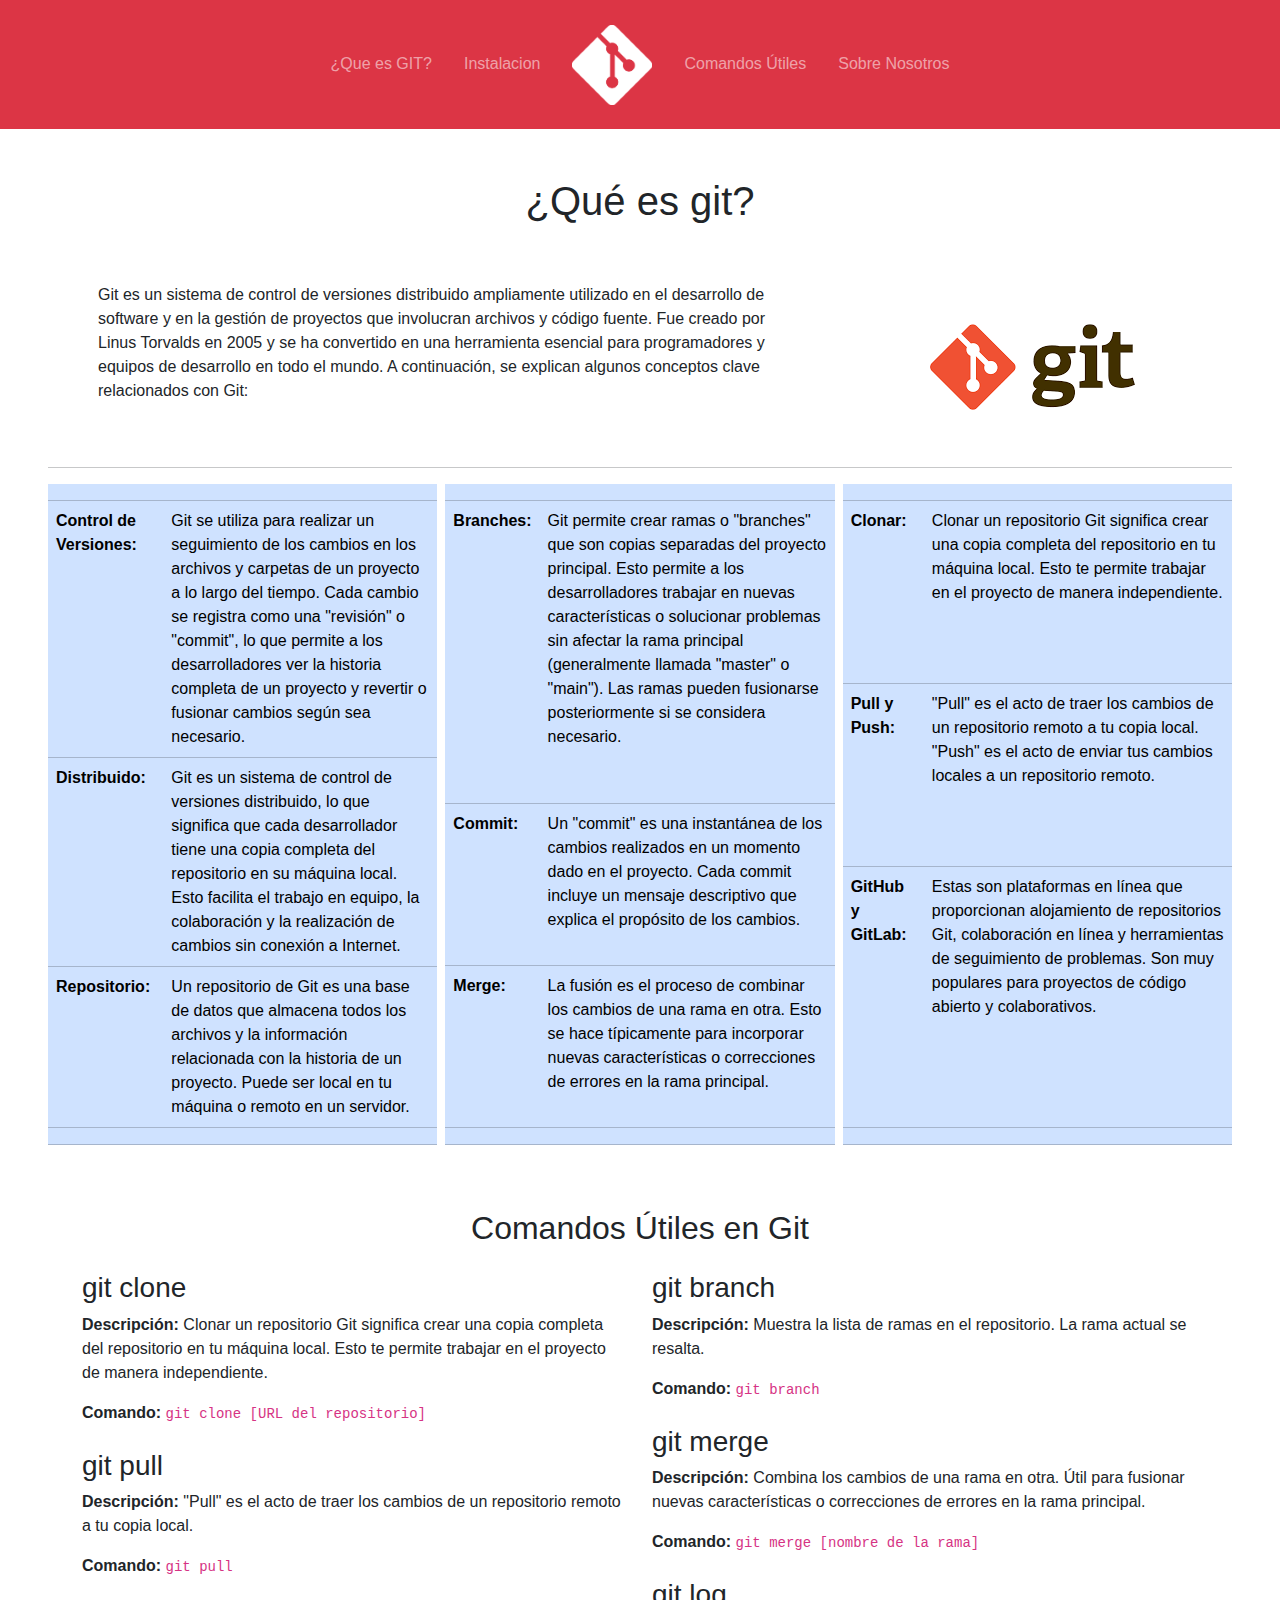
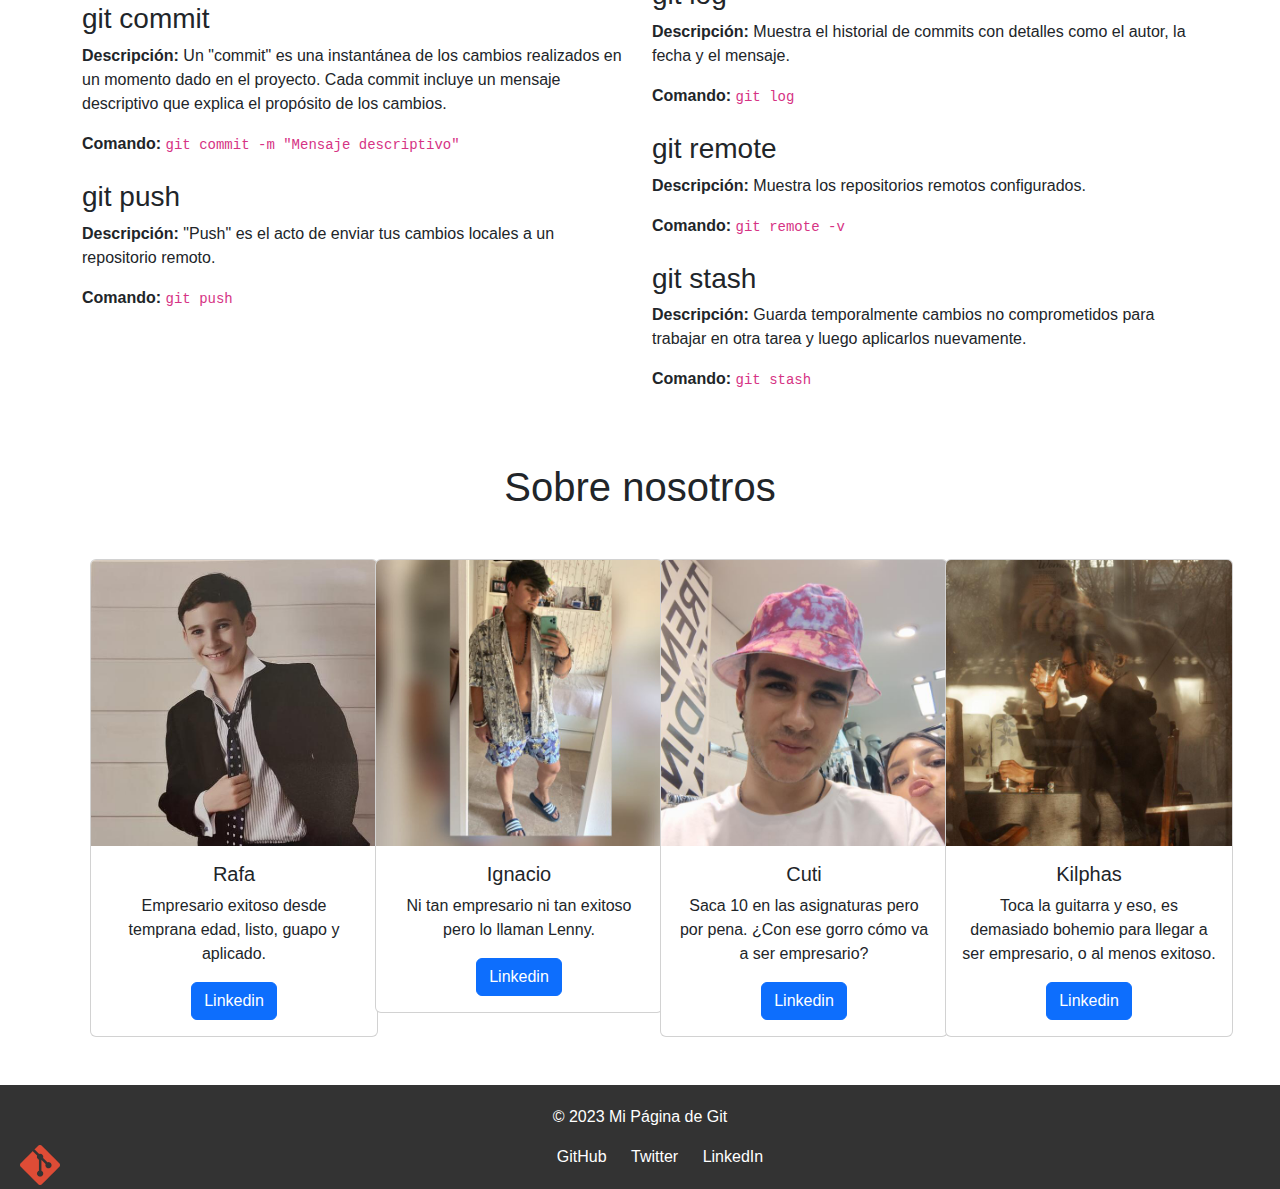
==== index.html @ f8dadbe0 "Pequeños ajustes y about us responsive" ====
<!DOCTYPE html>
<html lang="es">

<head>
    <meta charset="UTF-8">
    <meta name="viewport" content="width=device-width, initial-scale=1.0">
    <title>Gittoria</title>
    <link rel="stylesheet" href="CSS/bootstrap.css">
    <link rel="stylesheet" href="CSS/style.css">
    <script defer src="JS/bootstrap.bundle.js"></script>
    <link rel="stylesheet" type="text/css" href="CSS/style.css">

</head>

<body>
    <header>
        <nav class="navbar navbar-expand-lg navbar-dark p-3 bg-danger" id="headerNav">
            <div class="container-fluid">
                <a class="navbar-brand d-block d-lg-none" href="index.html">
                    <img src="IMG/git.png" height="80" />
                </a>
                <button class="navbar-toggler" type="button" data-bs-toggle="collapse"
                    data-bs-target="#navbarNavDropdown" aria-controls="navbarNavDropdown" aria-expanded="false"
                    aria-label="Toggle navigation">
                    <span class="navbar-toggler-icon"></span>
                </button>

                <div class=" collapse navbar-collapse" id="navbarNavDropdown">
                    <ul class="navbar-nav mx-auto ">
                        <li class="nav-item">
                            <a class="nav-link mx-2" href="#quees">¿Que es GIT?</a>
                        </li>
                        <li class="nav-item">
                            <a class="nav-link mx-2" href="#instalacion">Instalacion</a>
                        </li>
                        <li class="nav-item d-none d-lg-block">
                            <a class="nav-link mx-2" href="#">
                                <img src="IMG/git.png" height="80" />
                            </a>
                        </li>
                        <li class="nav-item">
                            <a class="nav-link mx-2" href="#comandos">Comandos Útiles</a>
                        </li>
                        <li class="nav-item">
                            <a class="nav-link mx-2" href="#us">Sobre Nosotros</a>
                        </li>
                    </ul>
                </div>
            </div>
        </nav>
    </header>
    <section id="quees" class="container-flex mt-5">
        <article class="px-5">
            <h1 class="text-center">¿Qué es git?</h1>
            <div class="d-flex">
                <div class="margenes">
                    <p>Git es un sistema de control de versiones distribuido ampliamente utilizado en el desarrollo de
                        software y en la gestión de proyectos que involucran archivos y código fuente. Fue creado por
                        Linus
                        Torvalds en 2005 y se ha convertido en una herramienta esencial para programadores y equipos de
                        desarrollo en todo el mundo. A continuación, se explican algunos conceptos clave relacionados
                        con
                        Git:</p>
                </div>
                <div class="margenes">
                    <img src="[data-uri]"
                        alt="Descripción de la imagen">
                </div>
            </div>
            <hr>
            <div>
                <div class="table-responsive d-flex">
                    <table class="table table-primary colorTabla">
                        <thead>
                            <tr>
                                <th scope="col"></th>
                                <th scope="col"></th>
                            </tr>
                        </thead>
                        <tbody>
                            <tr class="">
                                <td scope="row"><b>Control de Versiones:</b></td>
                                <td>Git se utiliza para realizar un seguimiento de los cambios en los
                                    archivos
                                    y carpetas de un proyecto a lo largo del tiempo. Cada cambio se registra como una
                                    "revisión" o
                                    "commit", lo que permite a los desarrolladores ver la historia completa de un
                                    proyecto y
                                    revertir o fusionar cambios según sea necesario.</td>
                            </tr>
                            <tr class="">
                                <td scope="row"><b>Distribuido:</b></td>
                                <td>Git es un sistema de control de versiones distribuido, lo que significa que
                                    cada
                                    desarrollador tiene una copia completa del repositorio en su máquina local. Esto
                                    facilita el
                                    trabajo en equipo, la colaboración y la realización de cambios sin conexión a
                                    Internet.</td>
                            </tr>
                            <tr class="">
                                <td scope="row"><b>Repositorio:</b></td>
                                <td>Un repositorio de Git es una base de datos que almacena todos los archivos y
                                    la
                                    información relacionada con la historia de un proyecto. Puede ser local en tu
                                    máquina o remoto
                                    en un servidor.</td>
                            </tr>
                        </tbody>
                        <tfoot>
                            <tr>
                                <th scope="col"></th>
                                <th scope="col"></th>
                            </tr>
                        </tfoot>
                    </table>
                    <table class="table table-primary mx-2">
                        <thead>
                            <tr>
                                <th scope="col"></th>
                                <th scope="col"></th>
                            </tr>
                        </thead>
                        <tbody>
                            <tr class="">
                                <td scope="row"><b><b>Branches:</b></b></td>
                                <td>Git permite crear ramas o "branches" que son copias separadas del
                                    proyecto principal. Esto permite a los desarrolladores trabajar en nuevas
                                    características o
                                    solucionar problemas sin afectar la rama principal (generalmente llamada "master" o
                                    "main").
                                    Las ramas pueden fusionarse posteriormente si se considera necesario.</td>
                            </tr>
                            <tr class="">
                                <td scope="row"><b>Commit:</b></td>
                                <td> Un "commit" es una instantánea de los cambios realizados en un momento dado en el
                                    proyecto. Cada commit incluye un mensaje descriptivo que explica el propósito de los
                                    cambios.</td>
                            </tr>
                            <tr class="">
                                <td scope="row"><b>Merge:</b></td>
                                <td>La fusión es el proceso de combinar los cambios de una rama en otra. Esto
                                    se
                                    hace típicamente para incorporar nuevas características o correcciones de errores en
                                    la rama
                                    principal.</td>
                            </tr>
                        </tbody>
                        <tfoot>
                            <tr>
                                <th scope="col"></th>
                                <th scope="col"></th>
                            </tr>
                        </tfoot>
                    </table>
                    <table class="table table-primary">
                        <thead>
                            <tr>
                                <th scope="col"></th>
                                <th scope="col"></th>
                            </tr>
                        </thead>
                        <tbody>
                            <tr class="">
                                <td scope="row"><b>Clonar:</b></td>
                                <td>Clonar un repositorio Git significa crear una copia completa del repositorio en
                                    tu
                                    máquina local. Esto te permite trabajar en el proyecto de manera independiente.</td>
                            </tr>
                            <tr class="">
                                <td scope="row"><b>Pull y Push:</b></td>
                                <td>"Pull" es el acto de traer los cambios de un repositorio remoto a tu copia
                                    local.
                                    "Push" es el acto de enviar tus cambios locales a un repositorio remoto.</td>
                            </tr>
                            <tr class="">
                                <td scope="row"><b>GitHub y GitLab:</b></td>
                                <td> Estas son plataformas en línea que proporcionan alojamiento de
                                    repositorios Git, colaboración en línea y herramientas de seguimiento de problemas.
                                    Son muy
                                    populares para proyectos de código abierto y colaborativos.</td>
                            </tr>
                        </tbody>
                        <tfoot>
                            <tr>
                                <th scope="col"></th>
                                <th scope="col"></th>
                            </tr>
                        </tfoot>
                    </table>
                </div>
            </div>

        </article>
    </section>
    <section id="instalacion">
        <!-- AQUÍ VA TU APARTADO KILPHAS -->
    </section>
    <section id="comandos">
        <section id="comandos" class="container mt-5">
            <div class="text-center mb-4">
                <h2>Comandos Útiles en Git</h2>
            </div>

            <div class="row">
                <div class="col-md-6">
                    <div class="mb-4">
                        <h3>git clone</h3>
                        <p><b>Descripción:</b> Clonar un repositorio Git significa crear una copia completa del
                            repositorio en tu máquina local. Esto te permite trabajar en el proyecto de manera
                            independiente.</p>
                        <p><b>Comando:</b> <code>git clone [URL del repositorio]</code></p>
                    </div>

                    <div class="mb-4">
                        <h3>git pull</h3>
                        <p><b>Descripción:</b> "Pull" es el acto de traer los cambios de un repositorio remoto a tu
                            copia
                            local.</p>
                        <p><b>Comando:</b> <code>git pull</code></p>
                    </div>

                    <div class="mb-4">
                        <h3>git commit</h3>
                        <p><b>Descripción:</b> Un "commit" es una instantánea de los cambios realizados en un momento
                            dado en el proyecto. Cada commit incluye un mensaje descriptivo que explica el propósito de
                            los cambios.</p>
                        <p><b>Comando:</b> <code>git commit -m "Mensaje descriptivo"</code></p>
                    </div>

                    <div class="mb-4">
                        <h3>git push</h3>
                        <p><b>Descripción:</b> "Push" es el acto de enviar tus cambios locales a un repositorio remoto.
                        </p>
                        <p><b>Comando:</b> <code>git push</code></p>
                    </div>
                </div>

                <div class="col-md-6">
                    <div class="mb-4">
                        <h3>git branch</h3>
                        <p><b>Descripción:</b> Muestra la lista de ramas en el repositorio. La rama actual se resalta.
                        </p>
                        <p><b>Comando:</b> <code>git branch</code></p>
                    </div>

                    <div class="mb-4">
                        <h3>git merge</h3>
                        <p><b>Descripción:</b> Combina los cambios de una rama en otra. Útil para fusionar nuevas
                            características o correcciones de errores en la rama principal.</p>
                        <p><b>Comando:</b> <code>git merge [nombre de la rama]</code></p>
                    </div>

                    <div class="mb-4">
                        <h3>git log</h3>
                        <p><b>Descripción:</b> Muestra el historial de commits con detalles como el autor, la fecha y el
                            mensaje.</p>
                        <p><b>Comando:</b> <code>git log</code></p>
                    </div>

                    <div class="mb-4">
                        <h3>git remote</h3>
                        <p><b>Descripción:</b> Muestra los repositorios remotos configurados.</p>
                        <p><b>Comando:</b> <code>git remote -v</code></p>
                    </div>

                    <div class="mb-4">
                        <h3>git stash</h3>
                        <p><b>Descripción:</b> Guarda temporalmente cambios no comprometidos para trabajar en otra tarea
                            y
                            luego aplicarlos nuevamente.</p>
                        <p><b>Comando:</b> <code>git stash</code></p>
                    </div>
                </div>
            </div>

        </section>
    </section>
    <section id="us" class="text-center my-5">
        <h1 class="mb-5">Sobre nosotros</h1>
        <div class="container">
            <div class="row">
                <div class="col-12 col-md-6 col-lg-3">
                    <div class="card mx-2" style="width: 18rem;">
                        <img src="IMG/rafa.jpg" class="card-img-top" alt="...">
                        <div class="card-body">
                            <h5 class="card-title">Rafa</h5>
                            <p class="card-text">Empresario exitoso desde temprana edad, listo, guapo y aplicado.</p>
                            <a href="https://es.linkedin.com/in/rafael-pedrosa-castelo-831809252" class="btn btn-primary">Linkedin</a>
                        </div>
                    </div>
                </div>
                <div class="col-12 col-md-6 col-lg-3">
                    <div class="card mx-2" style="width: 18rem;">
                        <img src="IMG/ignacio.jpg" class="card-img-top" alt="...">
                        <div class="card-body">
                            <h5 class="card-title">Ignacio</h5>
                            <p class="card-text">Ni tan empresario ni tan exitoso pero lo llaman Lenny.</p>
                            <a href="https://es.linkedin.com/in/ignacio-fernández-vigil-escalera-61a557206" class="btn btn-primary">Linkedin</a>
                        </div>
                    </div>
                </div>
                <div class="col-12 col-md-6 col-lg-3">
                    <div class="card mx-2" style="width: 18rem;">
                        <img src="IMG/cuti.jpg" class="card-img-top" alt="...">
                        <div class="card-body">
                            <h5 class="card-title">Cuti</h5>
                            <p class="card-text">Saca 10 en las asignaturas pero por pena. ¿Con ese gorro cómo va a ser empresario?</p>
                            <a href="https://www.linkedin.com/in/juan-cuti%C3%B1o-922237159/" class="btn btn-primary">Linkedin</a>
                        </div>
                    </div>
                </div>
                <div class="col-12 col-md-6 col-lg-3">
                    <div class="card mx-2" style="width: 18rem;">
                        <img src="IMG/kilphas.jpg" class="card-img-top" alt="...">
                        <div class="card-body">
                            <h5 class="card-title">Kilphas</h5>
                            <p class="card-text">Toca la guitarra y eso, es demasiado bohemio para llegar a ser empresario, o al menos exitoso.</p>
                            <a href="https://es.linkedin.com/in/fernando-rojas-del-marco-4b2644253/de?trk=people-guest_people_search-card" class="btn btn-primary">Linkedin</a>
                        </div>
                    </div>
                </div>
            </div>
        </div>
    </section>
    
    

    <footer>
        <p>&copy; 2023 Mi Página de Git</p>
        <a href="https://github.com">GitHub</a>
        <a href="https://twitter.com/TuUsuarioTwitter">Twitter</a>
        <a href="https://www.linkedin.com/in/TuUsuarioLinkedIn">LinkedIn</a>
        <img src="/img/git-icon-logo-png-transparent.png" alt="Logo" width="40" class="float-start">

    </footer>
</body>


</html>
---- CSS/style.css ----
.margenes{
    margin-left: 50px;
    margin-right: 50px;
    margin-top:50px;
}

.colorTabla{
    background: #c16321;
}
@media screen and (min-width:992px){
    .nav-item {
    line-height:80px;
    }
  }

/* Estilos para el footer */
footer {
    background-color: #333;
    color: #fff;
    text-align: center;
    padding: 20px;
    bottom: 0;
    width: 100%;
}

/* Estilos para los enlaces del footer */
footer a {
    color: #fff;
    text-decoration: none;
    margin: 0 10px;
}

body {
    margin: 0;
    padding: 0;
    font-family: Arial, sans-serif;
    position: relative;
}

/* Estilos para el contenido principal */
.content {
    padding: 20px;
    /* Añade más estilos de diseño para tu contenido principal aquí */
}
---- CSS/style.css ----
.margenes{
    margin-left: 50px;
    margin-right: 50px;
    margin-top:50px;
}

.colorTabla{
    background: #c16321;
}
@media screen and (min-width:992px){
    .nav-item {
    line-height:80px;
    }
  }

/* Estilos para el footer */
footer {
    background-color: #333;
    color: #fff;
    text-align: center;
    padding: 20px;
    bottom: 0;
    width: 100%;
}

/* Estilos para los enlaces del footer */
footer a {
    color: #fff;
    text-decoration: none;
    margin: 0 10px;
}

body {
    margin: 0;
    padding: 0;
    font-family: Arial, sans-serif;
    position: relative;
}

/* Estilos para el contenido principal */
.content {
    padding: 20px;
    /* Añade más estilos de diseño para tu contenido principal aquí */
}
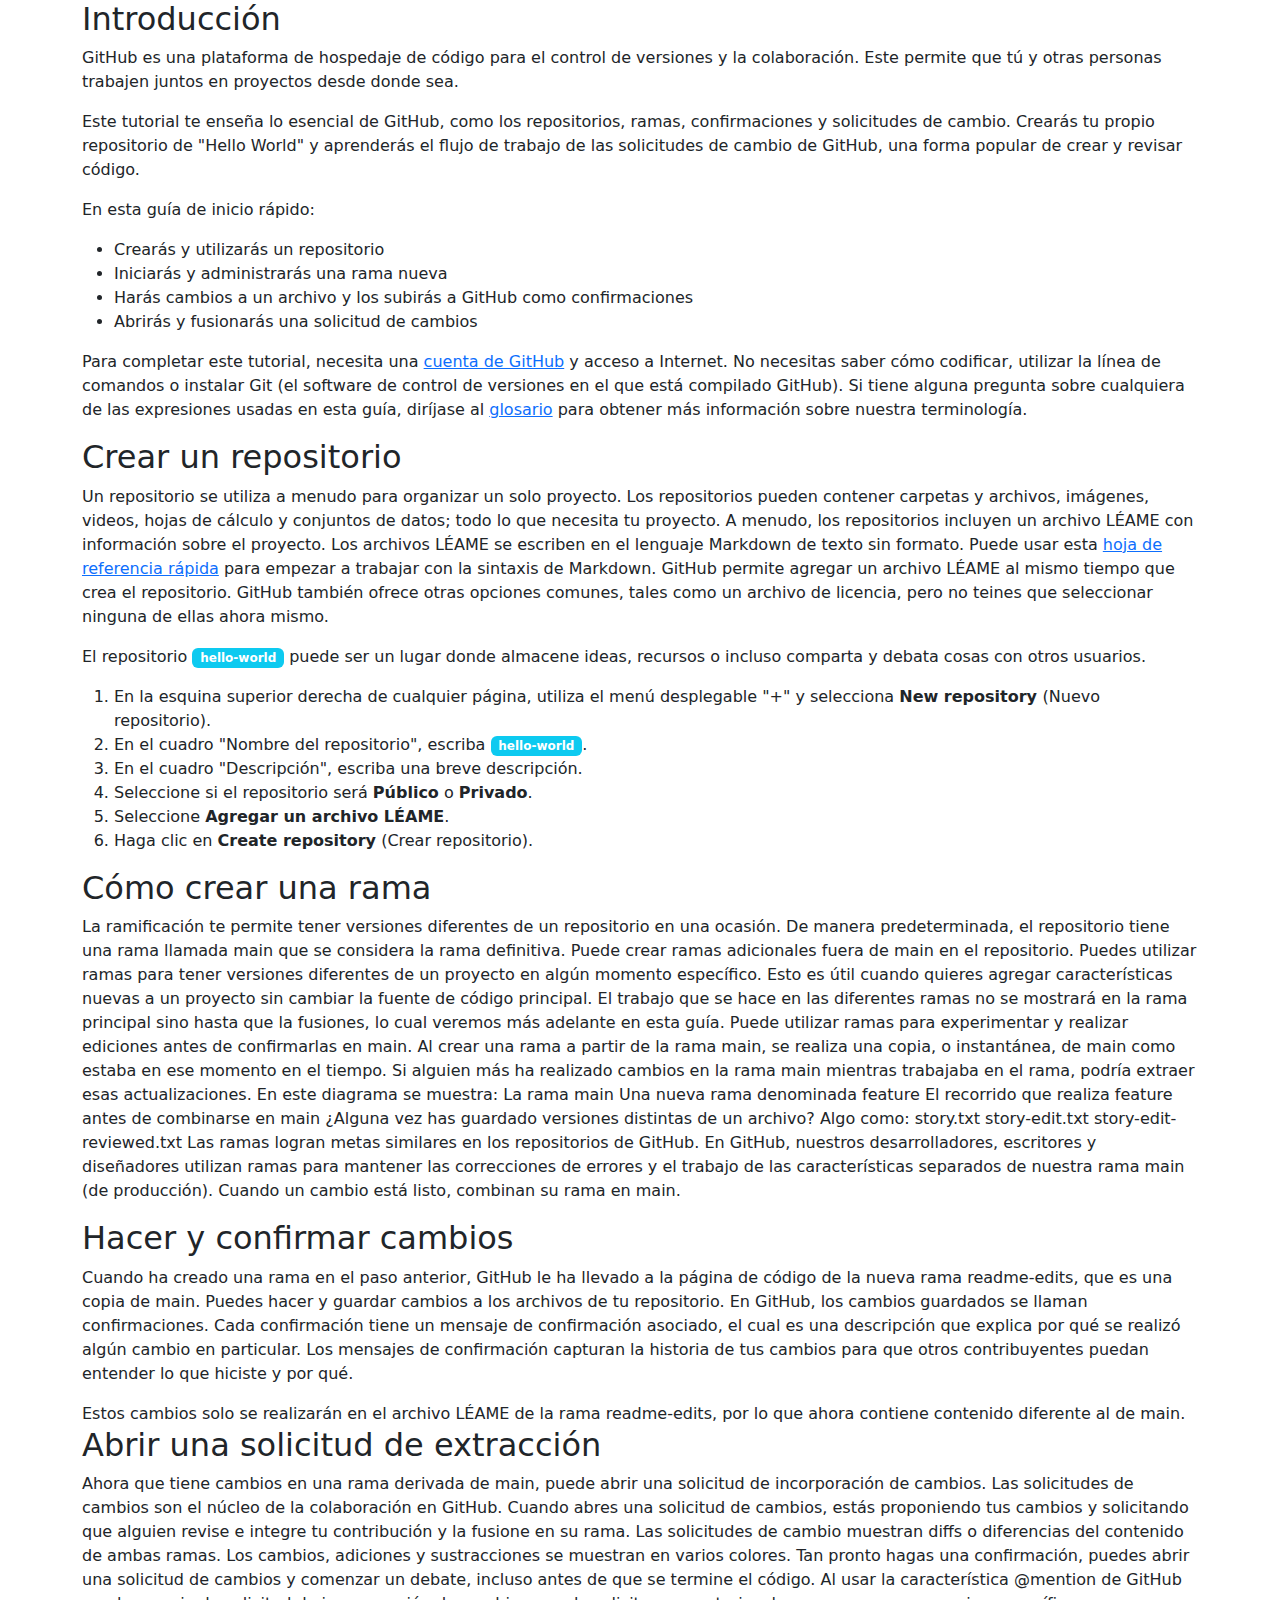
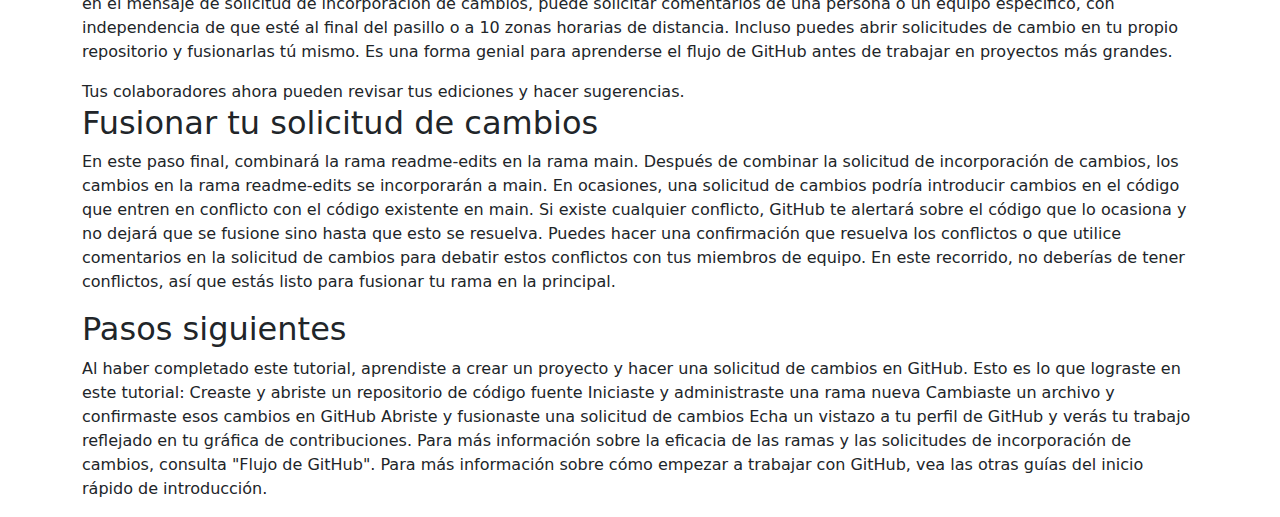
==== commit 99dbd862: "Contenido recuperado" ====
--- a/index.html
+++ b/index.html
@@ -1,339 +1,219 @@
 <!DOCTYPE html>
-<html lang="es">
+<html lang="en">
 
 <head>
     <meta charset="UTF-8">
     <meta name="viewport" content="width=device-width, initial-scale=1.0">
     <title>Gittoria</title>
     <link rel="stylesheet" href="CSS/bootstrap.css">
-    <link rel="stylesheet" href="CSS/style.css">
     <script defer src="JS/bootstrap.bundle.js"></script>
-    <link rel="stylesheet" type="text/css" href="CSS/style.css">
-
 </head>
 
 <body>
-    <header>
-        <nav class="navbar navbar-expand-lg navbar-dark p-3 bg-danger" id="headerNav">
-            <div class="container-fluid">
-                <a class="navbar-brand d-block d-lg-none" href="index.html">
-                    <img src="IMG/git.png" height="80" />
-                </a>
-                <button class="navbar-toggler" type="button" data-bs-toggle="collapse"
-                    data-bs-target="#navbarNavDropdown" aria-controls="navbarNavDropdown" aria-expanded="false"
-                    aria-label="Toggle navigation">
-                    <span class="navbar-toggler-icon"></span>
-                </button>
-
-                <div class=" collapse navbar-collapse" id="navbarNavDropdown">
-                    <ul class="navbar-nav mx-auto ">
-                        <li class="nav-item">
-                            <a class="nav-link mx-2" href="#quees">¿Que es GIT?</a>
-                        </li>
-                        <li class="nav-item">
-                            <a class="nav-link mx-2" href="#instalacion">Instalacion</a>
-                        </li>
-                        <li class="nav-item d-none d-lg-block">
-                            <a class="nav-link mx-2" href="#">
-                                <img src="IMG/git.png" height="80" />
-                            </a>
-                        </li>
-                        <li class="nav-item">
-                            <a class="nav-link mx-2" href="#comandos">Comandos Útiles</a>
-                        </li>
-                        <li class="nav-item">
-                            <a class="nav-link mx-2" href="#us">Sobre Nosotros</a>
-                        </li>
-                    </ul>
-                </div>
-            </div>
-        </nav>
-    </header>
-    <section id="quees" class="container-flex mt-5">
-        <article class="px-5">
-            <h1 class="text-center">¿Qué es git?</h1>
-            <div class="d-flex">
-                <div class="margenes">
-                    <p>Git es un sistema de control de versiones distribuido ampliamente utilizado en el desarrollo de
-                        software y en la gestión de proyectos que involucran archivos y código fuente. Fue creado por
-                        Linus
-                        Torvalds en 2005 y se ha convertido en una herramienta esencial para programadores y equipos de
-                        desarrollo en todo el mundo. A continuación, se explican algunos conceptos clave relacionados
-                        con
-                        Git:</p>
-                </div>
-                <div class="margenes">
-                    <img src="[data-uri]"
-                        alt="Descripción de la imagen">
-                </div>
-            </div>
-            <hr>
-            <div>
-                <div class="table-responsive d-flex">
-                    <table class="table table-primary colorTabla">
-                        <thead>
-                            <tr>
-                                <th scope="col"></th>
-                                <th scope="col"></th>
-                            </tr>
-                        </thead>
-                        <tbody>
-                            <tr class="">
-                                <td scope="row"><b>Control de Versiones:</b></td>
-                                <td>Git se utiliza para realizar un seguimiento de los cambios en los
-                                    archivos
-                                    y carpetas de un proyecto a lo largo del tiempo. Cada cambio se registra como una
-                                    "revisión" o
-                                    "commit", lo que permite a los desarrolladores ver la historia completa de un
-                                    proyecto y
-                                    revertir o fusionar cambios según sea necesario.</td>
-                            </tr>
-                            <tr class="">
-                                <td scope="row"><b>Distribuido:</b></td>
-                                <td>Git es un sistema de control de versiones distribuido, lo que significa que
-                                    cada
-                                    desarrollador tiene una copia completa del repositorio en su máquina local. Esto
-                                    facilita el
-                                    trabajo en equipo, la colaboración y la realización de cambios sin conexión a
-                                    Internet.</td>
-                            </tr>
-                            <tr class="">
-                                <td scope="row"><b>Repositorio:</b></td>
-                                <td>Un repositorio de Git es una base de datos que almacena todos los archivos y
-                                    la
-                                    información relacionada con la historia de un proyecto. Puede ser local en tu
-                                    máquina o remoto
-                                    en un servidor.</td>
-                            </tr>
-                        </tbody>
-                        <tfoot>
-                            <tr>
-                                <th scope="col"></th>
-                                <th scope="col"></th>
-                            </tr>
-                        </tfoot>
-                    </table>
-                    <table class="table table-primary mx-2">
-                        <thead>
-                            <tr>
-                                <th scope="col"></th>
-                                <th scope="col"></th>
-                            </tr>
-                        </thead>
-                        <tbody>
-                            <tr class="">
-                                <td scope="row"><b><b>Branches:</b></b></td>
-                                <td>Git permite crear ramas o "branches" que son copias separadas del
-                                    proyecto principal. Esto permite a los desarrolladores trabajar en nuevas
-                                    características o
-                                    solucionar problemas sin afectar la rama principal (generalmente llamada "master" o
-                                    "main").
-                                    Las ramas pueden fusionarse posteriormente si se considera necesario.</td>
-                            </tr>
-                            <tr class="">
-                                <td scope="row"><b>Commit:</b></td>
-                                <td> Un "commit" es una instantánea de los cambios realizados en un momento dado en el
-                                    proyecto. Cada commit incluye un mensaje descriptivo que explica el propósito de los
-                                    cambios.</td>
-                            </tr>
-                            <tr class="">
-                                <td scope="row"><b>Merge:</b></td>
-                                <td>La fusión es el proceso de combinar los cambios de una rama en otra. Esto
-                                    se
-                                    hace típicamente para incorporar nuevas características o correcciones de errores en
-                                    la rama
-                                    principal.</td>
-                            </tr>
-                        </tbody>
-                        <tfoot>
-                            <tr>
-                                <th scope="col"></th>
-                                <th scope="col"></th>
-                            </tr>
-                        </tfoot>
-                    </table>
-                    <table class="table table-primary">
-                        <thead>
-                            <tr>
-                                <th scope="col"></th>
-                                <th scope="col"></th>
-                            </tr>
-                        </thead>
-                        <tbody>
-                            <tr class="">
-                                <td scope="row"><b>Clonar:</b></td>
-                                <td>Clonar un repositorio Git significa crear una copia completa del repositorio en
-                                    tu
-                                    máquina local. Esto te permite trabajar en el proyecto de manera independiente.</td>
-                            </tr>
-                            <tr class="">
-                                <td scope="row"><b>Pull y Push:</b></td>
-                                <td>"Pull" es el acto de traer los cambios de un repositorio remoto a tu copia
-                                    local.
-                                    "Push" es el acto de enviar tus cambios locales a un repositorio remoto.</td>
-                            </tr>
-                            <tr class="">
-                                <td scope="row"><b>GitHub y GitLab:</b></td>
-                                <td> Estas son plataformas en línea que proporcionan alojamiento de
-                                    repositorios Git, colaboración en línea y herramientas de seguimiento de problemas.
-                                    Son muy
-                                    populares para proyectos de código abierto y colaborativos.</td>
-                            </tr>
-                        </tbody>
-                        <tfoot>
-                            <tr>
-                                <th scope="col"></th>
-                                <th scope="col"></th>
-                            </tr>
-                        </tfoot>
-                    </table>
-                </div>
-            </div>
-
-        </article>
-    </section>
-    <section id="instalacion">
-        <!-- AQUÍ VA TU APARTADO KILPHAS -->
-    </section>
-    <section id="comandos">
-        <section id="comandos" class="container mt-5">
-            <div class="text-center mb-4">
-                <h2>Comandos Útiles en Git</h2>
-            </div>
-
-            <div class="row">
-                <div class="col-md-6">
-                    <div class="mb-4">
-                        <h3>git clone</h3>
-                        <p><b>Descripción:</b> Clonar un repositorio Git significa crear una copia completa del
-                            repositorio en tu máquina local. Esto te permite trabajar en el proyecto de manera
-                            independiente.</p>
-                        <p><b>Comando:</b> <code>git clone [URL del repositorio]</code></p>
-                    </div>
-
-                    <div class="mb-4">
-                        <h3>git pull</h3>
-                        <p><b>Descripción:</b> "Pull" es el acto de traer los cambios de un repositorio remoto a tu
-                            copia
-                            local.</p>
-                        <p><b>Comando:</b> <code>git pull</code></p>
-                    </div>
-
-                    <div class="mb-4">
-                        <h3>git commit</h3>
-                        <p><b>Descripción:</b> Un "commit" es una instantánea de los cambios realizados en un momento
-                            dado en el proyecto. Cada commit incluye un mensaje descriptivo que explica el propósito de
-                            los cambios.</p>
-                        <p><b>Comando:</b> <code>git commit -m "Mensaje descriptivo"</code></p>
-                    </div>
-
-                    <div class="mb-4">
-                        <h3>git push</h3>
-                        <p><b>Descripción:</b> "Push" es el acto de enviar tus cambios locales a un repositorio remoto.
-                        </p>
-                        <p><b>Comando:</b> <code>git push</code></p>
-                    </div>
-                </div>
-
-                <div class="col-md-6">
-                    <div class="mb-4">
-                        <h3>git branch</h3>
-                        <p><b>Descripción:</b> Muestra la lista de ramas en el repositorio. La rama actual se resalta.
-                        </p>
-                        <p><b>Comando:</b> <code>git branch</code></p>
-                    </div>
-
-                    <div class="mb-4">
-                        <h3>git merge</h3>
-                        <p><b>Descripción:</b> Combina los cambios de una rama en otra. Útil para fusionar nuevas
-                            características o correcciones de errores en la rama principal.</p>
-                        <p><b>Comando:</b> <code>git merge [nombre de la rama]</code></p>
-                    </div>
-
-                    <div class="mb-4">
-                        <h3>git log</h3>
-                        <p><b>Descripción:</b> Muestra el historial de commits con detalles como el autor, la fecha y el
-                            mensaje.</p>
-                        <p><b>Comando:</b> <code>git log</code></p>
-                    </div>
-
-                    <div class="mb-4">
-                        <h3>git remote</h3>
-                        <p><b>Descripción:</b> Muestra los repositorios remotos configurados.</p>
-                        <p><b>Comando:</b> <code>git remote -v</code></p>
-                    </div>
-
-                    <div class="mb-4">
-                        <h3>git stash</h3>
-                        <p><b>Descripción:</b> Guarda temporalmente cambios no comprometidos para trabajar en otra tarea
-                            y
-                            luego aplicarlos nuevamente.</p>
-                        <p><b>Comando:</b> <code>git stash</code></p>
-                    </div>
-                </div>
-            </div>
-
-        </section>
-    </section>
-    <section id="us" class="text-center my-5">
-        <h1 class="mb-5">Sobre nosotros</h1>
-        <div class="container">
-            <div class="row">
-                <div class="col-12 col-md-6 col-lg-3">
-                    <div class="card mx-2" style="width: 18rem;">
-                        <img src="IMG/rafa.jpg" class="card-img-top" alt="...">
-                        <div class="card-body">
-                            <h5 class="card-title">Rafa</h5>
-                            <p class="card-text">Empresario exitoso desde temprana edad, listo, guapo y aplicado.</p>
-                            <a href="https://es.linkedin.com/in/rafael-pedrosa-castelo-831809252" class="btn btn-primary">Linkedin</a>
-                        </div>
-                    </div>
-                </div>
-                <div class="col-12 col-md-6 col-lg-3">
-                    <div class="card mx-2" style="width: 18rem;">
-                        <img src="IMG/ignacio.jpg" class="card-img-top" alt="...">
-                        <div class="card-body">
-                            <h5 class="card-title">Ignacio</h5>
-                            <p class="card-text">Ni tan empresario ni tan exitoso pero lo llaman Lenny.</p>
-                            <a href="https://es.linkedin.com/in/ignacio-fernández-vigil-escalera-61a557206" class="btn btn-primary">Linkedin</a>
-                        </div>
-                    </div>
-                </div>
-                <div class="col-12 col-md-6 col-lg-3">
-                    <div class="card mx-2" style="width: 18rem;">
-                        <img src="IMG/cuti.jpg" class="card-img-top" alt="...">
-                        <div class="card-body">
-                            <h5 class="card-title">Cuti</h5>
-                            <p class="card-text">Saca 10 en las asignaturas pero por pena. ¿Con ese gorro cómo va a ser empresario?</p>
-                            <a href="https://www.linkedin.com/in/juan-cuti%C3%B1o-922237159/" class="btn btn-primary">Linkedin</a>
-                        </div>
-                    </div>
-                </div>
-                <div class="col-12 col-md-6 col-lg-3">
-                    <div class="card mx-2" style="width: 18rem;">
-                        <img src="IMG/kilphas.jpg" class="card-img-top" alt="...">
-                        <div class="card-body">
-                            <h5 class="card-title">Kilphas</h5>
-                            <p class="card-text">Toca la guitarra y eso, es demasiado bohemio para llegar a ser empresario, o al menos exitoso.</p>
-                            <a href="https://es.linkedin.com/in/fernando-rojas-del-marco-4b2644253/de?trk=people-guest_people_search-card" class="btn btn-primary">Linkedin</a>
-                        </div>
-                    </div>
-                </div>
-            </div>
-        </div>
-    </section>
-    
-    
-
-    <footer>
-        <p>&copy; 2023 Mi Página de Git</p>
-        <a href="https://github.com">GitHub</a>
-        <a href="https://twitter.com/TuUsuarioTwitter">Twitter</a>
-        <a href="https://www.linkedin.com/in/TuUsuarioLinkedIn">LinkedIn</a>
-        <img src="/img/git-icon-logo-png-transparent.png" alt="Logo" width="40" class="float-start">
-
-    </footer>
+
+    <div class="container-fluid">
+
+        <div class="container">
+            <h2>Introducción</h2>
+            <p>GitHub es una plataforma de hospedaje de código para el control de versiones y la colaboración. Este
+                permite que tú y otras personas trabajen juntos en proyectos desde donde sea.</p>
+
+            <p>Este tutorial te enseña lo esencial de GitHub, como los repositorios, ramas, confirmaciones y
+                solicitudes de cambio. Crearás tu propio repositorio de "Hello World" y aprenderás el flujo de trabajo
+                de las solicitudes de cambio de GitHub, una forma popular de crear y revisar código.</p>
+
+            <p>En esta guía de inicio rápido:</p>
+
+            <ul>
+                <li>Crearás y utilizarás un repositorio</li>
+                <li>Iniciarás y administrarás una rama nueva</li>
+                <li>Harás cambios a un archivo y los subirás a GitHub como confirmaciones</li>
+                <li>Abrirás y fusionarás una solicitud de cambios</li>
+            </ul>
+
+            <p>Para completar este tutorial, necesita una <a href="https://github.com/">cuenta de GitHub</a> y acceso a
+                Internet. No necesitas saber cómo
+                codificar, utilizar la línea de comandos o instalar Git (el software de control de versiones en el que
+                está compilado GitHub). Si tiene alguna pregunta sobre cualquiera de las expresiones usadas en esta
+                guía, diríjase al <a href="https://shorturl.at/bmowz">glosario</a> para obtener
+                más información sobre nuestra terminología.</p>
+        </div>
+
+        <div class="container">
+            <h2>Crear un repositorio</h2>
+            <p>
+                Un repositorio se utiliza a menudo para organizar un solo proyecto. Los repositorios pueden contener
+                carpetas y archivos, imágenes, videos, hojas de cálculo y conjuntos de datos; todo lo que necesita tu
+                proyecto. A menudo, los repositorios incluyen un archivo LÉAME con información sobre el proyecto. Los
+                archivos LÉAME se escriben en el lenguaje Markdown de texto sin formato. Puede usar esta
+                <a href="https://www.markdownguide.org/cheat-sheet">hoja de referencia rápida</a> para empezar a
+                trabajar con la sintaxis de Markdown. GitHub permite agregar un
+                archivo LÉAME al mismo tiempo que crea el repositorio. GitHub también ofrece otras opciones comunes,
+                tales como un archivo de licencia, pero no teines que seleccionar ninguna de ellas ahora mismo.
+            </p>
+
+            <p>El repositorio <span class="badge bg-info">hello-world</span> puede ser un lugar donde almacene ideas,
+                recursos o incluso comparta y debata
+                cosas con otros usuarios.
+            </p>
+
+            <!-- Aquí hay que poner 6 pasos. El paso 1 tiene una imagen -->
+            <ol>
+                <li>En la esquina superior derecha de cualquier página, utiliza el menú desplegable "+" y selecciona
+                    <b>New repository </b> (Nuevo repositorio).
+                </li>
+                <!-- AQUÍ VA UNA IMAGEN -->
+                <li>En el cuadro "Nombre del repositorio", escriba <span class="badge bg-info">hello-world</span>.</li>
+                <li>En el cuadro "Descripción", escriba una breve descripción.</li>
+                <li>Seleccione si el repositorio será <b>Público</b> o <b>Privado</b>.</li>
+                <li>Seleccione <b>Agregar un archivo LÉAME</b>.</li>
+                <li>Haga clic en <b>Create repository</b> (Crear repositorio).</li>
+            </ol>
+
+        </div>
+
+
+
+        <!-- VOY POR AQUÍIIII -->
+        <!-- VOY POR AQUÍIIII -->
+        <!-- VOY POR AQUÍIIII -->
+        <!-- VOY POR AQUÍIIII -->
+        <!-- VOY POR AQUÍIIII -->
+        <!-- VOY POR AQUÍIIII -->
+        <!-- VOY POR AQUÍIIII -->
+
+
+        <div class="container">
+            <h2>Cómo crear una rama</h2>
+            <p>
+                La ramificación te permite tener versiones diferentes de un repositorio en una ocasión.
+
+                De manera predeterminada, el repositorio tiene una rama llamada main que se considera la rama
+                definitiva. Puede crear ramas adicionales fuera de main en el repositorio. Puedes utilizar ramas para
+                tener versiones diferentes de un proyecto en algún momento específico. Esto es útil cuando quieres
+                agregar características nuevas a un proyecto sin cambiar la fuente de código principal. El trabajo que
+                se hace en las diferentes ramas no se mostrará en la rama principal sino hasta que la fusiones, lo cual
+                veremos más adelante en esta guía. Puede utilizar ramas para experimentar y realizar ediciones antes de
+                confirmarlas en main.
+
+                Al crear una rama a partir de la rama main, se realiza una copia, o instantánea, de main como estaba en
+                ese momento en el tiempo. Si alguien más ha realizado cambios en la rama main mientras trabajaba en el
+                rama, podría extraer esas actualizaciones.
+
+                En este diagrama se muestra:
+
+                La rama main
+                Una nueva rama denominada feature
+                El recorrido que realiza feature antes de combinarse en main
+
+                <!-- Aquí va una imagen -->
+
+                ¿Alguna vez has guardado versiones distintas de un archivo? Algo como:
+
+                story.txt
+                story-edit.txt
+                story-edit-reviewed.txt
+
+                Las ramas logran metas similares en los repositorios de GitHub.
+
+                En GitHub, nuestros desarrolladores, escritores y diseñadores utilizan ramas para mantener las
+                correcciones de errores y el trabajo de las características separados de nuestra rama main (de
+                producción). Cuando un cambio está listo, combinan su rama en main.
+            </p>
+
+            <!-- Aquí hay que poner 4 pasos. Los pasos 2 y 4 tienen una imagen -->
+
+        </div>
+
+        <div class="container">
+            <h2>Hacer y confirmar cambios</h2>
+            <p>
+                Cuando ha creado una rama en el paso anterior, GitHub le ha llevado a la página de código de la nueva
+                rama readme-edits, que es una copia de main.
+
+                Puedes hacer y guardar cambios a los archivos de tu repositorio. En GitHub, los cambios guardados se
+                llaman confirmaciones. Cada confirmación tiene un mensaje de confirmación asociado, el cual es una
+                descripción que explica por qué se realizó algún cambio en particular. Los mensajes de confirmación
+                capturan la historia de tus cambios para que otros contribuyentes puedan entender lo que hiciste y por
+                qué.
+            </p>
+
+            <!-- Hay que poner 6 pasos -->
+
+            Estos cambios solo se realizarán en el archivo LÉAME de la rama readme-edits, por lo que ahora contiene
+            contenido diferente al de main.
+
+        </div>
+
+        <div class="container">
+            <h2>Abrir una solicitud de extracción</h2>
+            <p>
+                Ahora que tiene cambios en una rama derivada de main, puede abrir una solicitud de incorporación de
+                cambios.
+
+                Las solicitudes de cambios son el núcleo de la colaboración en GitHub. Cuando abres una solicitud de
+                cambios, estás proponiendo tus cambios y solicitando que alguien revise e integre tu contribución y la
+                fusione en su rama. Las solicitudes de cambio muestran diffs o diferencias del contenido de ambas ramas.
+                Los cambios, adiciones y sustracciones se muestran en varios colores.
+
+                Tan pronto hagas una confirmación, puedes abrir una solicitud de cambios y comenzar un debate, incluso
+                antes de que se termine el código.
+
+                Al usar la característica @mention de GitHub en el mensaje de solicitud de incorporación de cambios,
+                puede solicitar comentarios de una persona o un equipo específico, con independencia de que esté al
+                final del pasillo o a 10 zonas horarias de distancia.
+
+                Incluso puedes abrir solicitudes de cambio en tu propio repositorio y fusionarlas tú mismo. Es una forma
+                genial para aprenderse el flujo de GitHub antes de trabajar en proyectos más grandes.
+            </p>
+
+            <!-- Aquí hay que poner 8 pasos. El paso 4 tiene una imagen -->
+
+            Tus colaboradores ahora pueden revisar tus ediciones y hacer sugerencias.
+        </div>
+
+        <div class="container">
+            <h2>Fusionar tu solicitud de cambios</h2>
+            <p>
+                En este paso final, combinará la rama readme-edits en la rama main. Después de combinar la solicitud de
+                incorporación de cambios, los cambios en la rama readme-edits se incorporarán a main.
+
+                En ocasiones, una solicitud de cambios podría introducir cambios en el código que entren en conflicto
+                con el código existente en main. Si existe cualquier conflicto, GitHub te alertará sobre el código que
+                lo ocasiona y no dejará que se fusione sino hasta que esto se resuelva. Puedes hacer una confirmación
+                que resuelva los conflictos o que utilice comentarios en la solicitud de cambios para debatir estos
+                conflictos con tus miembros de equipo.
+
+                En este recorrido, no deberías de tener conflictos, así que estás listo para fusionar tu rama en la
+                principal.
+            </p>
+
+            <!-- Aquí hay que poner 3 pasos -->
+
+        </div>
+
+        <div class="container">
+            <h2>Pasos siguientes</h2>
+            <p>
+                Al haber completado este tutorial, aprendiste a crear un proyecto y hacer una solicitud de cambios en
+                GitHub.
+
+                Esto es lo que lograste en este tutorial:
+
+                Creaste y abriste un repositorio de código fuente
+                Iniciaste y administraste una rama nueva
+                Cambiaste un archivo y confirmaste esos cambios en GitHub
+                Abriste y fusionaste una solicitud de cambios
+                Echa un vistazo a tu perfil de GitHub y verás tu trabajo reflejado en tu gráfica de contribuciones.
+
+                Para más información sobre la eficacia de las ramas y las solicitudes de incorporación de cambios,
+                consulta "Flujo de GitHub". Para más información sobre cómo empezar a trabajar con GitHub, vea las otras
+                guías del inicio rápido de introducción.
+            </p>
+
+        </div>
+
+    </div>
 </body>
 
-
 </html>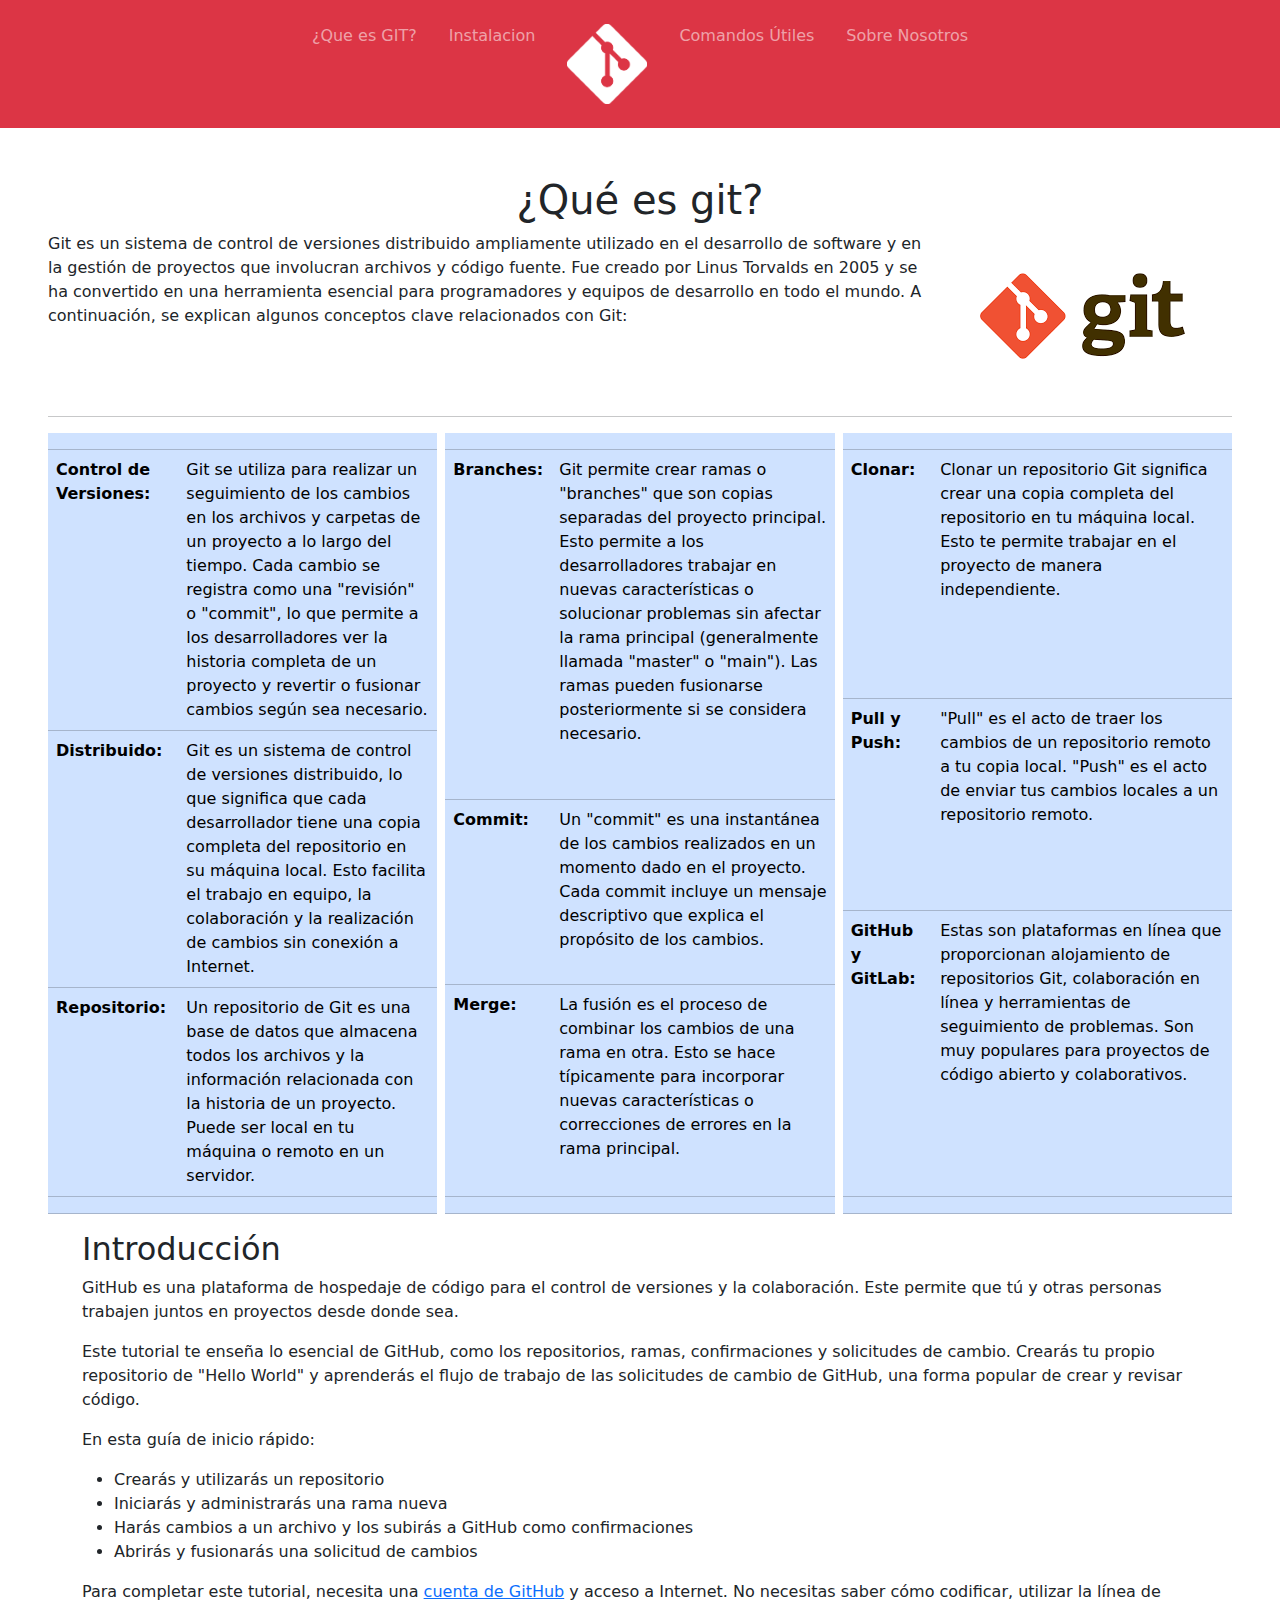
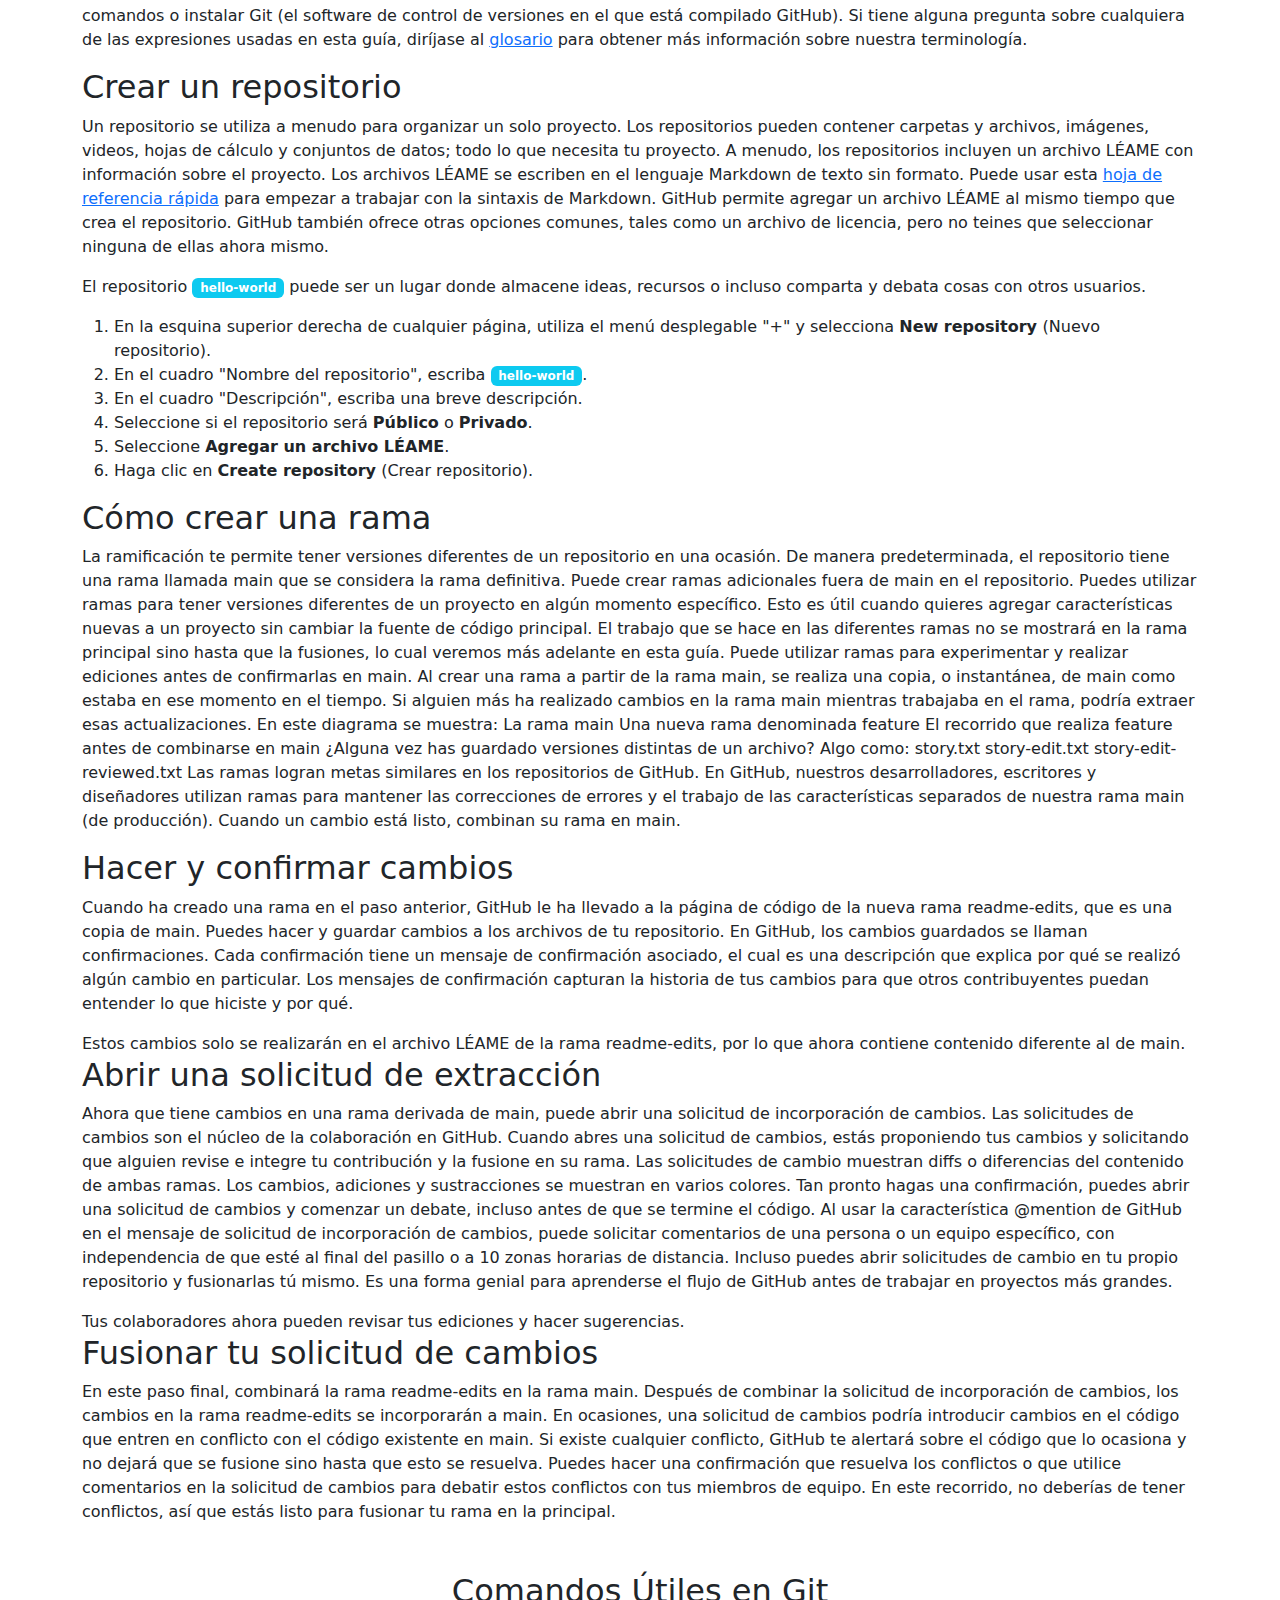
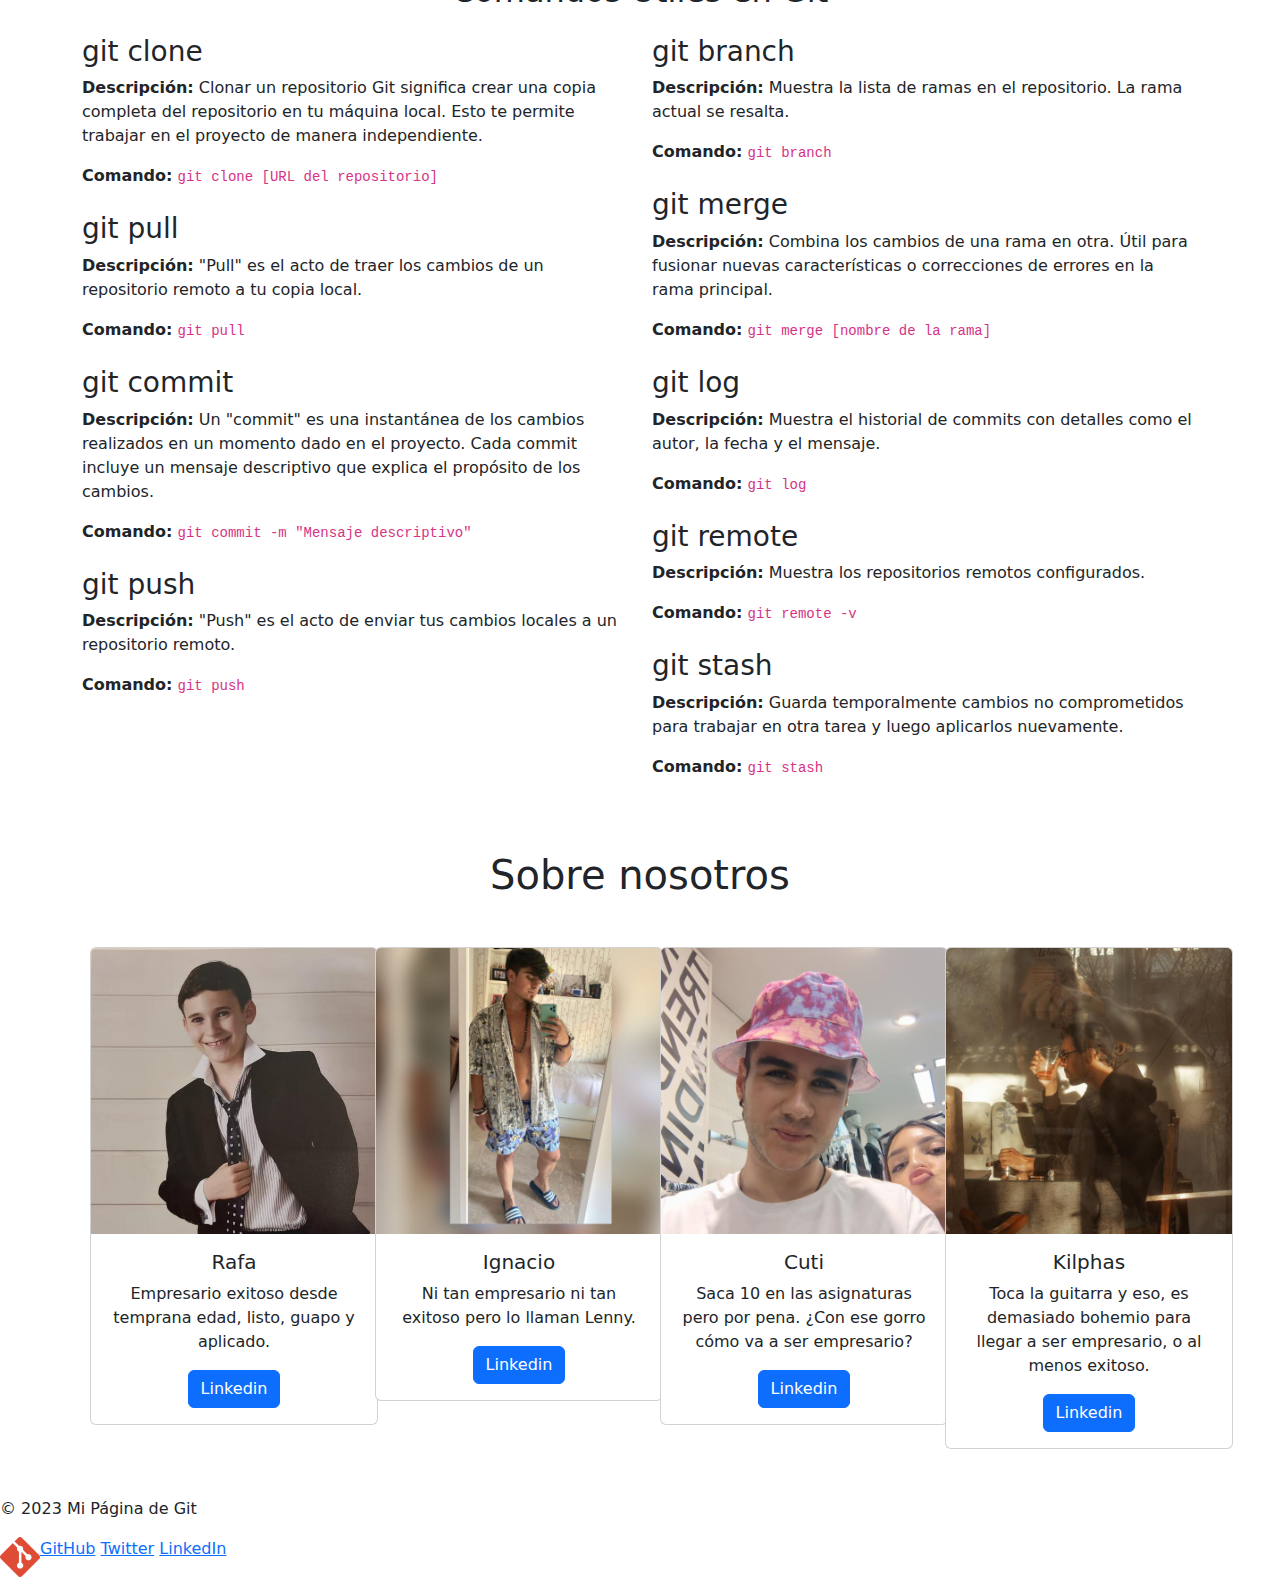
==== commit 1df5d1aa: "Merge branch 'Develop-Fer' into Develop" ====
--- a/index.html
+++ b/index.html
@@ -10,6 +10,182 @@
 </head>
 
 <body>
+    <header>
+        <nav class="navbar navbar-expand-lg navbar-dark p-3 bg-danger" id="headerNav">
+            <div class="container-fluid">
+                <a class="navbar-brand d-block d-lg-none" href="index.html">
+                    <img src="IMG/git.png" height="80" />
+                </a>
+                <button class="navbar-toggler" type="button" data-bs-toggle="collapse"
+                    data-bs-target="#navbarNavDropdown" aria-controls="navbarNavDropdown" aria-expanded="false"
+                    aria-label="Toggle navigation">
+                    <span class="navbar-toggler-icon"></span>
+                </button>
+
+                <div class=" collapse navbar-collapse" id="navbarNavDropdown">
+                    <ul class="navbar-nav mx-auto ">
+                        <li class="nav-item">
+                            <a class="nav-link mx-2" href="#quees">¿Que es GIT?</a>
+                        </li>
+                        <li class="nav-item">
+                            <a class="nav-link mx-2" href="#instalacion">Instalacion</a>
+                        </li>
+                        <li class="nav-item d-none d-lg-block">
+                            <a class="nav-link mx-2" href="#">
+                                <img src="IMG/git.png" height="80" />
+                            </a>
+                        </li>
+                        <li class="nav-item">
+                            <a class="nav-link mx-2" href="#comandos">Comandos Útiles</a>
+                        </li>
+                        <li class="nav-item">
+                            <a class="nav-link mx-2" href="#us">Sobre Nosotros</a>
+                        </li>
+                    </ul>
+                </div>
+            </div>
+        </nav>
+    </header>
+    <section id="quees" class="container-flex mt-5">
+        <article class="px-5">
+            <h1 class="text-center">¿Qué es git?</h1>
+            <div class="d-flex">
+                <div class="margenes">
+                    <p>Git es un sistema de control de versiones distribuido ampliamente utilizado en el desarrollo de
+                        software y en la gestión de proyectos que involucran archivos y código fuente. Fue creado por
+                        Linus
+                        Torvalds en 2005 y se ha convertido en una herramienta esencial para programadores y equipos de
+                        desarrollo en todo el mundo. A continuación, se explican algunos conceptos clave relacionados
+                        con
+                        Git:</p>
+                </div>
+                <div class="margenes">
+                    <img src="[data-uri]"
+                        alt="Descripción de la imagen">
+                </div>
+            </div>
+            <hr>
+            <div>
+                <div class="table-responsive d-flex">
+                    <table class="table table-primary colorTabla">
+                        <thead>
+                            <tr>
+                                <th scope="col"></th>
+                                <th scope="col"></th>
+                            </tr>
+                        </thead>
+                        <tbody>
+                            <tr class="">
+                                <td scope="row"><b>Control de Versiones:</b></td>
+                                <td>Git se utiliza para realizar un seguimiento de los cambios en los
+                                    archivos
+                                    y carpetas de un proyecto a lo largo del tiempo. Cada cambio se registra como una
+                                    "revisión" o
+                                    "commit", lo que permite a los desarrolladores ver la historia completa de un
+                                    proyecto y
+                                    revertir o fusionar cambios según sea necesario.</td>
+                            </tr>
+                            <tr class="">
+                                <td scope="row"><b>Distribuido:</b></td>
+                                <td>Git es un sistema de control de versiones distribuido, lo que significa que
+                                    cada
+                                    desarrollador tiene una copia completa del repositorio en su máquina local. Esto
+                                    facilita el
+                                    trabajo en equipo, la colaboración y la realización de cambios sin conexión a
+                                    Internet.</td>
+                            </tr>
+                            <tr class="">
+                                <td scope="row"><b>Repositorio:</b></td>
+                                <td>Un repositorio de Git es una base de datos que almacena todos los archivos y
+                                    la
+                                    información relacionada con la historia de un proyecto. Puede ser local en tu
+                                    máquina o remoto
+                                    en un servidor.</td>
+                            </tr>
+                        </tbody>
+                        <tfoot>
+                            <tr>
+                                <th scope="col"></th>
+                                <th scope="col"></th>
+                            </tr>
+                        </tfoot>
+                    </table>
+                    <table class="table table-primary mx-2">
+                        <thead>
+                            <tr>
+                                <th scope="col"></th>
+                                <th scope="col"></th>
+                            </tr>
+                        </thead>
+                        <tbody>
+                            <tr class="">
+                                <td scope="row"><b><b>Branches:</b></b></td>
+                                <td>Git permite crear ramas o "branches" que son copias separadas del
+                                    proyecto principal. Esto permite a los desarrolladores trabajar en nuevas
+                                    características o
+                                    solucionar problemas sin afectar la rama principal (generalmente llamada "master" o
+                                    "main").
+                                    Las ramas pueden fusionarse posteriormente si se considera necesario.</td>
+                            </tr>
+                            <tr class="">
+                                <td scope="row"><b>Commit:</b></td>
+                                <td> Un "commit" es una instantánea de los cambios realizados en un momento dado en el
+                                    proyecto. Cada commit incluye un mensaje descriptivo que explica el propósito de los
+                                    cambios.</td>
+                            </tr>
+                            <tr class="">
+                                <td scope="row"><b>Merge:</b></td>
+                                <td>La fusión es el proceso de combinar los cambios de una rama en otra. Esto
+                                    se
+                                    hace típicamente para incorporar nuevas características o correcciones de errores en
+                                    la rama
+                                    principal.</td>
+                            </tr>
+                        </tbody>
+                        <tfoot>
+                            <tr>
+                                <th scope="col"></th>
+                                <th scope="col"></th>
+                            </tr>
+                        </tfoot>
+                    </table>
+                    <table class="table table-primary">
+                        <thead>
+                            <tr>
+                                <th scope="col"></th>
+                                <th scope="col"></th>
+                            </tr>
+                        </thead>
+                        <tbody>
+                            <tr class="">
+                                <td scope="row"><b>Clonar:</b></td>
+                                <td>Clonar un repositorio Git significa crear una copia completa del repositorio en
+                                    tu
+                                    máquina local. Esto te permite trabajar en el proyecto de manera independiente.</td>
+                            </tr>
+                            <tr class="">
+                                <td scope="row"><b>Pull y Push:</b></td>
+                                <td>"Pull" es el acto de traer los cambios de un repositorio remoto a tu copia
+                                    local.
+                                    "Push" es el acto de enviar tus cambios locales a un repositorio remoto.</td>
+                            </tr>
+                            <tr class="">
+                                <td scope="row"><b>GitHub y GitLab:</b></td>
+                                <td> Estas son plataformas en línea que proporcionan alojamiento de
+                                    repositorios Git, colaboración en línea y herramientas de seguimiento de problemas.
+                                    Son muy
+                                    populares para proyectos de código abierto y colaborativos.</td>
+                            </tr>
+                        </tbody>
+                        <tfoot>
+                            <tr>
+                                <th scope="col"></th>
+                                <th scope="col"></th>
+                            </tr>
+                        </tfoot>
+                    </table>
+                </div>
+            </div>
 
     <div class="container-fluid">
 
@@ -192,26 +368,149 @@
 
         </div>
 
-        <div class="container">
-            <h2>Pasos siguientes</h2>
-            <p>
-                Al haber completado este tutorial, aprendiste a crear un proyecto y hacer una solicitud de cambios en
-                GitHub.
-
-                Esto es lo que lograste en este tutorial:
-
-                Creaste y abriste un repositorio de código fuente
-                Iniciaste y administraste una rama nueva
-                Cambiaste un archivo y confirmaste esos cambios en GitHub
-                Abriste y fusionaste una solicitud de cambios
-                Echa un vistazo a tu perfil de GitHub y verás tu trabajo reflejado en tu gráfica de contribuciones.
-
-                Para más información sobre la eficacia de las ramas y las solicitudes de incorporación de cambios,
-                consulta "Flujo de GitHub". Para más información sobre cómo empezar a trabajar con GitHub, vea las otras
-                guías del inicio rápido de introducción.
-            </p>
-
-        </div>
+        </article>
+    </section>
+    <section id="instalacion">
+        <!-- AQUÍ VA TU APARTADO KILPHAS -->
+    </section>
+    <section id="comandos">
+        <section id="comandos" class="container mt-5">
+            <div class="text-center mb-4">
+                <h2>Comandos Útiles en Git</h2>
+            </div>
+
+            <div class="row">
+                <div class="col-md-6">
+                    <div class="mb-4">
+                        <h3>git clone</h3>
+                        <p><b>Descripción:</b> Clonar un repositorio Git significa crear una copia completa del
+                            repositorio en tu máquina local. Esto te permite trabajar en el proyecto de manera
+                            independiente.</p>
+                        <p><b>Comando:</b> <code>git clone [URL del repositorio]</code></p>
+                    </div>
+
+                    <div class="mb-4">
+                        <h3>git pull</h3>
+                        <p><b>Descripción:</b> "Pull" es el acto de traer los cambios de un repositorio remoto a tu
+                            copia
+                            local.</p>
+                        <p><b>Comando:</b> <code>git pull</code></p>
+                    </div>
+
+                    <div class="mb-4">
+                        <h3>git commit</h3>
+                        <p><b>Descripción:</b> Un "commit" es una instantánea de los cambios realizados en un momento
+                            dado en el proyecto. Cada commit incluye un mensaje descriptivo que explica el propósito de
+                            los cambios.</p>
+                        <p><b>Comando:</b> <code>git commit -m "Mensaje descriptivo"</code></p>
+                    </div>
+
+                    <div class="mb-4">
+                        <h3>git push</h3>
+                        <p><b>Descripción:</b> "Push" es el acto de enviar tus cambios locales a un repositorio remoto.
+                        </p>
+                        <p><b>Comando:</b> <code>git push</code></p>
+                    </div>
+                </div>
+
+                <div class="col-md-6">
+                    <div class="mb-4">
+                        <h3>git branch</h3>
+                        <p><b>Descripción:</b> Muestra la lista de ramas en el repositorio. La rama actual se resalta.
+                        </p>
+                        <p><b>Comando:</b> <code>git branch</code></p>
+                    </div>
+
+                    <div class="mb-4">
+                        <h3>git merge</h3>
+                        <p><b>Descripción:</b> Combina los cambios de una rama en otra. Útil para fusionar nuevas
+                            características o correcciones de errores en la rama principal.</p>
+                        <p><b>Comando:</b> <code>git merge [nombre de la rama]</code></p>
+                    </div>
+
+                    <div class="mb-4">
+                        <h3>git log</h3>
+                        <p><b>Descripción:</b> Muestra el historial de commits con detalles como el autor, la fecha y el
+                            mensaje.</p>
+                        <p><b>Comando:</b> <code>git log</code></p>
+                    </div>
+
+                    <div class="mb-4">
+                        <h3>git remote</h3>
+                        <p><b>Descripción:</b> Muestra los repositorios remotos configurados.</p>
+                        <p><b>Comando:</b> <code>git remote -v</code></p>
+                    </div>
+
+                    <div class="mb-4">
+                        <h3>git stash</h3>
+                        <p><b>Descripción:</b> Guarda temporalmente cambios no comprometidos para trabajar en otra tarea
+                            y
+                            luego aplicarlos nuevamente.</p>
+                        <p><b>Comando:</b> <code>git stash</code></p>
+                    </div>
+                </div>
+            </div>
+
+        </section>
+    </section>
+    <section id="us" class="text-center my-5">
+        <h1 class="mb-5">Sobre nosotros</h1>
+        <div class="container">
+            <div class="row">
+                <div class="col-12 col-md-6 col-lg-3">
+                    <div class="card mx-2" style="width: 18rem;">
+                        <img src="IMG/rafa.jpg" class="card-img-top" alt="...">
+                        <div class="card-body">
+                            <h5 class="card-title">Rafa</h5>
+                            <p class="card-text">Empresario exitoso desde temprana edad, listo, guapo y aplicado.</p>
+                            <a href="https://es.linkedin.com/in/rafael-pedrosa-castelo-831809252" class="btn btn-primary">Linkedin</a>
+                        </div>
+                    </div>
+                </div>
+                <div class="col-12 col-md-6 col-lg-3">
+                    <div class="card mx-2" style="width: 18rem;">
+                        <img src="IMG/ignacio.jpg" class="card-img-top" alt="...">
+                        <div class="card-body">
+                            <h5 class="card-title">Ignacio</h5>
+                            <p class="card-text">Ni tan empresario ni tan exitoso pero lo llaman Lenny.</p>
+                            <a href="https://es.linkedin.com/in/ignacio-fernández-vigil-escalera-61a557206" class="btn btn-primary">Linkedin</a>
+                        </div>
+                    </div>
+                </div>
+                <div class="col-12 col-md-6 col-lg-3">
+                    <div class="card mx-2" style="width: 18rem;">
+                        <img src="IMG/cuti.jpg" class="card-img-top" alt="...">
+                        <div class="card-body">
+                            <h5 class="card-title">Cuti</h5>
+                            <p class="card-text">Saca 10 en las asignaturas pero por pena. ¿Con ese gorro cómo va a ser empresario?</p>
+                            <a href="https://www.linkedin.com/in/juan-cuti%C3%B1o-922237159/" class="btn btn-primary">Linkedin</a>
+                        </div>
+                    </div>
+                </div>
+                <div class="col-12 col-md-6 col-lg-3">
+                    <div class="card mx-2" style="width: 18rem;">
+                        <img src="IMG/kilphas.jpg" class="card-img-top" alt="...">
+                        <div class="card-body">
+                            <h5 class="card-title">Kilphas</h5>
+                            <p class="card-text">Toca la guitarra y eso, es demasiado bohemio para llegar a ser empresario, o al menos exitoso.</p>
+                            <a href="https://es.linkedin.com/in/fernando-rojas-del-marco-4b2644253/de?trk=people-guest_people_search-card" class="btn btn-primary">Linkedin</a>
+                        </div>
+                    </div>
+                </div>
+            </div>
+        </div>
+    </section>
+    
+    
+
+    <footer>
+        <p>&copy; 2023 Mi Página de Git</p>
+        <a href="https://github.com">GitHub</a>
+        <a href="https://twitter.com/TuUsuarioTwitter">Twitter</a>
+        <a href="https://www.linkedin.com/in/TuUsuarioLinkedIn">LinkedIn</a>
+        <img src="/img/git-icon-logo-png-transparent.png" alt="Logo" width="40" class="float-start">
+
+    </footer>
 
     </div>
 </body>
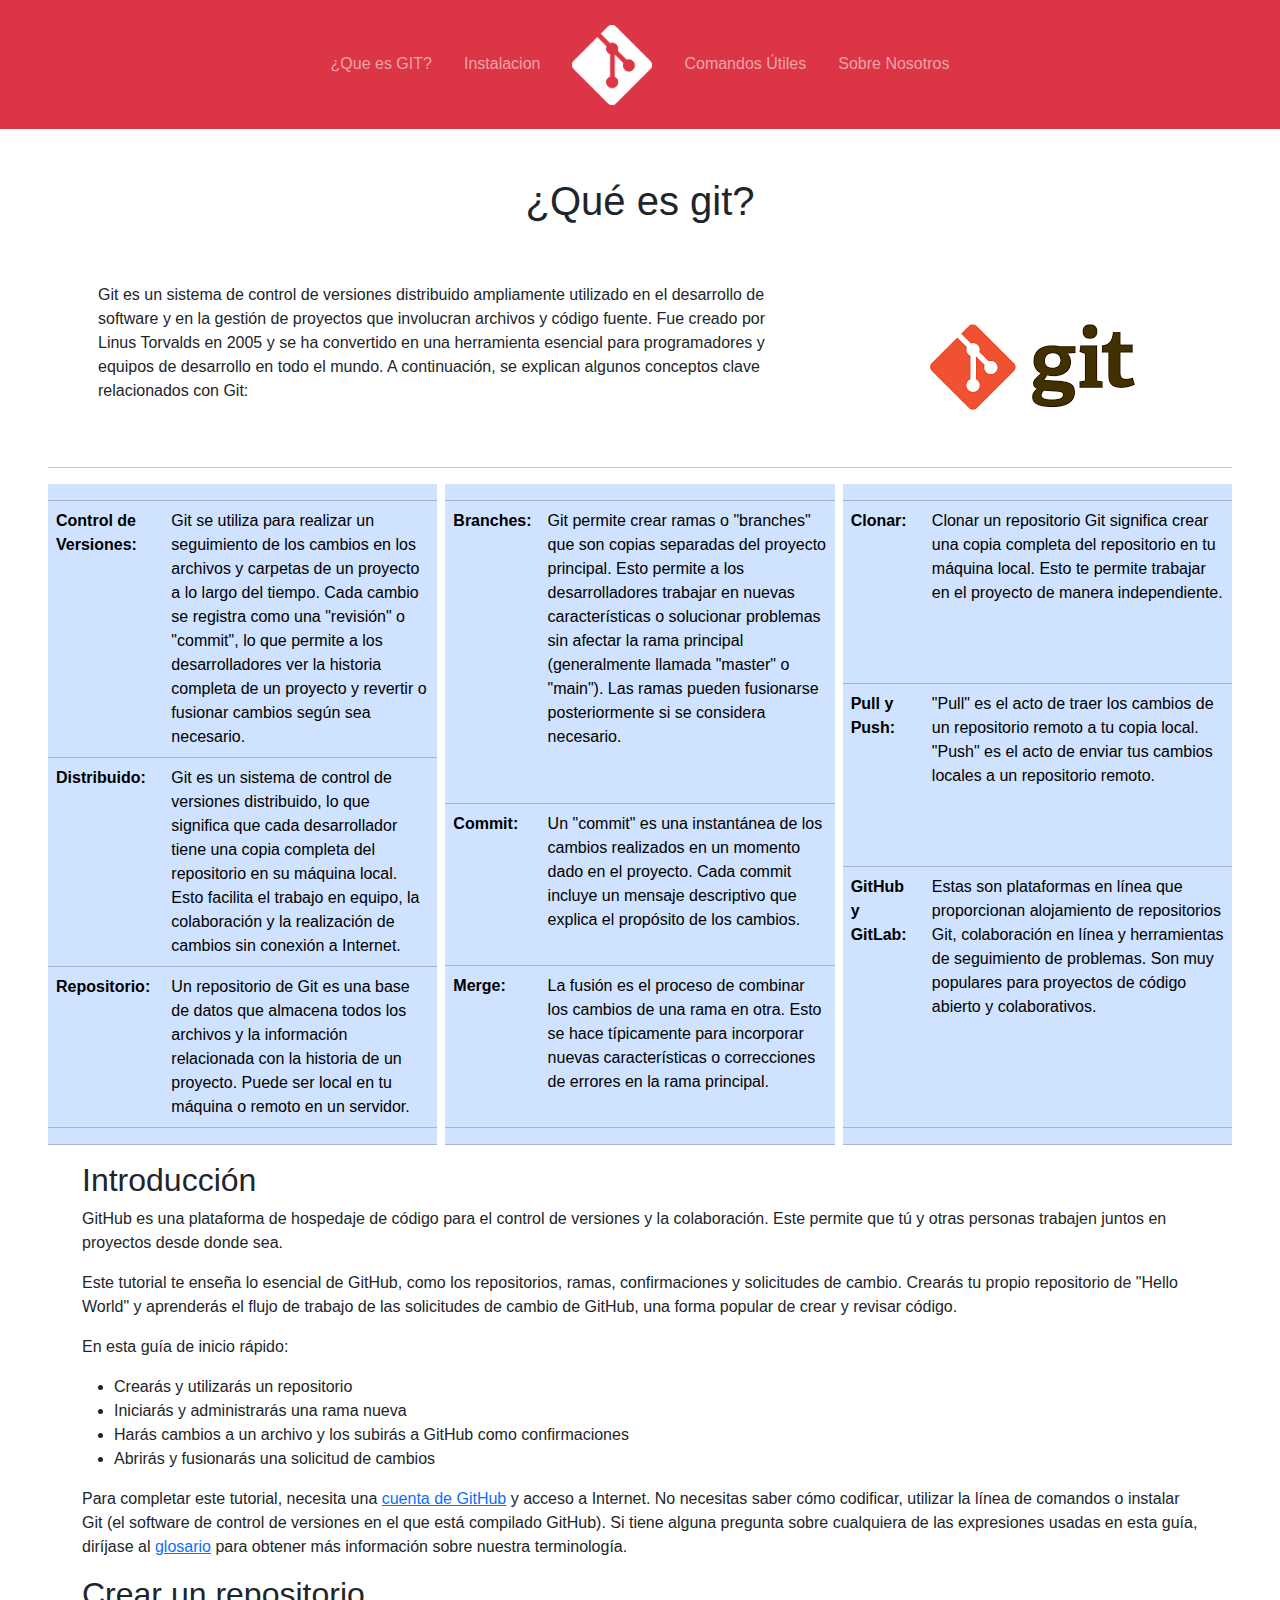
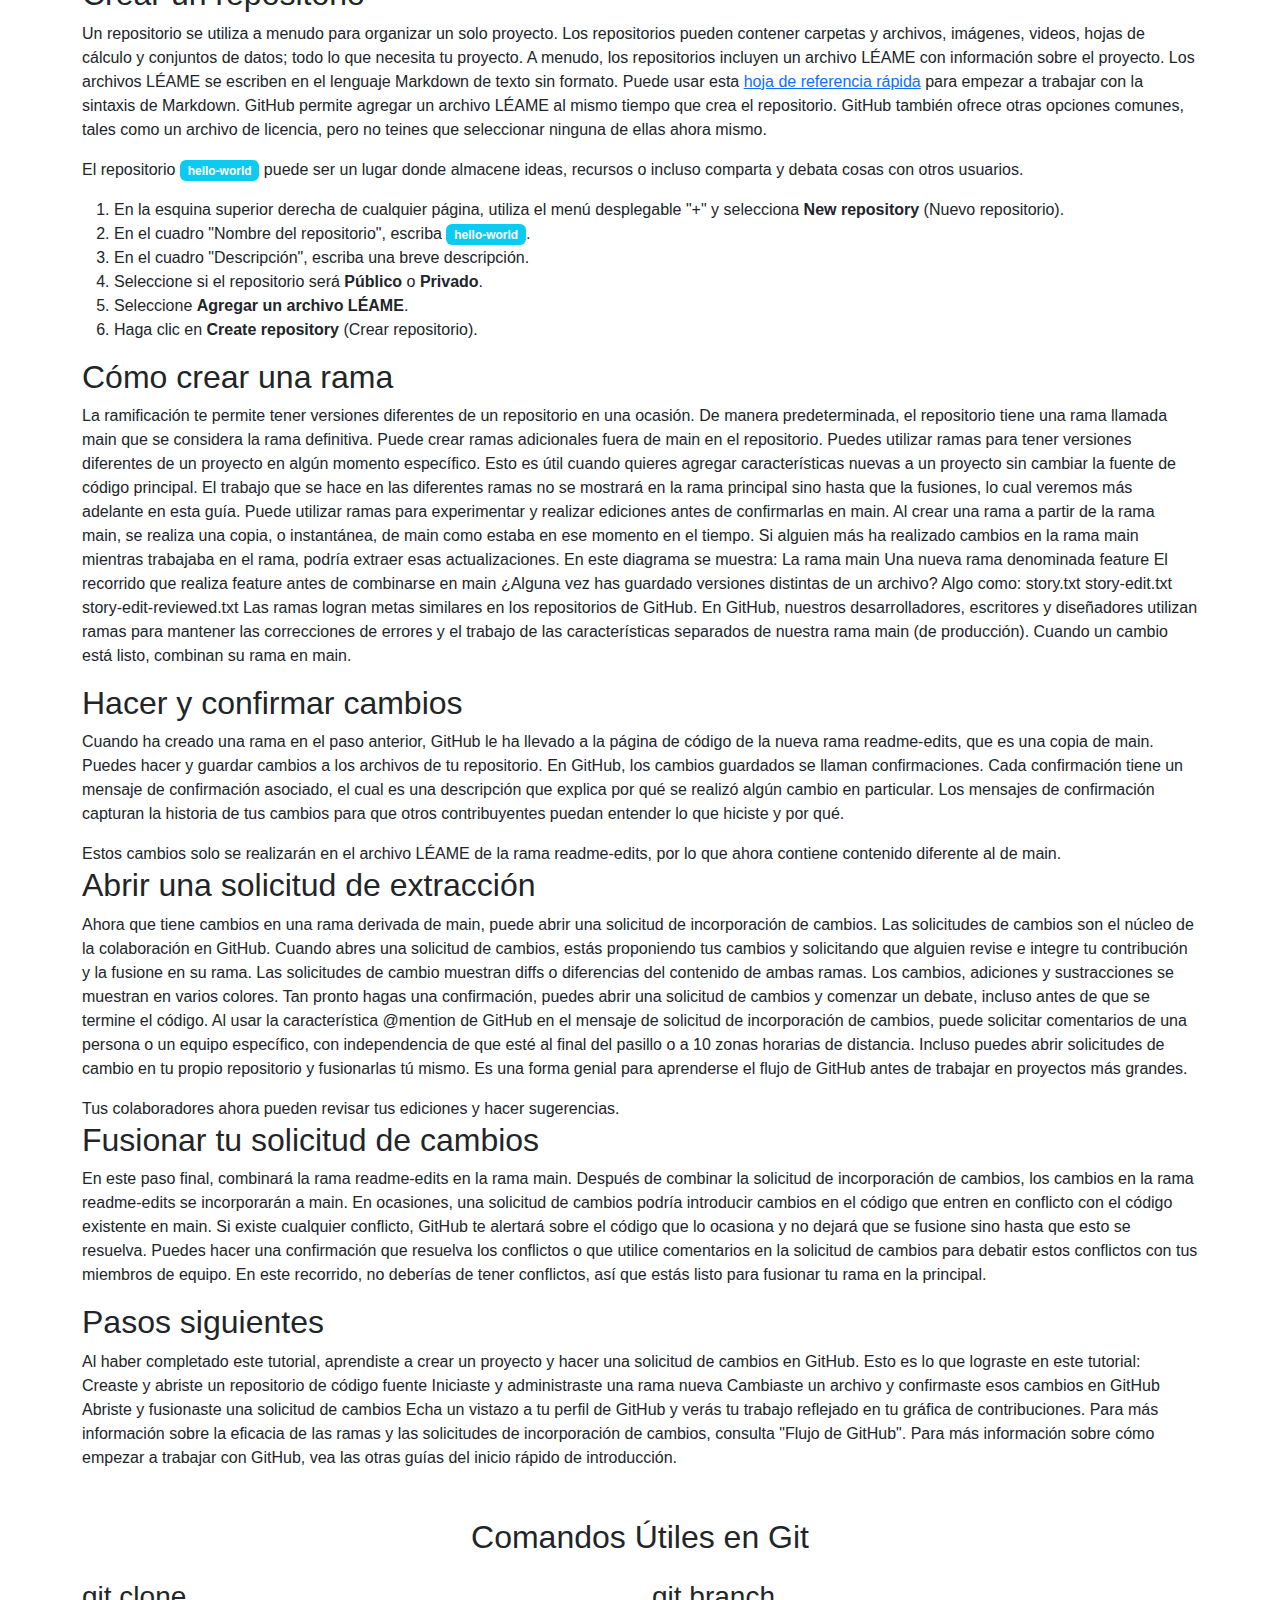
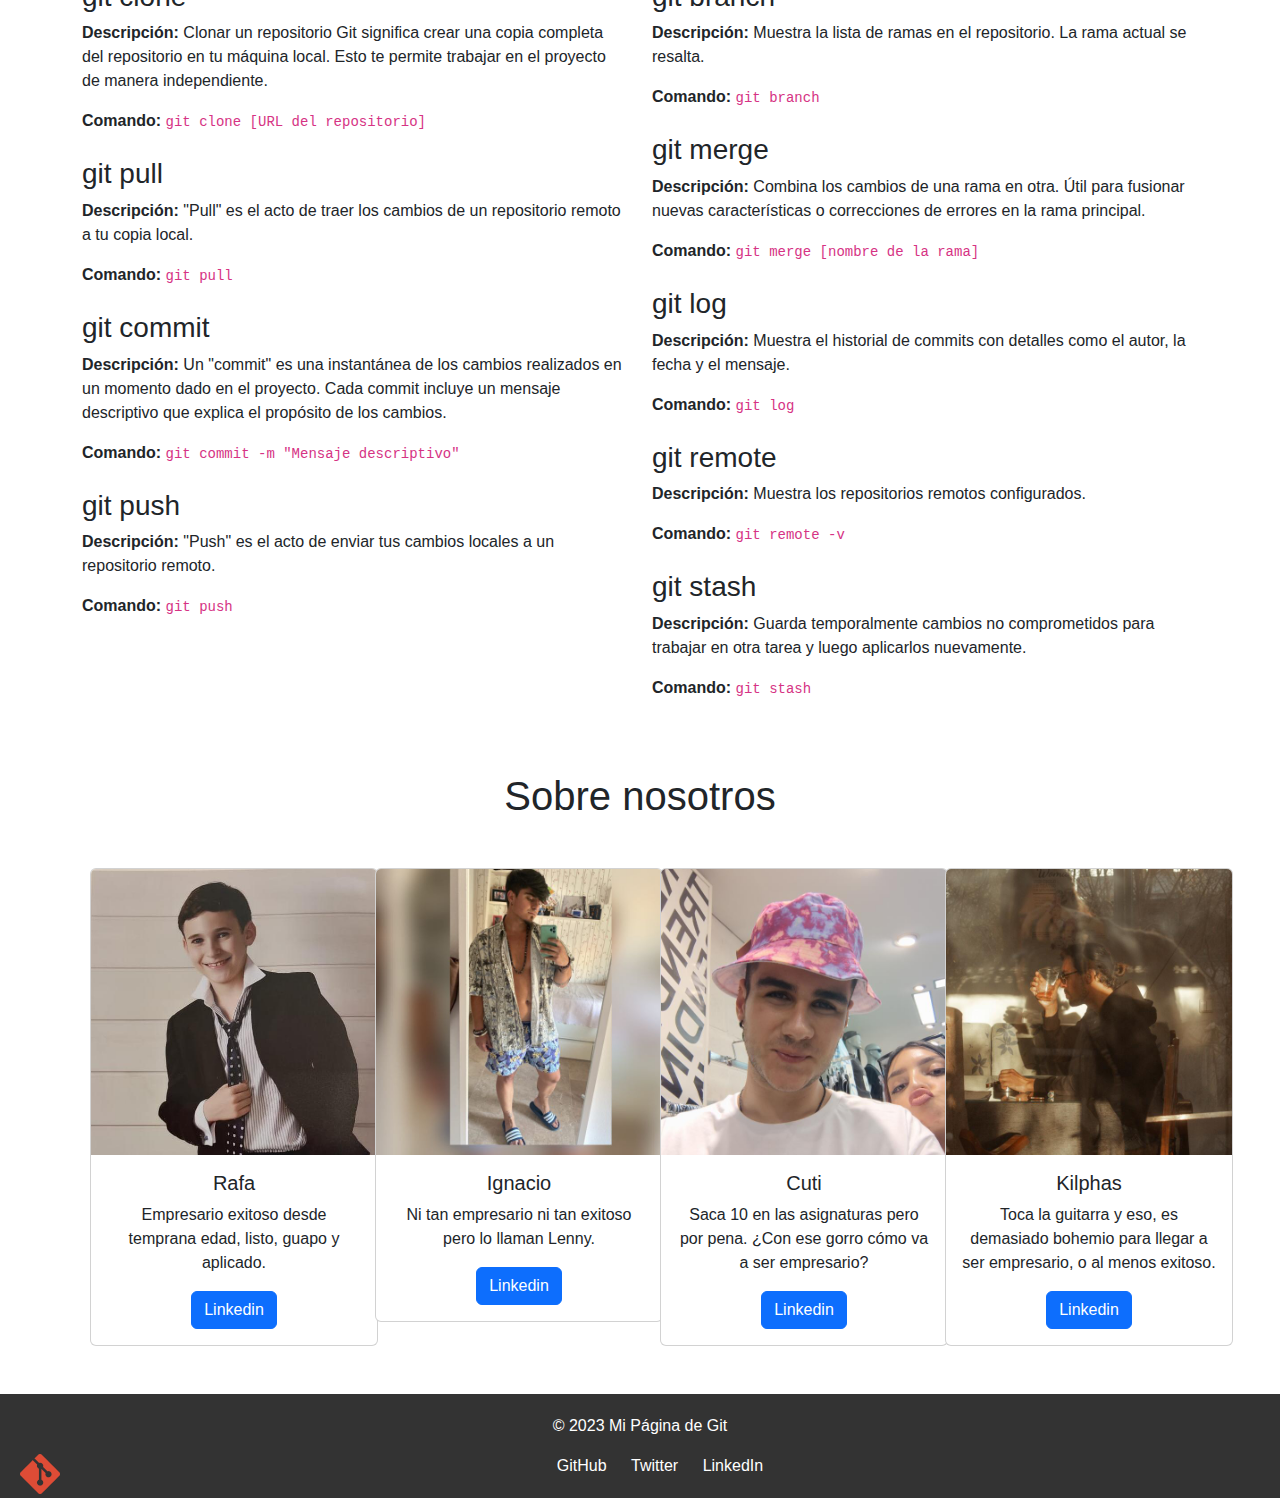
==== commit 2e12b88d: "Merge branch 'Develop-Fer' into Develop" ====
--- a/index.html
+++ b/index.html
@@ -1,13 +1,17 @@
 <!DOCTYPE html>
-<html lang="en">
+<html lang="es">
 
 <head>
     <meta charset="UTF-8">
     <meta name="viewport" content="width=device-width, initial-scale=1.0">
     <title>Gittoria</title>
     <link rel="stylesheet" href="CSS/bootstrap.css">
+    <link rel="stylesheet" href="CSS/style.css">
     <script defer src="JS/bootstrap.bundle.js"></script>
+    <link rel="stylesheet" type="text/css" href="CSS/style.css">
+
 </head>
+
 
 <body>
     <header>
@@ -187,191 +191,212 @@
                 </div>
             </div>
 
-    <div class="container-fluid">
-
-        <div class="container">
-            <h2>Introducción</h2>
-            <p>GitHub es una plataforma de hospedaje de código para el control de versiones y la colaboración. Este
-                permite que tú y otras personas trabajen juntos en proyectos desde donde sea.</p>
-
-            <p>Este tutorial te enseña lo esencial de GitHub, como los repositorios, ramas, confirmaciones y
-                solicitudes de cambio. Crearás tu propio repositorio de "Hello World" y aprenderás el flujo de trabajo
-                de las solicitudes de cambio de GitHub, una forma popular de crear y revisar código.</p>
-
-            <p>En esta guía de inicio rápido:</p>
-
-            <ul>
-                <li>Crearás y utilizarás un repositorio</li>
-                <li>Iniciarás y administrarás una rama nueva</li>
-                <li>Harás cambios a un archivo y los subirás a GitHub como confirmaciones</li>
-                <li>Abrirás y fusionarás una solicitud de cambios</li>
-            </ul>
-
-            <p>Para completar este tutorial, necesita una <a href="https://github.com/">cuenta de GitHub</a> y acceso a
-                Internet. No necesitas saber cómo
-                codificar, utilizar la línea de comandos o instalar Git (el software de control de versiones en el que
-                está compilado GitHub). Si tiene alguna pregunta sobre cualquiera de las expresiones usadas en esta
-                guía, diríjase al <a href="https://shorturl.at/bmowz">glosario</a> para obtener
-                más información sobre nuestra terminología.</p>
-        </div>
-
-        <div class="container">
-            <h2>Crear un repositorio</h2>
-            <p>
-                Un repositorio se utiliza a menudo para organizar un solo proyecto. Los repositorios pueden contener
-                carpetas y archivos, imágenes, videos, hojas de cálculo y conjuntos de datos; todo lo que necesita tu
-                proyecto. A menudo, los repositorios incluyen un archivo LÉAME con información sobre el proyecto. Los
-                archivos LÉAME se escriben en el lenguaje Markdown de texto sin formato. Puede usar esta
-                <a href="https://www.markdownguide.org/cheat-sheet">hoja de referencia rápida</a> para empezar a
-                trabajar con la sintaxis de Markdown. GitHub permite agregar un
-                archivo LÉAME al mismo tiempo que crea el repositorio. GitHub también ofrece otras opciones comunes,
-                tales como un archivo de licencia, pero no teines que seleccionar ninguna de ellas ahora mismo.
-            </p>
-
-            <p>El repositorio <span class="badge bg-info">hello-world</span> puede ser un lugar donde almacene ideas,
-                recursos o incluso comparta y debata
-                cosas con otros usuarios.
-            </p>
-
-            <!-- Aquí hay que poner 6 pasos. El paso 1 tiene una imagen -->
-            <ol>
-                <li>En la esquina superior derecha de cualquier página, utiliza el menú desplegable "+" y selecciona
-                    <b>New repository </b> (Nuevo repositorio).
-                </li>
-                <!-- AQUÍ VA UNA IMAGEN -->
-                <li>En el cuadro "Nombre del repositorio", escriba <span class="badge bg-info">hello-world</span>.</li>
-                <li>En el cuadro "Descripción", escriba una breve descripción.</li>
-                <li>Seleccione si el repositorio será <b>Público</b> o <b>Privado</b>.</li>
-                <li>Seleccione <b>Agregar un archivo LÉAME</b>.</li>
-                <li>Haga clic en <b>Create repository</b> (Crear repositorio).</li>
-            </ol>
-
-        </div>
-
-
-
-        <!-- VOY POR AQUÍIIII -->
-        <!-- VOY POR AQUÍIIII -->
-        <!-- VOY POR AQUÍIIII -->
-        <!-- VOY POR AQUÍIIII -->
-        <!-- VOY POR AQUÍIIII -->
-        <!-- VOY POR AQUÍIIII -->
-        <!-- VOY POR AQUÍIIII -->
-
-
-        <div class="container">
-            <h2>Cómo crear una rama</h2>
-            <p>
-                La ramificación te permite tener versiones diferentes de un repositorio en una ocasión.
-
-                De manera predeterminada, el repositorio tiene una rama llamada main que se considera la rama
-                definitiva. Puede crear ramas adicionales fuera de main en el repositorio. Puedes utilizar ramas para
-                tener versiones diferentes de un proyecto en algún momento específico. Esto es útil cuando quieres
-                agregar características nuevas a un proyecto sin cambiar la fuente de código principal. El trabajo que
-                se hace en las diferentes ramas no se mostrará en la rama principal sino hasta que la fusiones, lo cual
-                veremos más adelante en esta guía. Puede utilizar ramas para experimentar y realizar ediciones antes de
-                confirmarlas en main.
-
-                Al crear una rama a partir de la rama main, se realiza una copia, o instantánea, de main como estaba en
-                ese momento en el tiempo. Si alguien más ha realizado cambios en la rama main mientras trabajaba en el
-                rama, podría extraer esas actualizaciones.
-
-                En este diagrama se muestra:
-
-                La rama main
-                Una nueva rama denominada feature
-                El recorrido que realiza feature antes de combinarse en main
-
-                <!-- Aquí va una imagen -->
-
-                ¿Alguna vez has guardado versiones distintas de un archivo? Algo como:
-
-                story.txt
-                story-edit.txt
-                story-edit-reviewed.txt
-
-                Las ramas logran metas similares en los repositorios de GitHub.
-
-                En GitHub, nuestros desarrolladores, escritores y diseñadores utilizan ramas para mantener las
-                correcciones de errores y el trabajo de las características separados de nuestra rama main (de
-                producción). Cuando un cambio está listo, combinan su rama en main.
-            </p>
-
-            <!-- Aquí hay que poner 4 pasos. Los pasos 2 y 4 tienen una imagen -->
-
-        </div>
-
-        <div class="container">
-            <h2>Hacer y confirmar cambios</h2>
-            <p>
-                Cuando ha creado una rama en el paso anterior, GitHub le ha llevado a la página de código de la nueva
-                rama readme-edits, que es una copia de main.
-
-                Puedes hacer y guardar cambios a los archivos de tu repositorio. En GitHub, los cambios guardados se
-                llaman confirmaciones. Cada confirmación tiene un mensaje de confirmación asociado, el cual es una
-                descripción que explica por qué se realizó algún cambio en particular. Los mensajes de confirmación
-                capturan la historia de tus cambios para que otros contribuyentes puedan entender lo que hiciste y por
-                qué.
-            </p>
-
-            <!-- Hay que poner 6 pasos -->
-
-            Estos cambios solo se realizarán en el archivo LÉAME de la rama readme-edits, por lo que ahora contiene
-            contenido diferente al de main.
-
-        </div>
-
-        <div class="container">
-            <h2>Abrir una solicitud de extracción</h2>
-            <p>
-                Ahora que tiene cambios en una rama derivada de main, puede abrir una solicitud de incorporación de
-                cambios.
-
-                Las solicitudes de cambios son el núcleo de la colaboración en GitHub. Cuando abres una solicitud de
-                cambios, estás proponiendo tus cambios y solicitando que alguien revise e integre tu contribución y la
-                fusione en su rama. Las solicitudes de cambio muestran diffs o diferencias del contenido de ambas ramas.
-                Los cambios, adiciones y sustracciones se muestran en varios colores.
-
-                Tan pronto hagas una confirmación, puedes abrir una solicitud de cambios y comenzar un debate, incluso
-                antes de que se termine el código.
-
-                Al usar la característica @mention de GitHub en el mensaje de solicitud de incorporación de cambios,
-                puede solicitar comentarios de una persona o un equipo específico, con independencia de que esté al
-                final del pasillo o a 10 zonas horarias de distancia.
-
-                Incluso puedes abrir solicitudes de cambio en tu propio repositorio y fusionarlas tú mismo. Es una forma
-                genial para aprenderse el flujo de GitHub antes de trabajar en proyectos más grandes.
-            </p>
-
-            <!-- Aquí hay que poner 8 pasos. El paso 4 tiene una imagen -->
-
-            Tus colaboradores ahora pueden revisar tus ediciones y hacer sugerencias.
-        </div>
-
-        <div class="container">
-            <h2>Fusionar tu solicitud de cambios</h2>
-            <p>
-                En este paso final, combinará la rama readme-edits en la rama main. Después de combinar la solicitud de
-                incorporación de cambios, los cambios en la rama readme-edits se incorporarán a main.
-
-                En ocasiones, una solicitud de cambios podría introducir cambios en el código que entren en conflicto
-                con el código existente en main. Si existe cualquier conflicto, GitHub te alertará sobre el código que
-                lo ocasiona y no dejará que se fusione sino hasta que esto se resuelva. Puedes hacer una confirmación
-                que resuelva los conflictos o que utilice comentarios en la solicitud de cambios para debatir estos
-                conflictos con tus miembros de equipo.
-
-                En este recorrido, no deberías de tener conflictos, así que estás listo para fusionar tu rama en la
-                principal.
-            </p>
-
-            <!-- Aquí hay que poner 3 pasos -->
-
-        </div>
-
         </article>
     </section>
     <section id="instalacion">
-        <!-- AQUÍ VA TU APARTADO KILPHAS -->
+        <div class="container-fluid">
+
+            <div class="container">
+                <h2>Introducción</h2>
+                <p>GitHub es una plataforma de hospedaje de código para el control de versiones y la colaboración. Este
+                    permite que tú y otras personas trabajen juntos en proyectos desde donde sea.</p>
+    
+                <p>Este tutorial te enseña lo esencial de GitHub, como los repositorios, ramas, confirmaciones y
+                    solicitudes de cambio. Crearás tu propio repositorio de "Hello World" y aprenderás el flujo de trabajo
+                    de las solicitudes de cambio de GitHub, una forma popular de crear y revisar código.</p>
+    
+                <p>En esta guía de inicio rápido:</p>
+    
+                <ul>
+                    <li>Crearás y utilizarás un repositorio</li>
+                    <li>Iniciarás y administrarás una rama nueva</li>
+                    <li>Harás cambios a un archivo y los subirás a GitHub como confirmaciones</li>
+                    <li>Abrirás y fusionarás una solicitud de cambios</li>
+                </ul>
+    
+                <p>Para completar este tutorial, necesita una <a href="https://github.com/">cuenta de GitHub</a> y acceso a
+                    Internet. No necesitas saber cómo
+                    codificar, utilizar la línea de comandos o instalar Git (el software de control de versiones en el que
+                    está compilado GitHub). Si tiene alguna pregunta sobre cualquiera de las expresiones usadas en esta
+                    guía, diríjase al <a href="https://shorturl.at/bmowz">glosario</a> para obtener
+                    más información sobre nuestra terminología.</p>
+            </div>
+    
+            <div class="container">
+                <h2>Crear un repositorio</h2>
+                <p>
+                    Un repositorio se utiliza a menudo para organizar un solo proyecto. Los repositorios pueden contener
+                    carpetas y archivos, imágenes, videos, hojas de cálculo y conjuntos de datos; todo lo que necesita tu
+                    proyecto. A menudo, los repositorios incluyen un archivo LÉAME con información sobre el proyecto. Los
+                    archivos LÉAME se escriben en el lenguaje Markdown de texto sin formato. Puede usar esta
+                    <a href="https://www.markdownguide.org/cheat-sheet">hoja de referencia rápida</a> para empezar a
+                    trabajar con la sintaxis de Markdown. GitHub permite agregar un
+                    archivo LÉAME al mismo tiempo que crea el repositorio. GitHub también ofrece otras opciones comunes,
+                    tales como un archivo de licencia, pero no teines que seleccionar ninguna de ellas ahora mismo.
+                </p>
+    
+                <p>El repositorio <span class="badge bg-info">hello-world</span> puede ser un lugar donde almacene ideas,
+                    recursos o incluso comparta y debata
+                    cosas con otros usuarios.
+                </p>
+    
+                <!-- Aquí hay que poner 6 pasos. El paso 1 tiene una imagen -->
+                <ol>
+                    <li>En la esquina superior derecha de cualquier página, utiliza el menú desplegable "+" y selecciona
+                        <b>New repository </b> (Nuevo repositorio).
+                    </li>
+                    <!-- AQUÍ VA UNA IMAGEN -->
+                    <li>En el cuadro "Nombre del repositorio", escriba <span class="badge bg-info">hello-world</span>.</li>
+                    <li>En el cuadro "Descripción", escriba una breve descripción.</li>
+                    <li>Seleccione si el repositorio será <b>Público</b> o <b>Privado</b>.</li>
+                    <li>Seleccione <b>Agregar un archivo LÉAME</b>.</li>
+                    <li>Haga clic en <b>Create repository</b> (Crear repositorio).</li>
+                </ol>
+    
+            </div>
+    
+    
+    
+            <!-- VOY POR AQUÍIIII -->
+            <!-- VOY POR AQUÍIIII -->
+            <!-- VOY POR AQUÍIIII -->
+            <!-- VOY POR AQUÍIIII -->
+            <!-- VOY POR AQUÍIIII -->
+            <!-- VOY POR AQUÍIIII -->
+            <!-- VOY POR AQUÍIIII -->
+    
+    
+            <div class="container">
+                <h2>Cómo crear una rama</h2>
+                <p>
+                    La ramificación te permite tener versiones diferentes de un repositorio en una ocasión.
+    
+                    De manera predeterminada, el repositorio tiene una rama llamada main que se considera la rama
+                    definitiva. Puede crear ramas adicionales fuera de main en el repositorio. Puedes utilizar ramas para
+                    tener versiones diferentes de un proyecto en algún momento específico. Esto es útil cuando quieres
+                    agregar características nuevas a un proyecto sin cambiar la fuente de código principal. El trabajo que
+                    se hace en las diferentes ramas no se mostrará en la rama principal sino hasta que la fusiones, lo cual
+                    veremos más adelante en esta guía. Puede utilizar ramas para experimentar y realizar ediciones antes de
+                    confirmarlas en main.
+    
+                    Al crear una rama a partir de la rama main, se realiza una copia, o instantánea, de main como estaba en
+                    ese momento en el tiempo. Si alguien más ha realizado cambios en la rama main mientras trabajaba en el
+                    rama, podría extraer esas actualizaciones.
+    
+                    En este diagrama se muestra:
+    
+                    La rama main
+                    Una nueva rama denominada feature
+                    El recorrido que realiza feature antes de combinarse en main
+    
+                    <!-- Aquí va una imagen -->
+    
+                    ¿Alguna vez has guardado versiones distintas de un archivo? Algo como:
+    
+                    story.txt
+                    story-edit.txt
+                    story-edit-reviewed.txt
+    
+                    Las ramas logran metas similares en los repositorios de GitHub.
+    
+                    En GitHub, nuestros desarrolladores, escritores y diseñadores utilizan ramas para mantener las
+                    correcciones de errores y el trabajo de las características separados de nuestra rama main (de
+                    producción). Cuando un cambio está listo, combinan su rama en main.
+                </p>
+    
+                <!-- Aquí hay que poner 4 pasos. Los pasos 2 y 4 tienen una imagen -->
+    
+            </div>
+    
+            <div class="container">
+                <h2>Hacer y confirmar cambios</h2>
+                <p>
+                    Cuando ha creado una rama en el paso anterior, GitHub le ha llevado a la página de código de la nueva
+                    rama readme-edits, que es una copia de main.
+    
+                    Puedes hacer y guardar cambios a los archivos de tu repositorio. En GitHub, los cambios guardados se
+                    llaman confirmaciones. Cada confirmación tiene un mensaje de confirmación asociado, el cual es una
+                    descripción que explica por qué se realizó algún cambio en particular. Los mensajes de confirmación
+                    capturan la historia de tus cambios para que otros contribuyentes puedan entender lo que hiciste y por
+                    qué.
+                </p>
+    
+                <!-- Hay que poner 6 pasos -->
+    
+                Estos cambios solo se realizarán en el archivo LÉAME de la rama readme-edits, por lo que ahora contiene
+                contenido diferente al de main.
+    
+            </div>
+    
+            <div class="container">
+                <h2>Abrir una solicitud de extracción</h2>
+                <p>
+                    Ahora que tiene cambios en una rama derivada de main, puede abrir una solicitud de incorporación de
+                    cambios.
+    
+                    Las solicitudes de cambios son el núcleo de la colaboración en GitHub. Cuando abres una solicitud de
+                    cambios, estás proponiendo tus cambios y solicitando que alguien revise e integre tu contribución y la
+                    fusione en su rama. Las solicitudes de cambio muestran diffs o diferencias del contenido de ambas ramas.
+                    Los cambios, adiciones y sustracciones se muestran en varios colores.
+    
+                    Tan pronto hagas una confirmación, puedes abrir una solicitud de cambios y comenzar un debate, incluso
+                    antes de que se termine el código.
+    
+                    Al usar la característica @mention de GitHub en el mensaje de solicitud de incorporación de cambios,
+                    puede solicitar comentarios de una persona o un equipo específico, con independencia de que esté al
+                    final del pasillo o a 10 zonas horarias de distancia.
+    
+                    Incluso puedes abrir solicitudes de cambio en tu propio repositorio y fusionarlas tú mismo. Es una forma
+                    genial para aprenderse el flujo de GitHub antes de trabajar en proyectos más grandes.
+                </p>
+    
+                <!-- Aquí hay que poner 8 pasos. El paso 4 tiene una imagen -->
+    
+                Tus colaboradores ahora pueden revisar tus ediciones y hacer sugerencias.
+            </div>
+    
+            <div class="container">
+                <h2>Fusionar tu solicitud de cambios</h2>
+                <p>
+                    En este paso final, combinará la rama readme-edits en la rama main. Después de combinar la solicitud de
+                    incorporación de cambios, los cambios en la rama readme-edits se incorporarán a main.
+    
+                    En ocasiones, una solicitud de cambios podría introducir cambios en el código que entren en conflicto
+                    con el código existente en main. Si existe cualquier conflicto, GitHub te alertará sobre el código que
+                    lo ocasiona y no dejará que se fusione sino hasta que esto se resuelva. Puedes hacer una confirmación
+                    que resuelva los conflictos o que utilice comentarios en la solicitud de cambios para debatir estos
+                    conflictos con tus miembros de equipo.
+    
+                    En este recorrido, no deberías de tener conflictos, así que estás listo para fusionar tu rama en la
+                    principal.
+                </p>
+    
+                <!-- Aquí hay que poner 3 pasos -->
+    
+            </div>
+    
+            <div class="container">
+                <h2>Pasos siguientes</h2>
+                <p>
+                    Al haber completado este tutorial, aprendiste a crear un proyecto y hacer una solicitud de cambios en
+                    GitHub.
+    
+                    Esto es lo que lograste en este tutorial:
+    
+                    Creaste y abriste un repositorio de código fuente
+                    Iniciaste y administraste una rama nueva
+                    Cambiaste un archivo y confirmaste esos cambios en GitHub
+                    Abriste y fusionaste una solicitud de cambios
+                    Echa un vistazo a tu perfil de GitHub y verás tu trabajo reflejado en tu gráfica de contribuciones.
+    
+                    Para más información sobre la eficacia de las ramas y las solicitudes de incorporación de cambios,
+                    consulta "Flujo de GitHub". Para más información sobre cómo empezar a trabajar con GitHub, vea las otras
+                    guías del inicio rápido de introducción.
+                </p>
+    
+            </div>
+    
+        </div>
     </section>
     <section id="comandos">
         <section id="comandos" class="container mt-5">
@@ -512,7 +537,8 @@
 
     </footer>
 
-    </div>
+
 </body>
 
+
 </html>--- a/CSS/style.css
+++ b/CSS/style.css
@@ -0,0 +1,45 @@
+.margenes{
+    margin-left: 50px;
+    margin-right: 50px;
+    margin-top:50px;
+}
+
+.colorTabla{
+    background: #c16321;
+}
+@media screen and (min-width:992px){
+    .nav-item {
+    line-height:80px;
+    }
+  }
+
+/* Estilos para el footer */
+footer {
+    background-color: #333;
+    color: #fff;
+    text-align: center;
+    padding: 20px;
+    bottom: 0;
+    width: 100%;
+}
+
+/* Estilos para los enlaces del footer */
+footer a {
+    color: #fff;
+    text-decoration: none;
+    margin: 0 10px;
+}
+
+body {
+    margin: 0;
+    padding: 0;
+    font-family: Arial, sans-serif;
+    position: relative;
+}
+
+/* Estilos para el contenido principal */
+.content {
+    padding: 20px;
+    /* Añade más estilos de diseño para tu contenido principal aquí */
+}
+
--- a/CSS/style.css
+++ b/CSS/style.css
@@ -0,0 +1,45 @@
+.margenes{
+    margin-left: 50px;
+    margin-right: 50px;
+    margin-top:50px;
+}
+
+.colorTabla{
+    background: #c16321;
+}
+@media screen and (min-width:992px){
+    .nav-item {
+    line-height:80px;
+    }
+  }
+
+/* Estilos para el footer */
+footer {
+    background-color: #333;
+    color: #fff;
+    text-align: center;
+    padding: 20px;
+    bottom: 0;
+    width: 100%;
+}
+
+/* Estilos para los enlaces del footer */
+footer a {
+    color: #fff;
+    text-decoration: none;
+    margin: 0 10px;
+}
+
+body {
+    margin: 0;
+    padding: 0;
+    font-family: Arial, sans-serif;
+    position: relative;
+}
+
+/* Estilos para el contenido principal */
+.content {
+    padding: 20px;
+    /* Añade más estilos de diseño para tu contenido principal aquí */
+}
+
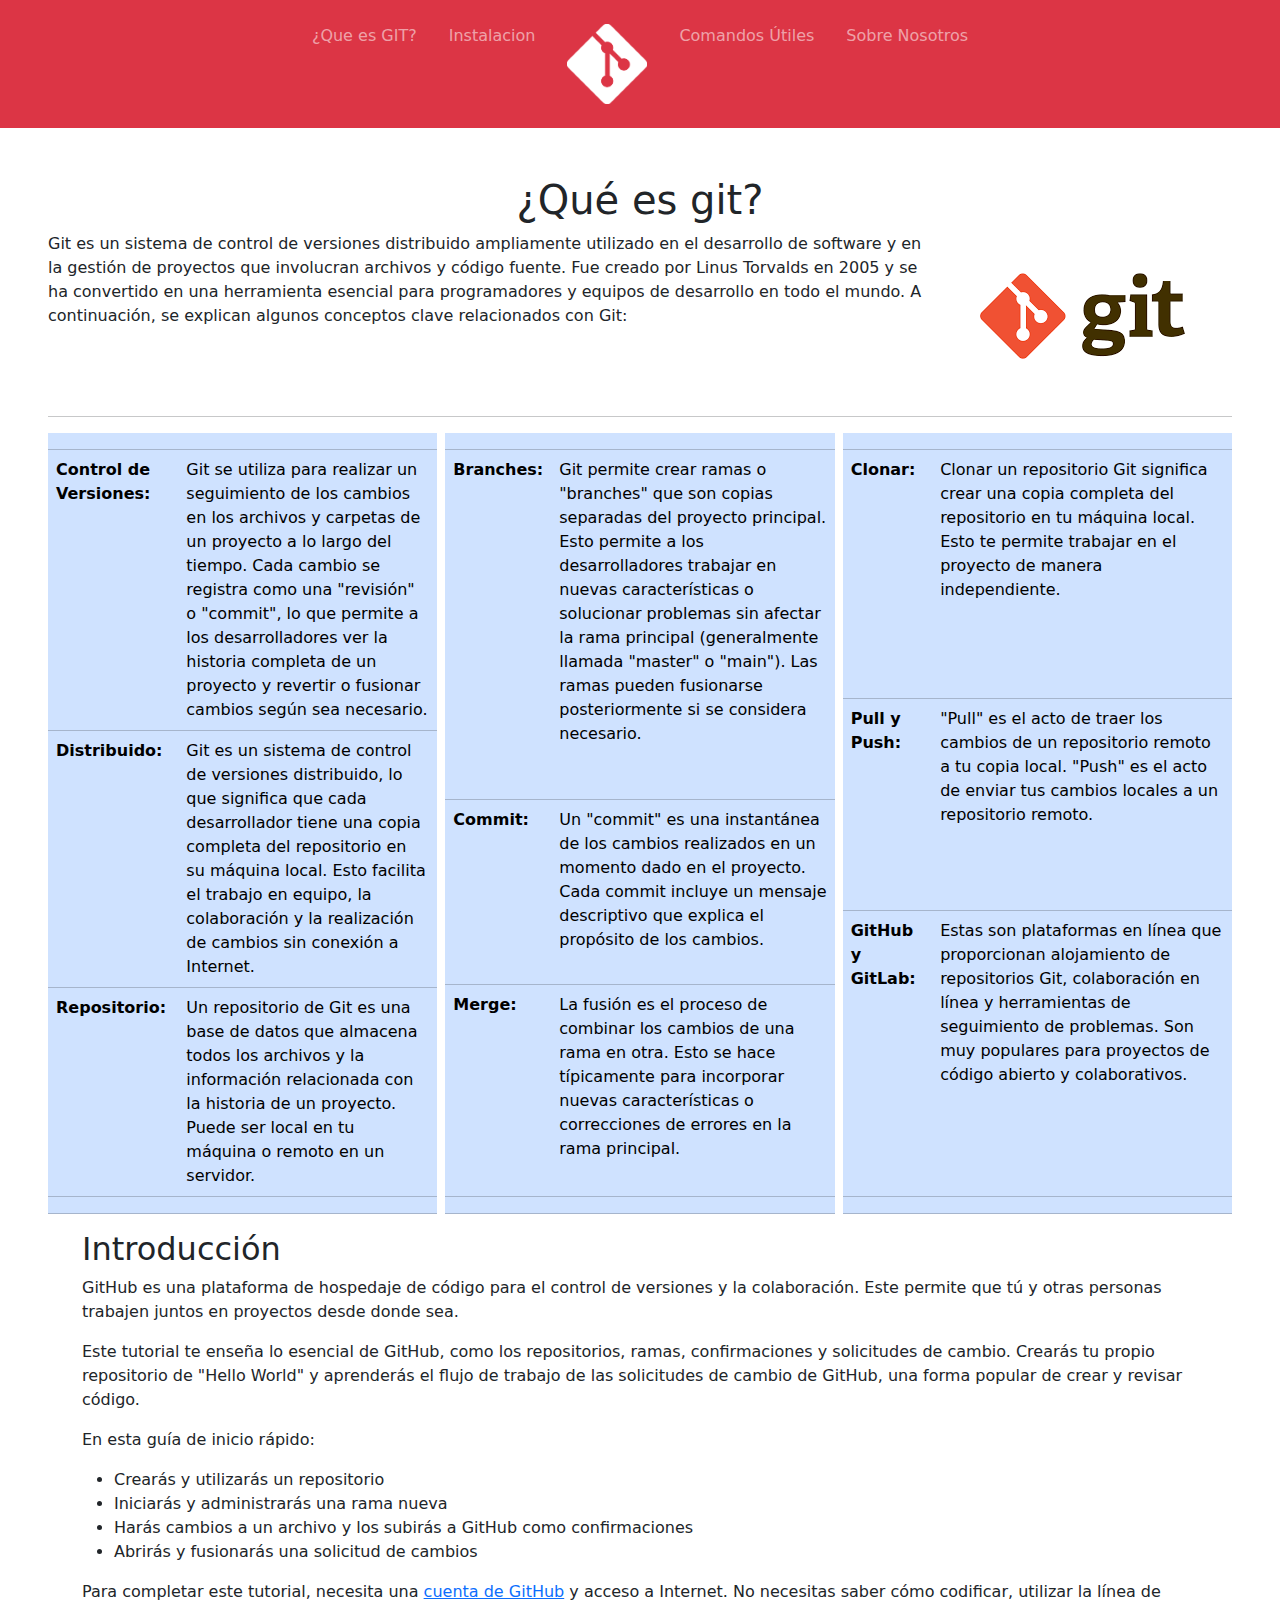
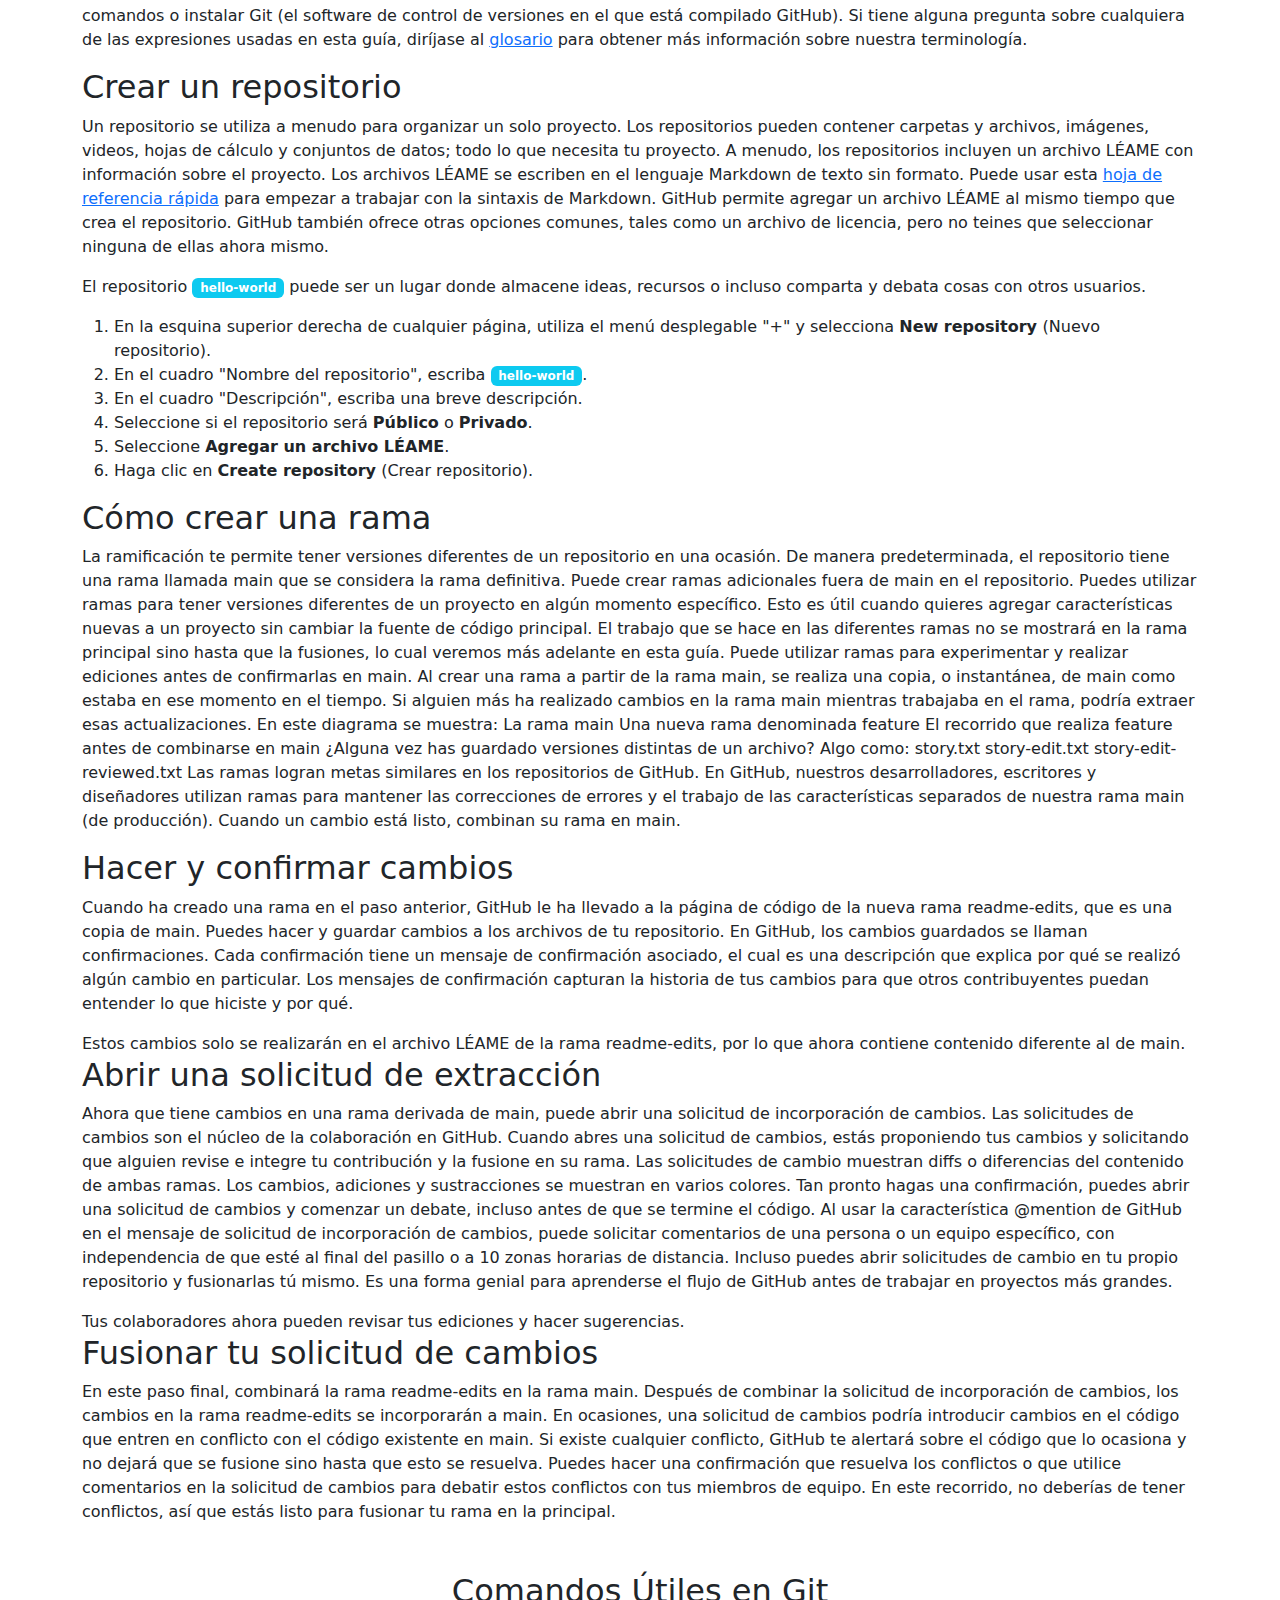
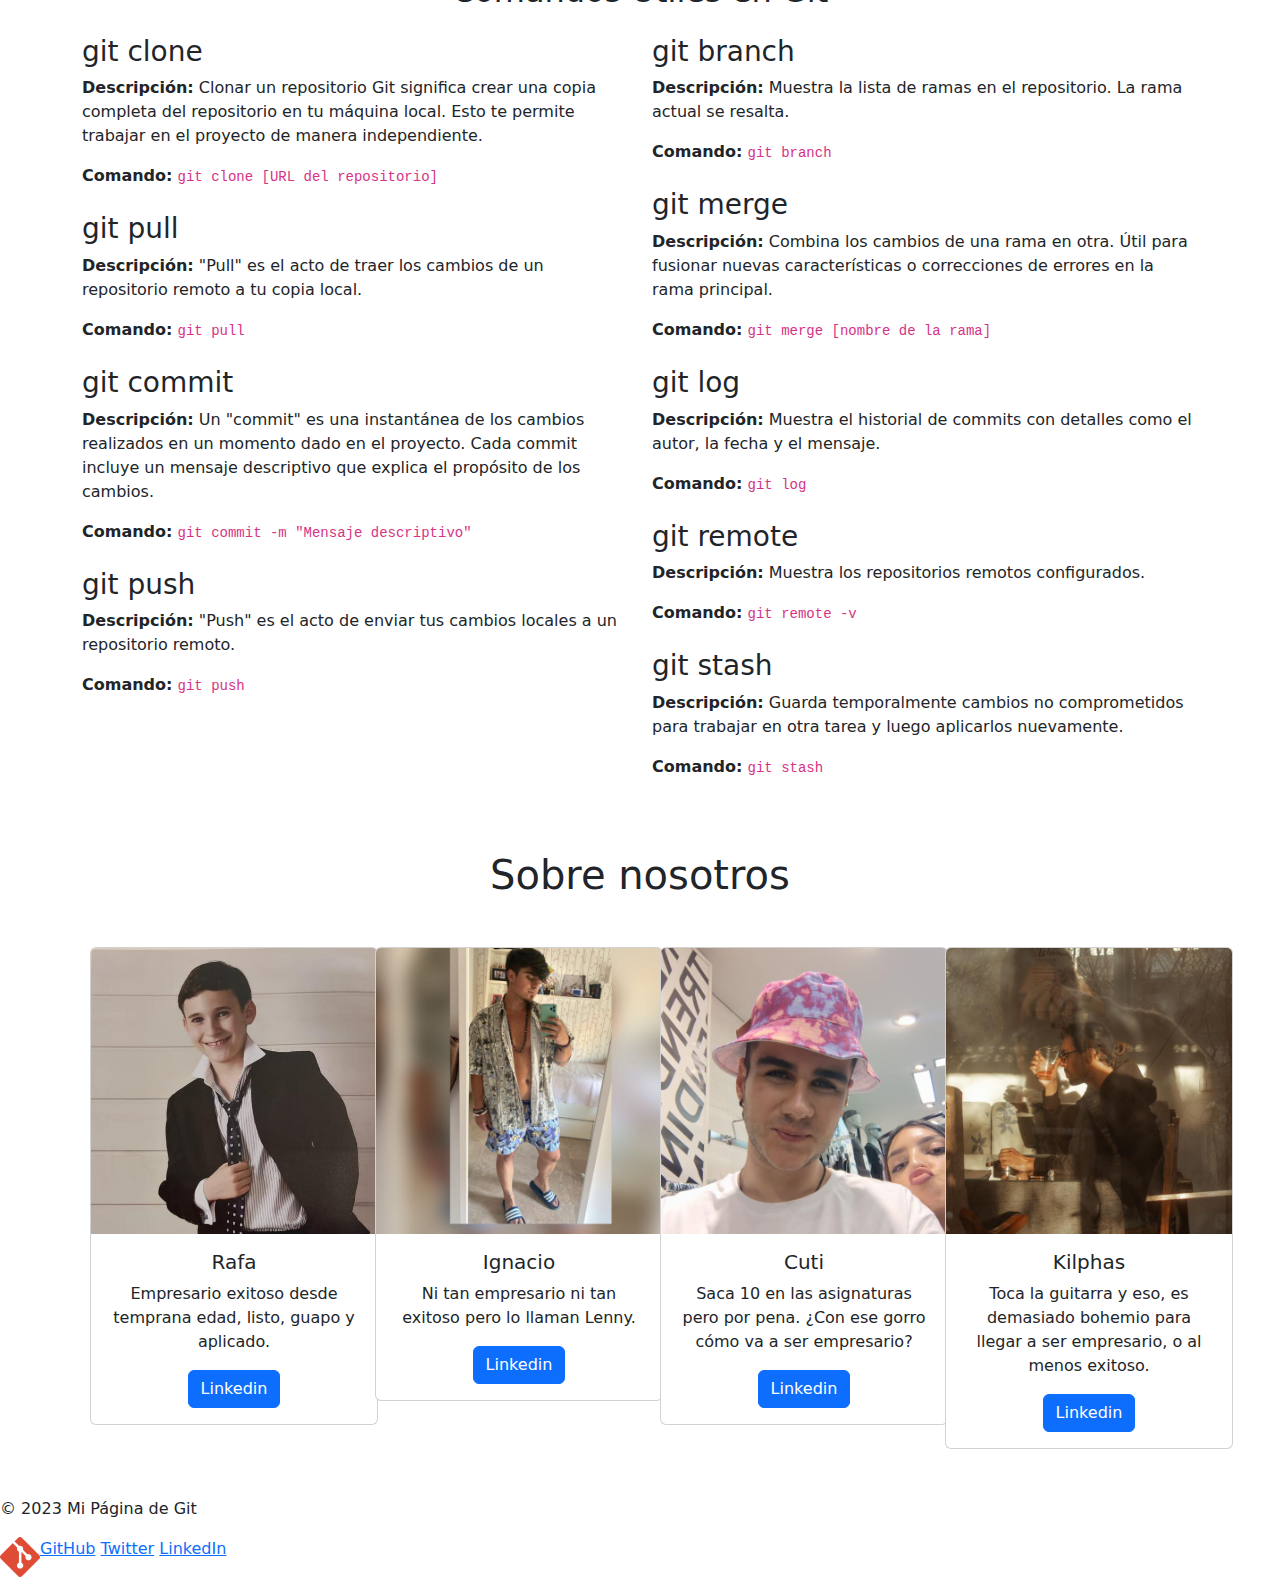
==== commit 150ad2fc: "Pequeños arreglos" ====
--- a/index.html
+++ b/index.html
@@ -1,15 +1,12 @@
 <!DOCTYPE html>
-<html lang="es">
+<html lang="en">
 
 <head>
     <meta charset="UTF-8">
     <meta name="viewport" content="width=device-width, initial-scale=1.0">
     <title>Gittoria</title>
     <link rel="stylesheet" href="CSS/bootstrap.css">
-    <link rel="stylesheet" href="CSS/style.css">
     <script defer src="JS/bootstrap.bundle.js"></script>
-    <link rel="stylesheet" type="text/css" href="CSS/style.css">
-
 </head>
 
 
@@ -191,212 +188,191 @@
                 </div>
             </div>
 
+    <div class="container-fluid">
+
+        <div class="container">
+            <h2>Introducción</h2>
+            <p>GitHub es una plataforma de hospedaje de código para el control de versiones y la colaboración. Este
+                permite que tú y otras personas trabajen juntos en proyectos desde donde sea.</p>
+
+            <p>Este tutorial te enseña lo esencial de GitHub, como los repositorios, ramas, confirmaciones y
+                solicitudes de cambio. Crearás tu propio repositorio de "Hello World" y aprenderás el flujo de trabajo
+                de las solicitudes de cambio de GitHub, una forma popular de crear y revisar código.</p>
+
+            <p>En esta guía de inicio rápido:</p>
+
+            <ul>
+                <li>Crearás y utilizarás un repositorio</li>
+                <li>Iniciarás y administrarás una rama nueva</li>
+                <li>Harás cambios a un archivo y los subirás a GitHub como confirmaciones</li>
+                <li>Abrirás y fusionarás una solicitud de cambios</li>
+            </ul>
+
+            <p>Para completar este tutorial, necesita una <a href="https://github.com/">cuenta de GitHub</a> y acceso a
+                Internet. No necesitas saber cómo
+                codificar, utilizar la línea de comandos o instalar Git (el software de control de versiones en el que
+                está compilado GitHub). Si tiene alguna pregunta sobre cualquiera de las expresiones usadas en esta
+                guía, diríjase al <a href="https://shorturl.at/bmowz">glosario</a> para obtener
+                más información sobre nuestra terminología.</p>
+        </div>
+
+        <div class="container">
+            <h2>Crear un repositorio</h2>
+            <p>
+                Un repositorio se utiliza a menudo para organizar un solo proyecto. Los repositorios pueden contener
+                carpetas y archivos, imágenes, videos, hojas de cálculo y conjuntos de datos; todo lo que necesita tu
+                proyecto. A menudo, los repositorios incluyen un archivo LÉAME con información sobre el proyecto. Los
+                archivos LÉAME se escriben en el lenguaje Markdown de texto sin formato. Puede usar esta
+                <a href="https://www.markdownguide.org/cheat-sheet">hoja de referencia rápida</a> para empezar a
+                trabajar con la sintaxis de Markdown. GitHub permite agregar un
+                archivo LÉAME al mismo tiempo que crea el repositorio. GitHub también ofrece otras opciones comunes,
+                tales como un archivo de licencia, pero no teines que seleccionar ninguna de ellas ahora mismo.
+            </p>
+
+            <p>El repositorio <span class="badge bg-info">hello-world</span> puede ser un lugar donde almacene ideas,
+                recursos o incluso comparta y debata
+                cosas con otros usuarios.
+            </p>
+
+            <!-- Aquí hay que poner 6 pasos. El paso 1 tiene una imagen -->
+            <ol>
+                <li>En la esquina superior derecha de cualquier página, utiliza el menú desplegable "+" y selecciona
+                    <b>New repository </b> (Nuevo repositorio).
+                </li>
+                <!-- AQUÍ VA UNA IMAGEN -->
+                <li>En el cuadro "Nombre del repositorio", escriba <span class="badge bg-info">hello-world</span>.</li>
+                <li>En el cuadro "Descripción", escriba una breve descripción.</li>
+                <li>Seleccione si el repositorio será <b>Público</b> o <b>Privado</b>.</li>
+                <li>Seleccione <b>Agregar un archivo LÉAME</b>.</li>
+                <li>Haga clic en <b>Create repository</b> (Crear repositorio).</li>
+            </ol>
+
+        </div>
+
+
+
+        <!-- VOY POR AQUÍIIII -->
+        <!-- VOY POR AQUÍIIII -->
+        <!-- VOY POR AQUÍIIII -->
+        <!-- VOY POR AQUÍIIII -->
+        <!-- VOY POR AQUÍIIII -->
+        <!-- VOY POR AQUÍIIII -->
+        <!-- VOY POR AQUÍIIII -->
+
+
+        <div class="container">
+            <h2>Cómo crear una rama</h2>
+            <p>
+                La ramificación te permite tener versiones diferentes de un repositorio en una ocasión.
+
+                De manera predeterminada, el repositorio tiene una rama llamada main que se considera la rama
+                definitiva. Puede crear ramas adicionales fuera de main en el repositorio. Puedes utilizar ramas para
+                tener versiones diferentes de un proyecto en algún momento específico. Esto es útil cuando quieres
+                agregar características nuevas a un proyecto sin cambiar la fuente de código principal. El trabajo que
+                se hace en las diferentes ramas no se mostrará en la rama principal sino hasta que la fusiones, lo cual
+                veremos más adelante en esta guía. Puede utilizar ramas para experimentar y realizar ediciones antes de
+                confirmarlas en main.
+
+                Al crear una rama a partir de la rama main, se realiza una copia, o instantánea, de main como estaba en
+                ese momento en el tiempo. Si alguien más ha realizado cambios en la rama main mientras trabajaba en el
+                rama, podría extraer esas actualizaciones.
+
+                En este diagrama se muestra:
+
+                La rama main
+                Una nueva rama denominada feature
+                El recorrido que realiza feature antes de combinarse en main
+
+                <!-- Aquí va una imagen -->
+
+                ¿Alguna vez has guardado versiones distintas de un archivo? Algo como:
+
+                story.txt
+                story-edit.txt
+                story-edit-reviewed.txt
+
+                Las ramas logran metas similares en los repositorios de GitHub.
+
+                En GitHub, nuestros desarrolladores, escritores y diseñadores utilizan ramas para mantener las
+                correcciones de errores y el trabajo de las características separados de nuestra rama main (de
+                producción). Cuando un cambio está listo, combinan su rama en main.
+            </p>
+
+            <!-- Aquí hay que poner 4 pasos. Los pasos 2 y 4 tienen una imagen -->
+
+        </div>
+
+        <div class="container">
+            <h2>Hacer y confirmar cambios</h2>
+            <p>
+                Cuando ha creado una rama en el paso anterior, GitHub le ha llevado a la página de código de la nueva
+                rama readme-edits, que es una copia de main.
+
+                Puedes hacer y guardar cambios a los archivos de tu repositorio. En GitHub, los cambios guardados se
+                llaman confirmaciones. Cada confirmación tiene un mensaje de confirmación asociado, el cual es una
+                descripción que explica por qué se realizó algún cambio en particular. Los mensajes de confirmación
+                capturan la historia de tus cambios para que otros contribuyentes puedan entender lo que hiciste y por
+                qué.
+            </p>
+
+            <!-- Hay que poner 6 pasos -->
+
+            Estos cambios solo se realizarán en el archivo LÉAME de la rama readme-edits, por lo que ahora contiene
+            contenido diferente al de main.
+
+        </div>
+
+        <div class="container">
+            <h2>Abrir una solicitud de extracción</h2>
+            <p>
+                Ahora que tiene cambios en una rama derivada de main, puede abrir una solicitud de incorporación de
+                cambios.
+
+                Las solicitudes de cambios son el núcleo de la colaboración en GitHub. Cuando abres una solicitud de
+                cambios, estás proponiendo tus cambios y solicitando que alguien revise e integre tu contribución y la
+                fusione en su rama. Las solicitudes de cambio muestran diffs o diferencias del contenido de ambas ramas.
+                Los cambios, adiciones y sustracciones se muestran en varios colores.
+
+                Tan pronto hagas una confirmación, puedes abrir una solicitud de cambios y comenzar un debate, incluso
+                antes de que se termine el código.
+
+                Al usar la característica @mention de GitHub en el mensaje de solicitud de incorporación de cambios,
+                puede solicitar comentarios de una persona o un equipo específico, con independencia de que esté al
+                final del pasillo o a 10 zonas horarias de distancia.
+
+                Incluso puedes abrir solicitudes de cambio en tu propio repositorio y fusionarlas tú mismo. Es una forma
+                genial para aprenderse el flujo de GitHub antes de trabajar en proyectos más grandes.
+            </p>
+
+            <!-- Aquí hay que poner 8 pasos. El paso 4 tiene una imagen -->
+
+            Tus colaboradores ahora pueden revisar tus ediciones y hacer sugerencias.
+        </div>
+
+        <div class="container">
+            <h2>Fusionar tu solicitud de cambios</h2>
+            <p>
+                En este paso final, combinará la rama readme-edits en la rama main. Después de combinar la solicitud de
+                incorporación de cambios, los cambios en la rama readme-edits se incorporarán a main.
+
+                En ocasiones, una solicitud de cambios podría introducir cambios en el código que entren en conflicto
+                con el código existente en main. Si existe cualquier conflicto, GitHub te alertará sobre el código que
+                lo ocasiona y no dejará que se fusione sino hasta que esto se resuelva. Puedes hacer una confirmación
+                que resuelva los conflictos o que utilice comentarios en la solicitud de cambios para debatir estos
+                conflictos con tus miembros de equipo.
+
+                En este recorrido, no deberías de tener conflictos, así que estás listo para fusionar tu rama en la
+                principal.
+            </p>
+
+            <!-- Aquí hay que poner 3 pasos -->
+
+        </div>
+
         </article>
     </section>
     <section id="instalacion">
-        <div class="container-fluid">
-
-            <div class="container">
-                <h2>Introducción</h2>
-                <p>GitHub es una plataforma de hospedaje de código para el control de versiones y la colaboración. Este
-                    permite que tú y otras personas trabajen juntos en proyectos desde donde sea.</p>
-    
-                <p>Este tutorial te enseña lo esencial de GitHub, como los repositorios, ramas, confirmaciones y
-                    solicitudes de cambio. Crearás tu propio repositorio de "Hello World" y aprenderás el flujo de trabajo
-                    de las solicitudes de cambio de GitHub, una forma popular de crear y revisar código.</p>
-    
-                <p>En esta guía de inicio rápido:</p>
-    
-                <ul>
-                    <li>Crearás y utilizarás un repositorio</li>
-                    <li>Iniciarás y administrarás una rama nueva</li>
-                    <li>Harás cambios a un archivo y los subirás a GitHub como confirmaciones</li>
-                    <li>Abrirás y fusionarás una solicitud de cambios</li>
-                </ul>
-    
-                <p>Para completar este tutorial, necesita una <a href="https://github.com/">cuenta de GitHub</a> y acceso a
-                    Internet. No necesitas saber cómo
-                    codificar, utilizar la línea de comandos o instalar Git (el software de control de versiones en el que
-                    está compilado GitHub). Si tiene alguna pregunta sobre cualquiera de las expresiones usadas en esta
-                    guía, diríjase al <a href="https://shorturl.at/bmowz">glosario</a> para obtener
-                    más información sobre nuestra terminología.</p>
-            </div>
-    
-            <div class="container">
-                <h2>Crear un repositorio</h2>
-                <p>
-                    Un repositorio se utiliza a menudo para organizar un solo proyecto. Los repositorios pueden contener
-                    carpetas y archivos, imágenes, videos, hojas de cálculo y conjuntos de datos; todo lo que necesita tu
-                    proyecto. A menudo, los repositorios incluyen un archivo LÉAME con información sobre el proyecto. Los
-                    archivos LÉAME se escriben en el lenguaje Markdown de texto sin formato. Puede usar esta
-                    <a href="https://www.markdownguide.org/cheat-sheet">hoja de referencia rápida</a> para empezar a
-                    trabajar con la sintaxis de Markdown. GitHub permite agregar un
-                    archivo LÉAME al mismo tiempo que crea el repositorio. GitHub también ofrece otras opciones comunes,
-                    tales como un archivo de licencia, pero no teines que seleccionar ninguna de ellas ahora mismo.
-                </p>
-    
-                <p>El repositorio <span class="badge bg-info">hello-world</span> puede ser un lugar donde almacene ideas,
-                    recursos o incluso comparta y debata
-                    cosas con otros usuarios.
-                </p>
-    
-                <!-- Aquí hay que poner 6 pasos. El paso 1 tiene una imagen -->
-                <ol>
-                    <li>En la esquina superior derecha de cualquier página, utiliza el menú desplegable "+" y selecciona
-                        <b>New repository </b> (Nuevo repositorio).
-                    </li>
-                    <!-- AQUÍ VA UNA IMAGEN -->
-                    <li>En el cuadro "Nombre del repositorio", escriba <span class="badge bg-info">hello-world</span>.</li>
-                    <li>En el cuadro "Descripción", escriba una breve descripción.</li>
-                    <li>Seleccione si el repositorio será <b>Público</b> o <b>Privado</b>.</li>
-                    <li>Seleccione <b>Agregar un archivo LÉAME</b>.</li>
-                    <li>Haga clic en <b>Create repository</b> (Crear repositorio).</li>
-                </ol>
-    
-            </div>
-    
-    
-    
-            <!-- VOY POR AQUÍIIII -->
-            <!-- VOY POR AQUÍIIII -->
-            <!-- VOY POR AQUÍIIII -->
-            <!-- VOY POR AQUÍIIII -->
-            <!-- VOY POR AQUÍIIII -->
-            <!-- VOY POR AQUÍIIII -->
-            <!-- VOY POR AQUÍIIII -->
-    
-    
-            <div class="container">
-                <h2>Cómo crear una rama</h2>
-                <p>
-                    La ramificación te permite tener versiones diferentes de un repositorio en una ocasión.
-    
-                    De manera predeterminada, el repositorio tiene una rama llamada main que se considera la rama
-                    definitiva. Puede crear ramas adicionales fuera de main en el repositorio. Puedes utilizar ramas para
-                    tener versiones diferentes de un proyecto en algún momento específico. Esto es útil cuando quieres
-                    agregar características nuevas a un proyecto sin cambiar la fuente de código principal. El trabajo que
-                    se hace en las diferentes ramas no se mostrará en la rama principal sino hasta que la fusiones, lo cual
-                    veremos más adelante en esta guía. Puede utilizar ramas para experimentar y realizar ediciones antes de
-                    confirmarlas en main.
-    
-                    Al crear una rama a partir de la rama main, se realiza una copia, o instantánea, de main como estaba en
-                    ese momento en el tiempo. Si alguien más ha realizado cambios en la rama main mientras trabajaba en el
-                    rama, podría extraer esas actualizaciones.
-    
-                    En este diagrama se muestra:
-    
-                    La rama main
-                    Una nueva rama denominada feature
-                    El recorrido que realiza feature antes de combinarse en main
-    
-                    <!-- Aquí va una imagen -->
-    
-                    ¿Alguna vez has guardado versiones distintas de un archivo? Algo como:
-    
-                    story.txt
-                    story-edit.txt
-                    story-edit-reviewed.txt
-    
-                    Las ramas logran metas similares en los repositorios de GitHub.
-    
-                    En GitHub, nuestros desarrolladores, escritores y diseñadores utilizan ramas para mantener las
-                    correcciones de errores y el trabajo de las características separados de nuestra rama main (de
-                    producción). Cuando un cambio está listo, combinan su rama en main.
-                </p>
-    
-                <!-- Aquí hay que poner 4 pasos. Los pasos 2 y 4 tienen una imagen -->
-    
-            </div>
-    
-            <div class="container">
-                <h2>Hacer y confirmar cambios</h2>
-                <p>
-                    Cuando ha creado una rama en el paso anterior, GitHub le ha llevado a la página de código de la nueva
-                    rama readme-edits, que es una copia de main.
-    
-                    Puedes hacer y guardar cambios a los archivos de tu repositorio. En GitHub, los cambios guardados se
-                    llaman confirmaciones. Cada confirmación tiene un mensaje de confirmación asociado, el cual es una
-                    descripción que explica por qué se realizó algún cambio en particular. Los mensajes de confirmación
-                    capturan la historia de tus cambios para que otros contribuyentes puedan entender lo que hiciste y por
-                    qué.
-                </p>
-    
-                <!-- Hay que poner 6 pasos -->
-    
-                Estos cambios solo se realizarán en el archivo LÉAME de la rama readme-edits, por lo que ahora contiene
-                contenido diferente al de main.
-    
-            </div>
-    
-            <div class="container">
-                <h2>Abrir una solicitud de extracción</h2>
-                <p>
-                    Ahora que tiene cambios en una rama derivada de main, puede abrir una solicitud de incorporación de
-                    cambios.
-    
-                    Las solicitudes de cambios son el núcleo de la colaboración en GitHub. Cuando abres una solicitud de
-                    cambios, estás proponiendo tus cambios y solicitando que alguien revise e integre tu contribución y la
-                    fusione en su rama. Las solicitudes de cambio muestran diffs o diferencias del contenido de ambas ramas.
-                    Los cambios, adiciones y sustracciones se muestran en varios colores.
-    
-                    Tan pronto hagas una confirmación, puedes abrir una solicitud de cambios y comenzar un debate, incluso
-                    antes de que se termine el código.
-    
-                    Al usar la característica @mention de GitHub en el mensaje de solicitud de incorporación de cambios,
-                    puede solicitar comentarios de una persona o un equipo específico, con independencia de que esté al
-                    final del pasillo o a 10 zonas horarias de distancia.
-    
-                    Incluso puedes abrir solicitudes de cambio en tu propio repositorio y fusionarlas tú mismo. Es una forma
-                    genial para aprenderse el flujo de GitHub antes de trabajar en proyectos más grandes.
-                </p>
-    
-                <!-- Aquí hay que poner 8 pasos. El paso 4 tiene una imagen -->
-    
-                Tus colaboradores ahora pueden revisar tus ediciones y hacer sugerencias.
-            </div>
-    
-            <div class="container">
-                <h2>Fusionar tu solicitud de cambios</h2>
-                <p>
-                    En este paso final, combinará la rama readme-edits en la rama main. Después de combinar la solicitud de
-                    incorporación de cambios, los cambios en la rama readme-edits se incorporarán a main.
-    
-                    En ocasiones, una solicitud de cambios podría introducir cambios en el código que entren en conflicto
-                    con el código existente en main. Si existe cualquier conflicto, GitHub te alertará sobre el código que
-                    lo ocasiona y no dejará que se fusione sino hasta que esto se resuelva. Puedes hacer una confirmación
-                    que resuelva los conflictos o que utilice comentarios en la solicitud de cambios para debatir estos
-                    conflictos con tus miembros de equipo.
-    
-                    En este recorrido, no deberías de tener conflictos, así que estás listo para fusionar tu rama en la
-                    principal.
-                </p>
-    
-                <!-- Aquí hay que poner 3 pasos -->
-    
-            </div>
-    
-            <div class="container">
-                <h2>Pasos siguientes</h2>
-                <p>
-                    Al haber completado este tutorial, aprendiste a crear un proyecto y hacer una solicitud de cambios en
-                    GitHub.
-    
-                    Esto es lo que lograste en este tutorial:
-    
-                    Creaste y abriste un repositorio de código fuente
-                    Iniciaste y administraste una rama nueva
-                    Cambiaste un archivo y confirmaste esos cambios en GitHub
-                    Abriste y fusionaste una solicitud de cambios
-                    Echa un vistazo a tu perfil de GitHub y verás tu trabajo reflejado en tu gráfica de contribuciones.
-    
-                    Para más información sobre la eficacia de las ramas y las solicitudes de incorporación de cambios,
-                    consulta "Flujo de GitHub". Para más información sobre cómo empezar a trabajar con GitHub, vea las otras
-                    guías del inicio rápido de introducción.
-                </p>
-    
-            </div>
-    
-        </div>
+        <!-- AQUÍ VA TU APARTADO KILPHAS -->
     </section>
     <section id="comandos">
         <section id="comandos" class="container mt-5">
@@ -537,8 +513,7 @@
 
     </footer>
 
-
+    </div>
 </body>
 
-
 </html>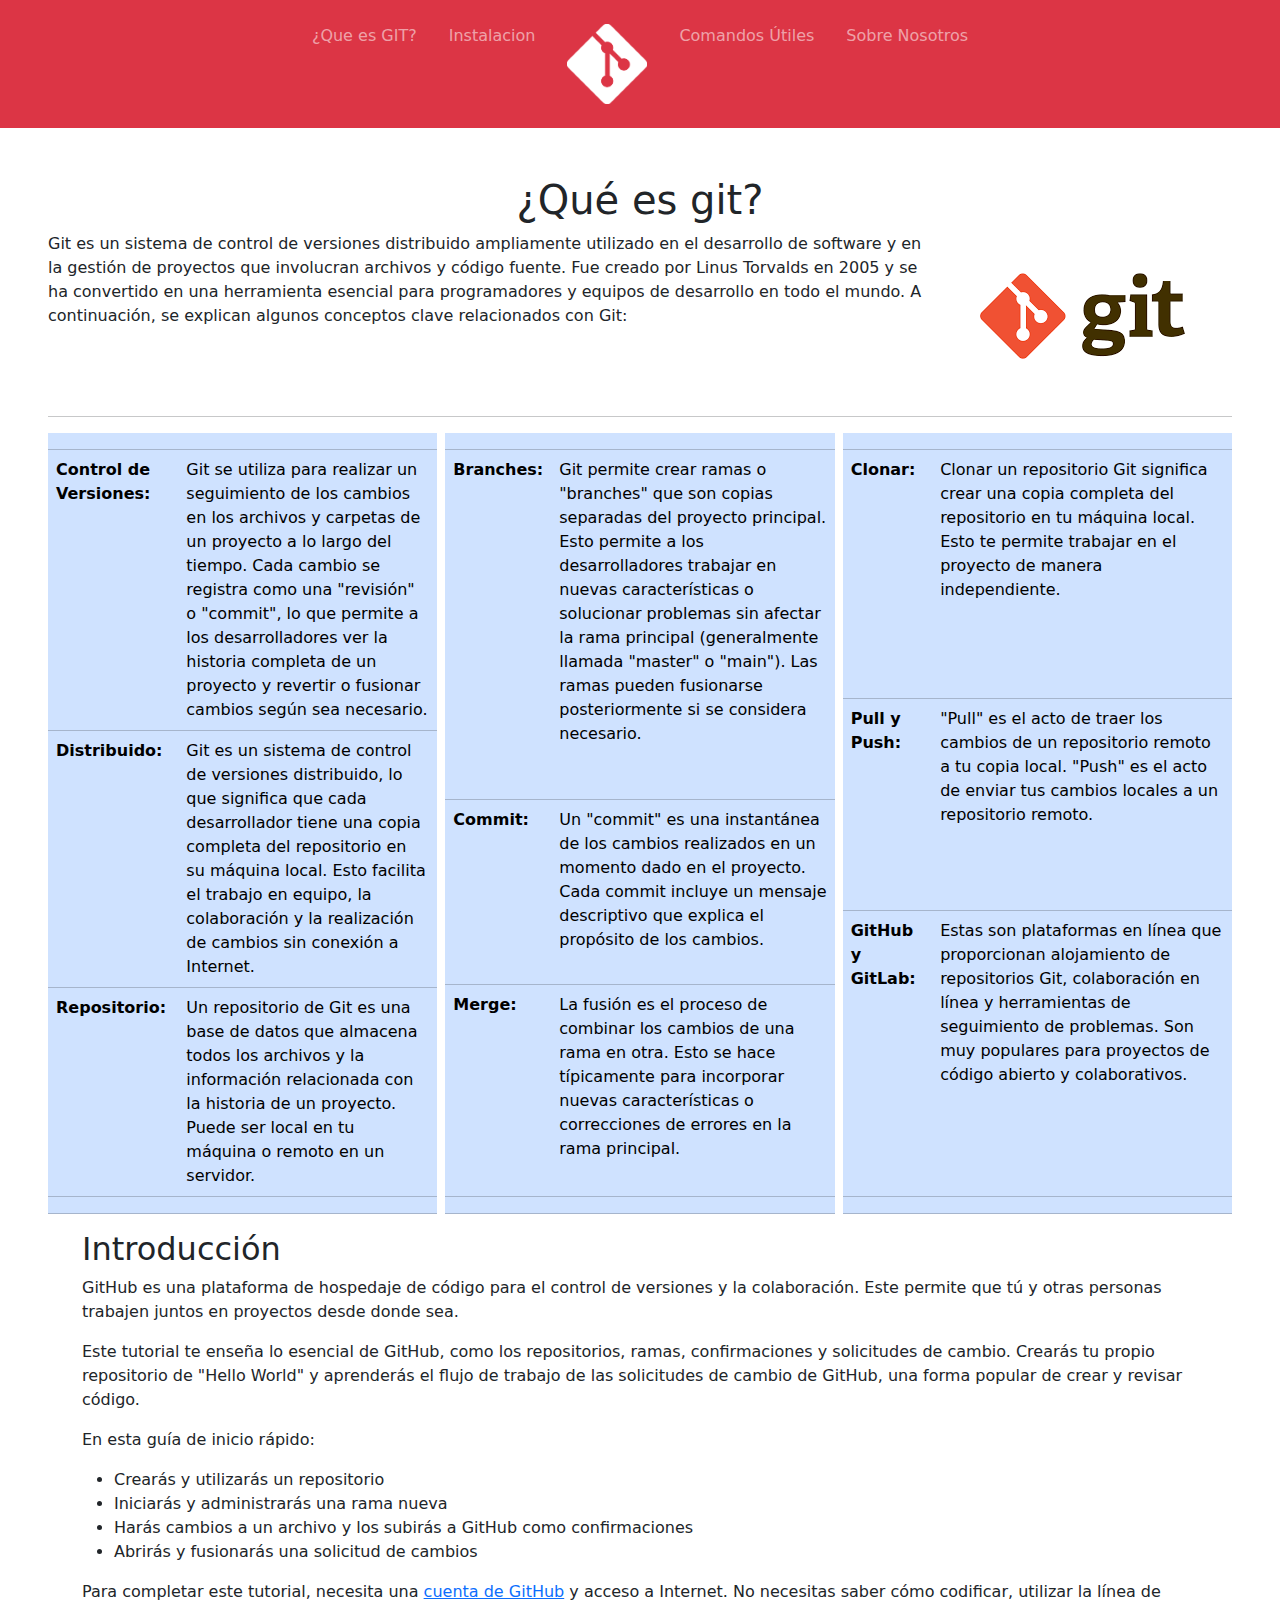
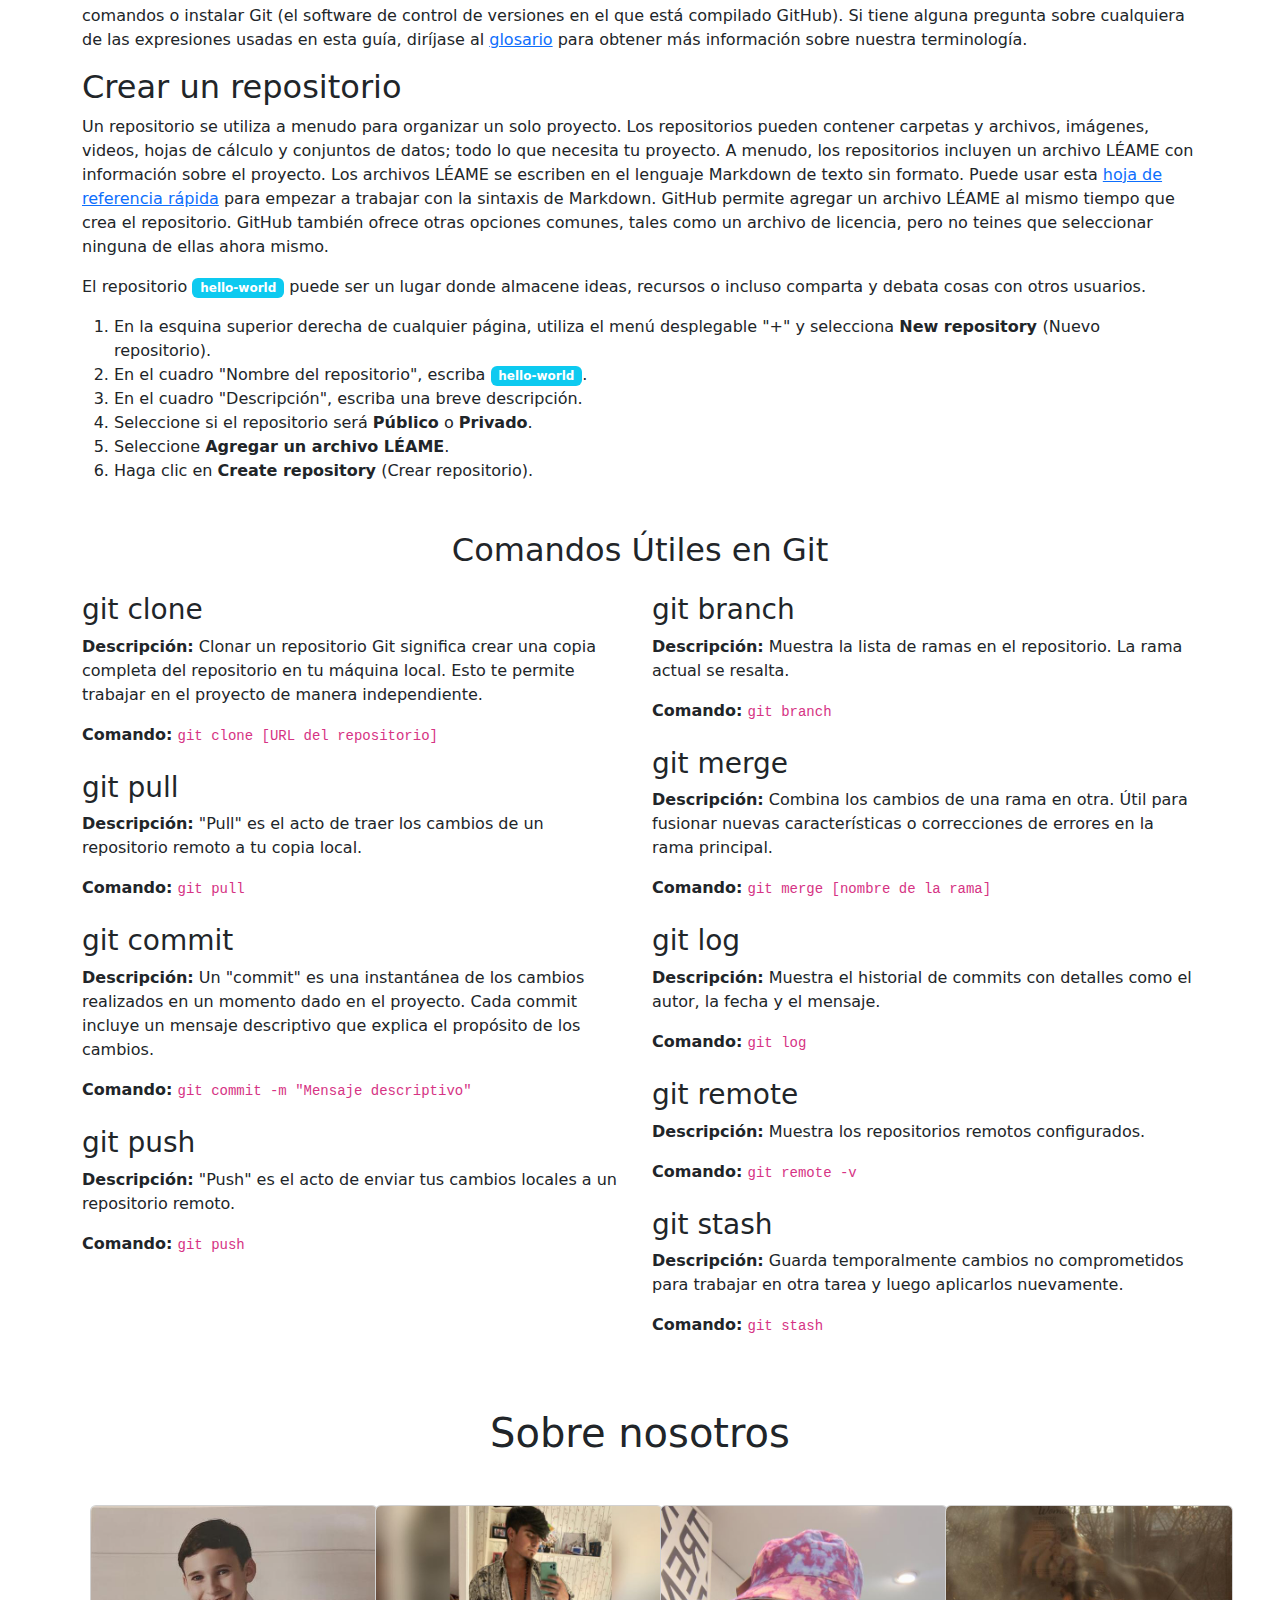
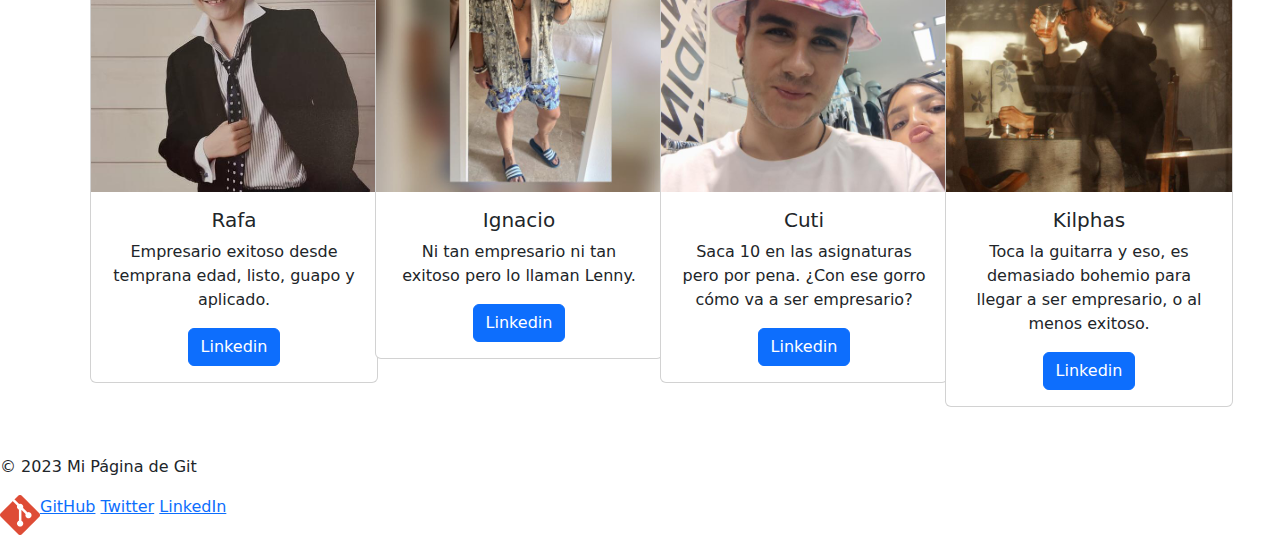
==== commit e814511a: "code fix after merge" ====
--- a/index.html
+++ b/index.html
@@ -8,7 +8,6 @@
     <link rel="stylesheet" href="CSS/bootstrap.css">
     <script defer src="JS/bootstrap.bundle.js"></script>
 </head>
-
 
 <body>
     <header>
@@ -187,192 +186,68 @@
                     </table>
                 </div>
             </div>
-
-    <div class="container-fluid">
-
-        <div class="container">
-            <h2>Introducción</h2>
-            <p>GitHub es una plataforma de hospedaje de código para el control de versiones y la colaboración. Este
-                permite que tú y otras personas trabajen juntos en proyectos desde donde sea.</p>
-
-            <p>Este tutorial te enseña lo esencial de GitHub, como los repositorios, ramas, confirmaciones y
-                solicitudes de cambio. Crearás tu propio repositorio de "Hello World" y aprenderás el flujo de trabajo
-                de las solicitudes de cambio de GitHub, una forma popular de crear y revisar código.</p>
-
-            <p>En esta guía de inicio rápido:</p>
-
-            <ul>
-                <li>Crearás y utilizarás un repositorio</li>
-                <li>Iniciarás y administrarás una rama nueva</li>
-                <li>Harás cambios a un archivo y los subirás a GitHub como confirmaciones</li>
-                <li>Abrirás y fusionarás una solicitud de cambios</li>
-            </ul>
-
-            <p>Para completar este tutorial, necesita una <a href="https://github.com/">cuenta de GitHub</a> y acceso a
-                Internet. No necesitas saber cómo
-                codificar, utilizar la línea de comandos o instalar Git (el software de control de versiones en el que
-                está compilado GitHub). Si tiene alguna pregunta sobre cualquiera de las expresiones usadas en esta
-                guía, diríjase al <a href="https://shorturl.at/bmowz">glosario</a> para obtener
-                más información sobre nuestra terminología.</p>
-        </div>
-
-        <div class="container">
-            <h2>Crear un repositorio</h2>
-            <p>
-                Un repositorio se utiliza a menudo para organizar un solo proyecto. Los repositorios pueden contener
-                carpetas y archivos, imágenes, videos, hojas de cálculo y conjuntos de datos; todo lo que necesita tu
-                proyecto. A menudo, los repositorios incluyen un archivo LÉAME con información sobre el proyecto. Los
-                archivos LÉAME se escriben en el lenguaje Markdown de texto sin formato. Puede usar esta
-                <a href="https://www.markdownguide.org/cheat-sheet">hoja de referencia rápida</a> para empezar a
-                trabajar con la sintaxis de Markdown. GitHub permite agregar un
-                archivo LÉAME al mismo tiempo que crea el repositorio. GitHub también ofrece otras opciones comunes,
-                tales como un archivo de licencia, pero no teines que seleccionar ninguna de ellas ahora mismo.
-            </p>
-
-            <p>El repositorio <span class="badge bg-info">hello-world</span> puede ser un lugar donde almacene ideas,
-                recursos o incluso comparta y debata
-                cosas con otros usuarios.
-            </p>
-
-            <!-- Aquí hay que poner 6 pasos. El paso 1 tiene una imagen -->
-            <ol>
-                <li>En la esquina superior derecha de cualquier página, utiliza el menú desplegable "+" y selecciona
-                    <b>New repository </b> (Nuevo repositorio).
-                </li>
-                <!-- AQUÍ VA UNA IMAGEN -->
-                <li>En el cuadro "Nombre del repositorio", escriba <span class="badge bg-info">hello-world</span>.</li>
-                <li>En el cuadro "Descripción", escriba una breve descripción.</li>
-                <li>Seleccione si el repositorio será <b>Público</b> o <b>Privado</b>.</li>
-                <li>Seleccione <b>Agregar un archivo LÉAME</b>.</li>
-                <li>Haga clic en <b>Create repository</b> (Crear repositorio).</li>
-            </ol>
-
-        </div>
-
-
-
-        <!-- VOY POR AQUÍIIII -->
-        <!-- VOY POR AQUÍIIII -->
-        <!-- VOY POR AQUÍIIII -->
-        <!-- VOY POR AQUÍIIII -->
-        <!-- VOY POR AQUÍIIII -->
-        <!-- VOY POR AQUÍIIII -->
-        <!-- VOY POR AQUÍIIII -->
-
-
-        <div class="container">
-            <h2>Cómo crear una rama</h2>
-            <p>
-                La ramificación te permite tener versiones diferentes de un repositorio en una ocasión.
-
-                De manera predeterminada, el repositorio tiene una rama llamada main que se considera la rama
-                definitiva. Puede crear ramas adicionales fuera de main en el repositorio. Puedes utilizar ramas para
-                tener versiones diferentes de un proyecto en algún momento específico. Esto es útil cuando quieres
-                agregar características nuevas a un proyecto sin cambiar la fuente de código principal. El trabajo que
-                se hace en las diferentes ramas no se mostrará en la rama principal sino hasta que la fusiones, lo cual
-                veremos más adelante en esta guía. Puede utilizar ramas para experimentar y realizar ediciones antes de
-                confirmarlas en main.
-
-                Al crear una rama a partir de la rama main, se realiza una copia, o instantánea, de main como estaba en
-                ese momento en el tiempo. Si alguien más ha realizado cambios en la rama main mientras trabajaba en el
-                rama, podría extraer esas actualizaciones.
-
-                En este diagrama se muestra:
-
-                La rama main
-                Una nueva rama denominada feature
-                El recorrido que realiza feature antes de combinarse en main
-
-                <!-- Aquí va una imagen -->
-
-                ¿Alguna vez has guardado versiones distintas de un archivo? Algo como:
-
-                story.txt
-                story-edit.txt
-                story-edit-reviewed.txt
-
-                Las ramas logran metas similares en los repositorios de GitHub.
-
-                En GitHub, nuestros desarrolladores, escritores y diseñadores utilizan ramas para mantener las
-                correcciones de errores y el trabajo de las características separados de nuestra rama main (de
-                producción). Cuando un cambio está listo, combinan su rama en main.
-            </p>
-
-            <!-- Aquí hay que poner 4 pasos. Los pasos 2 y 4 tienen una imagen -->
-
-        </div>
-
-        <div class="container">
-            <h2>Hacer y confirmar cambios</h2>
-            <p>
-                Cuando ha creado una rama en el paso anterior, GitHub le ha llevado a la página de código de la nueva
-                rama readme-edits, que es una copia de main.
-
-                Puedes hacer y guardar cambios a los archivos de tu repositorio. En GitHub, los cambios guardados se
-                llaman confirmaciones. Cada confirmación tiene un mensaje de confirmación asociado, el cual es una
-                descripción que explica por qué se realizó algún cambio en particular. Los mensajes de confirmación
-                capturan la historia de tus cambios para que otros contribuyentes puedan entender lo que hiciste y por
-                qué.
-            </p>
-
-            <!-- Hay que poner 6 pasos -->
-
-            Estos cambios solo se realizarán en el archivo LÉAME de la rama readme-edits, por lo que ahora contiene
-            contenido diferente al de main.
-
-        </div>
-
-        <div class="container">
-            <h2>Abrir una solicitud de extracción</h2>
-            <p>
-                Ahora que tiene cambios en una rama derivada de main, puede abrir una solicitud de incorporación de
-                cambios.
-
-                Las solicitudes de cambios son el núcleo de la colaboración en GitHub. Cuando abres una solicitud de
-                cambios, estás proponiendo tus cambios y solicitando que alguien revise e integre tu contribución y la
-                fusione en su rama. Las solicitudes de cambio muestran diffs o diferencias del contenido de ambas ramas.
-                Los cambios, adiciones y sustracciones se muestran en varios colores.
-
-                Tan pronto hagas una confirmación, puedes abrir una solicitud de cambios y comenzar un debate, incluso
-                antes de que se termine el código.
-
-                Al usar la característica @mention de GitHub en el mensaje de solicitud de incorporación de cambios,
-                puede solicitar comentarios de una persona o un equipo específico, con independencia de que esté al
-                final del pasillo o a 10 zonas horarias de distancia.
-
-                Incluso puedes abrir solicitudes de cambio en tu propio repositorio y fusionarlas tú mismo. Es una forma
-                genial para aprenderse el flujo de GitHub antes de trabajar en proyectos más grandes.
-            </p>
-
-            <!-- Aquí hay que poner 8 pasos. El paso 4 tiene una imagen -->
-
-            Tus colaboradores ahora pueden revisar tus ediciones y hacer sugerencias.
-        </div>
-
-        <div class="container">
-            <h2>Fusionar tu solicitud de cambios</h2>
-            <p>
-                En este paso final, combinará la rama readme-edits en la rama main. Después de combinar la solicitud de
-                incorporación de cambios, los cambios en la rama readme-edits se incorporarán a main.
-
-                En ocasiones, una solicitud de cambios podría introducir cambios en el código que entren en conflicto
-                con el código existente en main. Si existe cualquier conflicto, GitHub te alertará sobre el código que
-                lo ocasiona y no dejará que se fusione sino hasta que esto se resuelva. Puedes hacer una confirmación
-                que resuelva los conflictos o que utilice comentarios en la solicitud de cambios para debatir estos
-                conflictos con tus miembros de equipo.
-
-                En este recorrido, no deberías de tener conflictos, así que estás listo para fusionar tu rama en la
-                principal.
-            </p>
-
-            <!-- Aquí hay que poner 3 pasos -->
-
-        </div>
-
         </article>
     </section>
     <section id="instalacion">
-        <!-- AQUÍ VA TU APARTADO KILPHAS -->
+        <div class="container-fluid">
+
+            <div class="container">
+                <h2>Introducción</h2>
+                <p>GitHub es una plataforma de hospedaje de código para el control de versiones y la colaboración. Este
+                    permite que tú y otras personas trabajen juntos en proyectos desde donde sea.</p>
+    
+                <p>Este tutorial te enseña lo esencial de GitHub, como los repositorios, ramas, confirmaciones y
+                    solicitudes de cambio. Crearás tu propio repositorio de "Hello World" y aprenderás el flujo de trabajo
+                    de las solicitudes de cambio de GitHub, una forma popular de crear y revisar código.</p>
+    
+                <p>En esta guía de inicio rápido:</p>
+    
+                <ul>
+                    <li>Crearás y utilizarás un repositorio</li>
+                    <li>Iniciarás y administrarás una rama nueva</li>
+                    <li>Harás cambios a un archivo y los subirás a GitHub como confirmaciones</li>
+                    <li>Abrirás y fusionarás una solicitud de cambios</li>
+                </ul>
+    
+                <p>Para completar este tutorial, necesita una <a href="https://github.com/">cuenta de GitHub</a> y acceso a
+                    Internet. No necesitas saber cómo
+                    codificar, utilizar la línea de comandos o instalar Git (el software de control de versiones en el que
+                    está compilado GitHub). Si tiene alguna pregunta sobre cualquiera de las expresiones usadas en esta
+                    guía, diríjase al <a href="https://shorturl.at/bmowz">glosario</a> para obtener
+                    más información sobre nuestra terminología.</p>
+            </div>
+    
+            <div class="container">
+                <h2>Crear un repositorio</h2>
+                <p>
+                    Un repositorio se utiliza a menudo para organizar un solo proyecto. Los repositorios pueden contener
+                    carpetas y archivos, imágenes, videos, hojas de cálculo y conjuntos de datos; todo lo que necesita tu
+                    proyecto. A menudo, los repositorios incluyen un archivo LÉAME con información sobre el proyecto. Los
+                    archivos LÉAME se escriben en el lenguaje Markdown de texto sin formato. Puede usar esta
+                    <a href="https://www.markdownguide.org/cheat-sheet">hoja de referencia rápida</a> para empezar a
+                    trabajar con la sintaxis de Markdown. GitHub permite agregar un
+                    archivo LÉAME al mismo tiempo que crea el repositorio. GitHub también ofrece otras opciones comunes,
+                    tales como un archivo de licencia, pero no teines que seleccionar ninguna de ellas ahora mismo.
+                </p>
+    
+                <p>El repositorio <span class="badge bg-info">hello-world</span> puede ser un lugar donde almacene ideas,
+                    recursos o incluso comparta y debata
+                    cosas con otros usuarios.
+                </p>
+    
+                <ol>
+                    <li>En la esquina superior derecha de cualquier página, utiliza el menú desplegable "+" y selecciona
+                        <b>New repository </b> (Nuevo repositorio).
+                    </li>
+                    <!-- AQUÍ VA UNA IMAGEN -->
+                    <li>En el cuadro "Nombre del repositorio", escriba <span class="badge bg-info">hello-world</span>.</li>
+                    <li>En el cuadro "Descripción", escriba una breve descripción.</li>
+                    <li>Seleccione si el repositorio será <b>Público</b> o <b>Privado</b>.</li>
+                    <li>Seleccione <b>Agregar un archivo LÉAME</b>.</li>
+                    <li>Haga clic en <b>Create repository</b> (Crear repositorio).</li>
+                </ol>
+            </div>    
+            </div>
     </section>
     <section id="comandos">
         <section id="comandos" class="container mt-5">
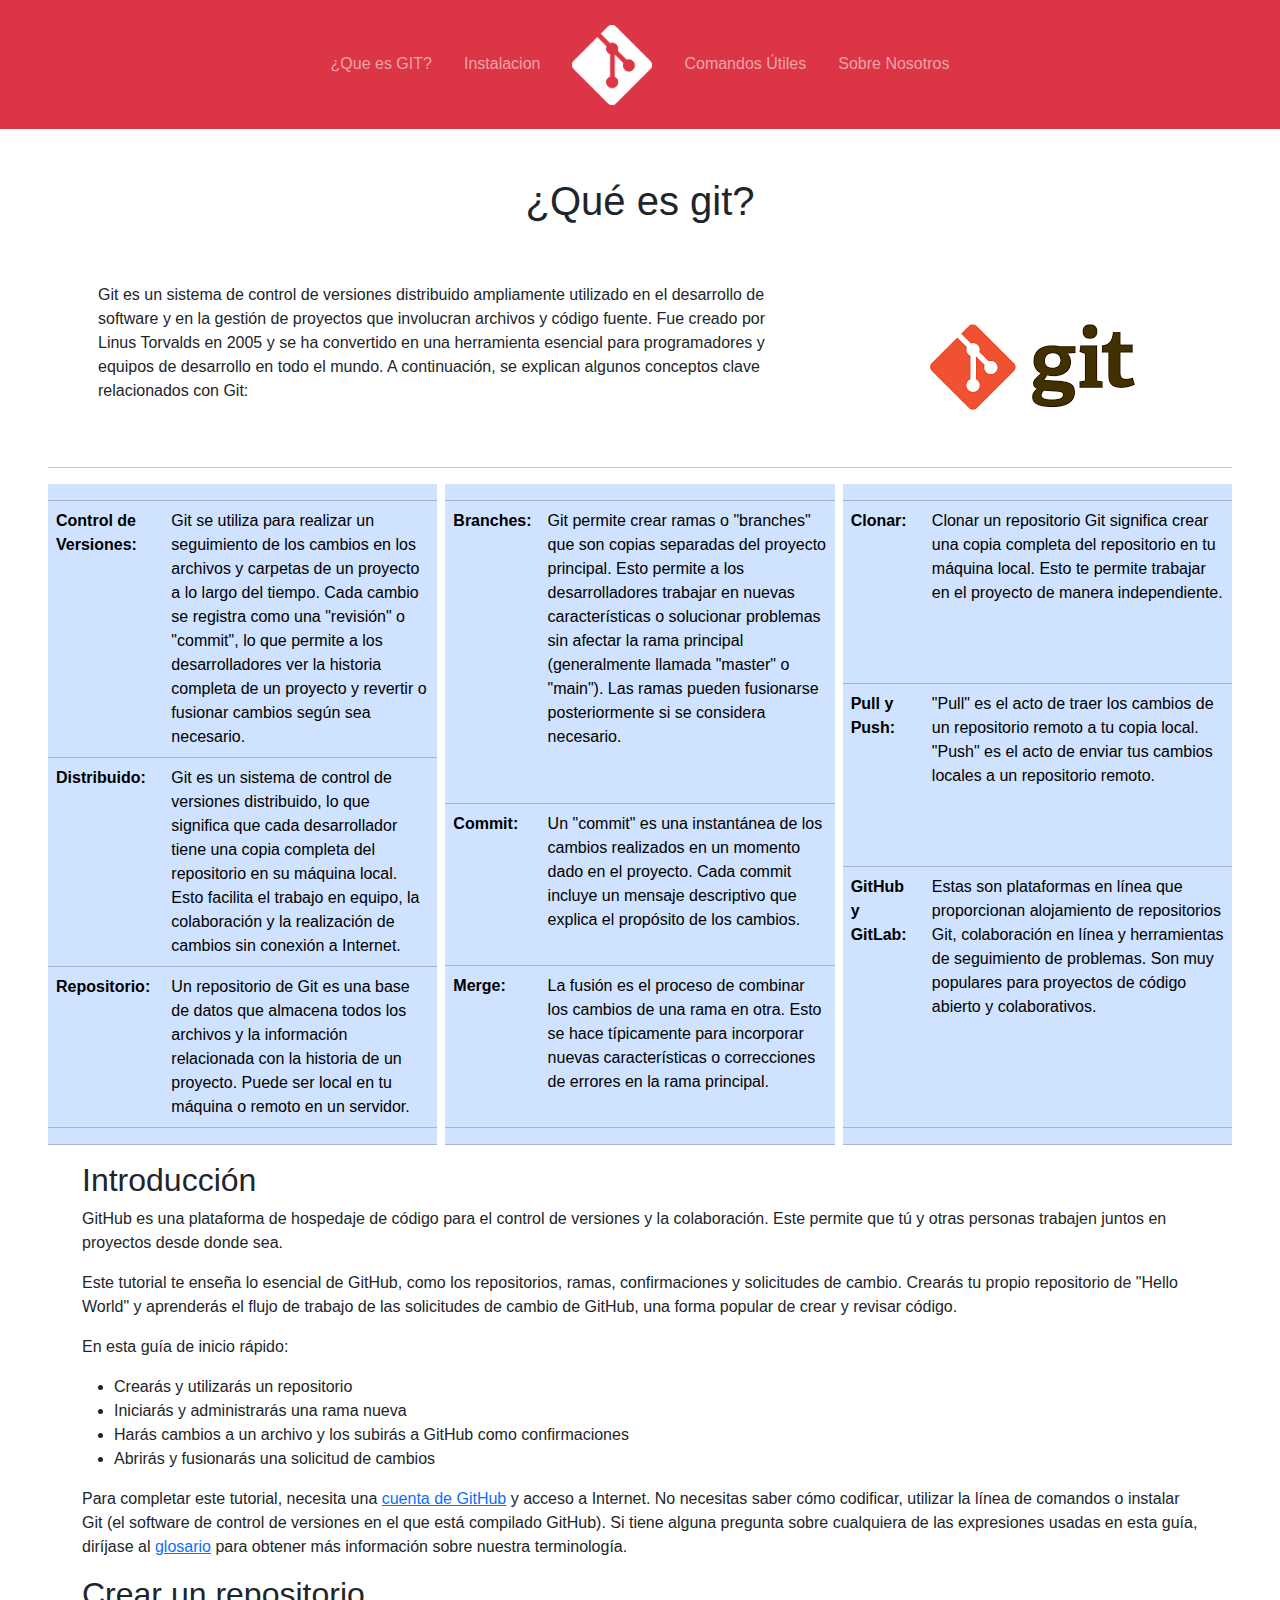
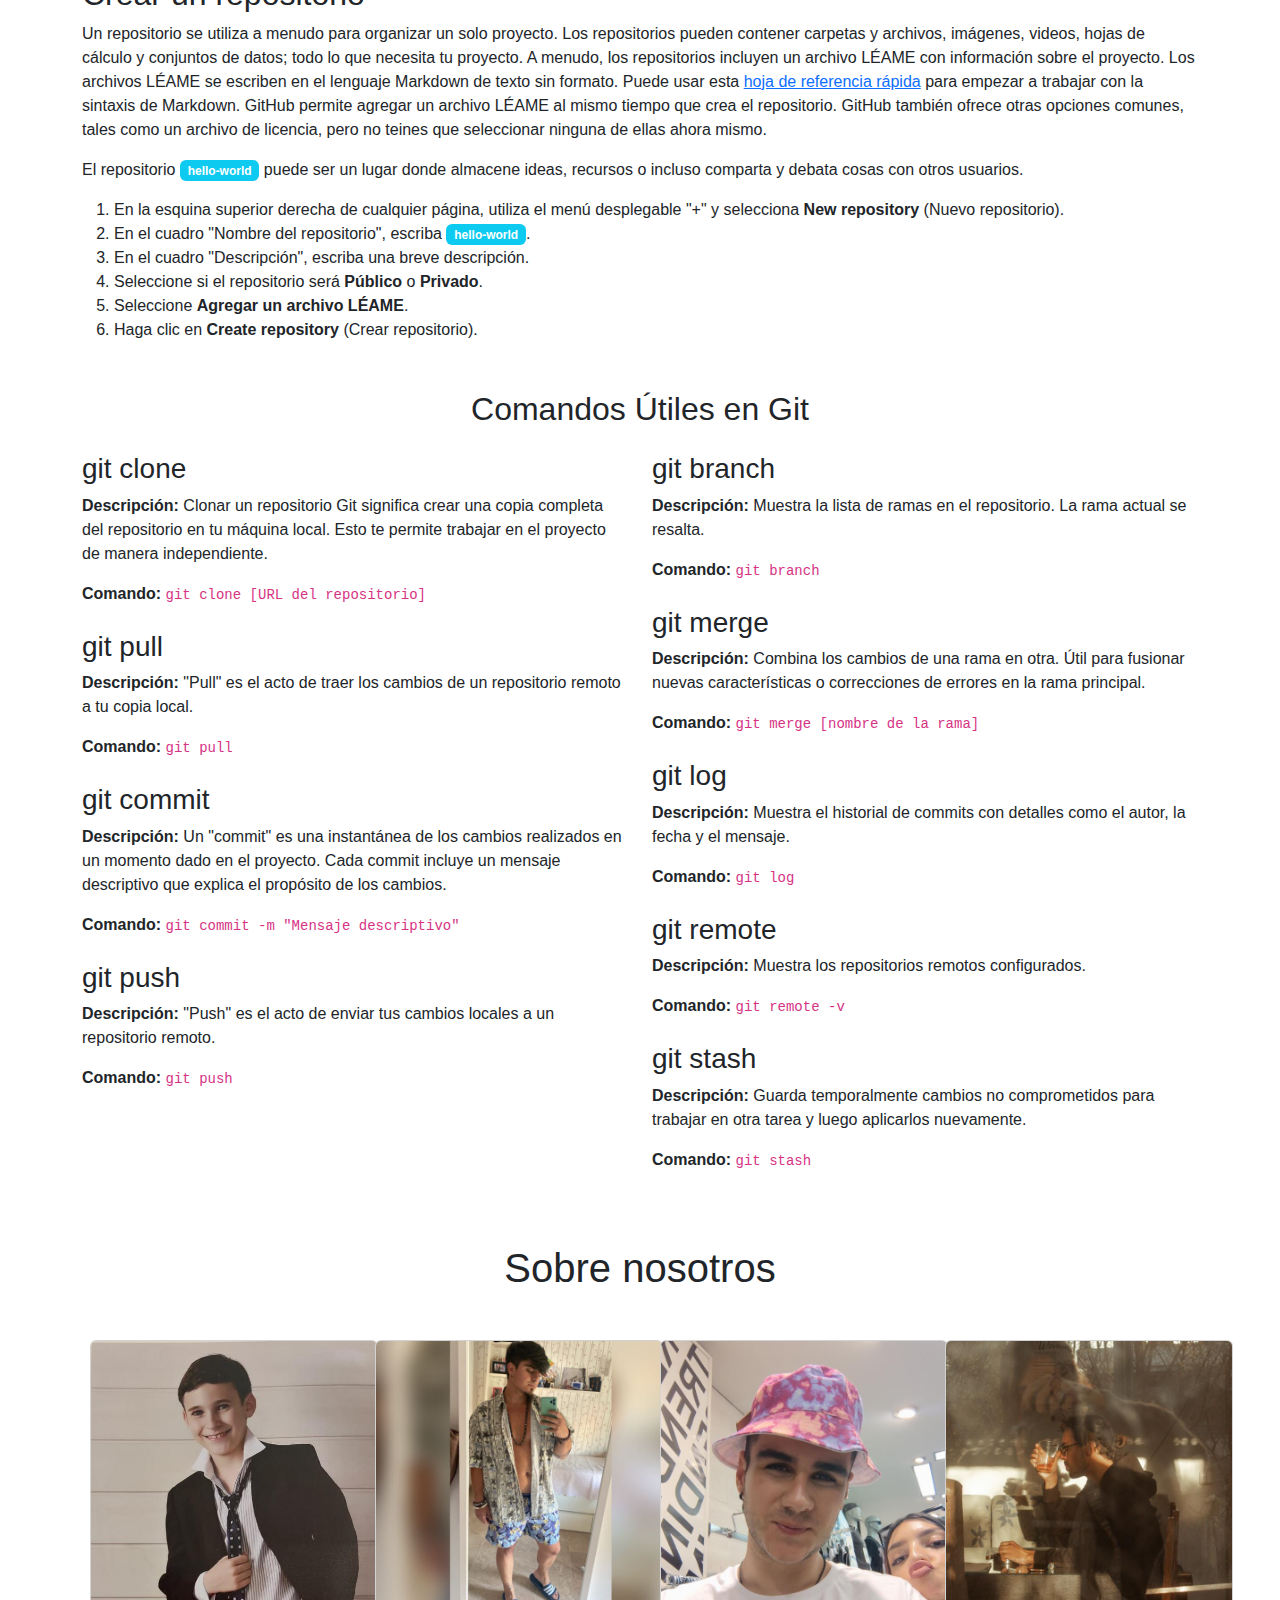
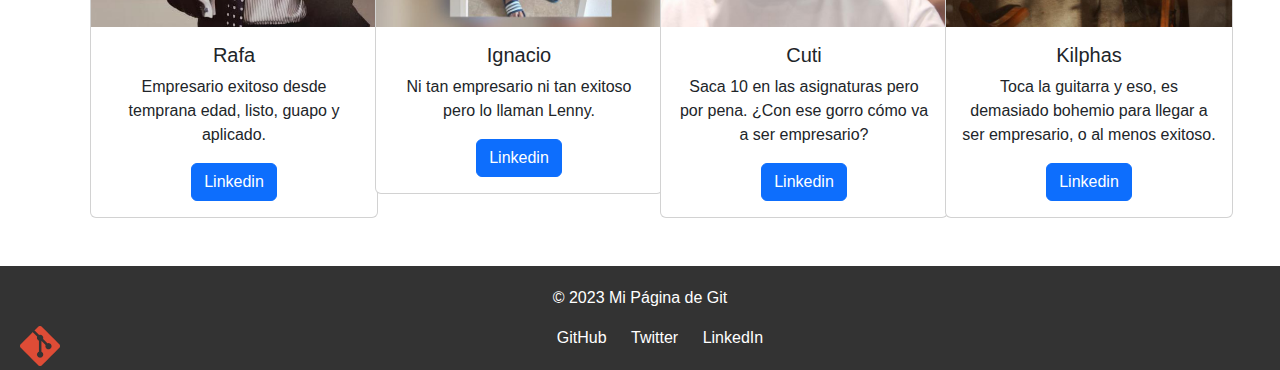
==== commit b5f915c4: "Correcion enlace style" ====
--- a/index.html
+++ b/index.html
@@ -6,8 +6,10 @@
     <meta name="viewport" content="width=device-width, initial-scale=1.0">
     <title>Gittoria</title>
     <link rel="stylesheet" href="CSS/bootstrap.css">
+    <link rel="stylesheet" href="CSS/style.css">
     <script defer src="JS/bootstrap.bundle.js"></script>
 </head>
+
 
 <body>
     <header>
--- a/CSS/style.css
+++ b/CSS/style.css
@@ -0,0 +1,45 @@
+.margenes{
+    margin-left: 50px;
+    margin-right: 50px;
+    margin-top:50px;
+}
+
+.colorTabla{
+    background: #c16321;
+}
+@media screen and (min-width:992px){
+    .nav-item {
+    line-height:80px;
+    }
+  }
+
+/* Estilos para el footer */
+footer {
+    background-color: #333;
+    color: #fff;
+    text-align: center;
+    padding: 20px;
+    bottom: 0;
+    width: 100%;
+}
+
+/* Estilos para los enlaces del footer */
+footer a {
+    color: #fff;
+    text-decoration: none;
+    margin: 0 10px;
+}
+
+body {
+    margin: 0;
+    padding: 0;
+    font-family: Arial, sans-serif;
+    position: relative;
+}
+
+/* Estilos para el contenido principal */
+.content {
+    padding: 20px;
+    /* Añade más estilos de diseño para tu contenido principal aquí */
+}
+
